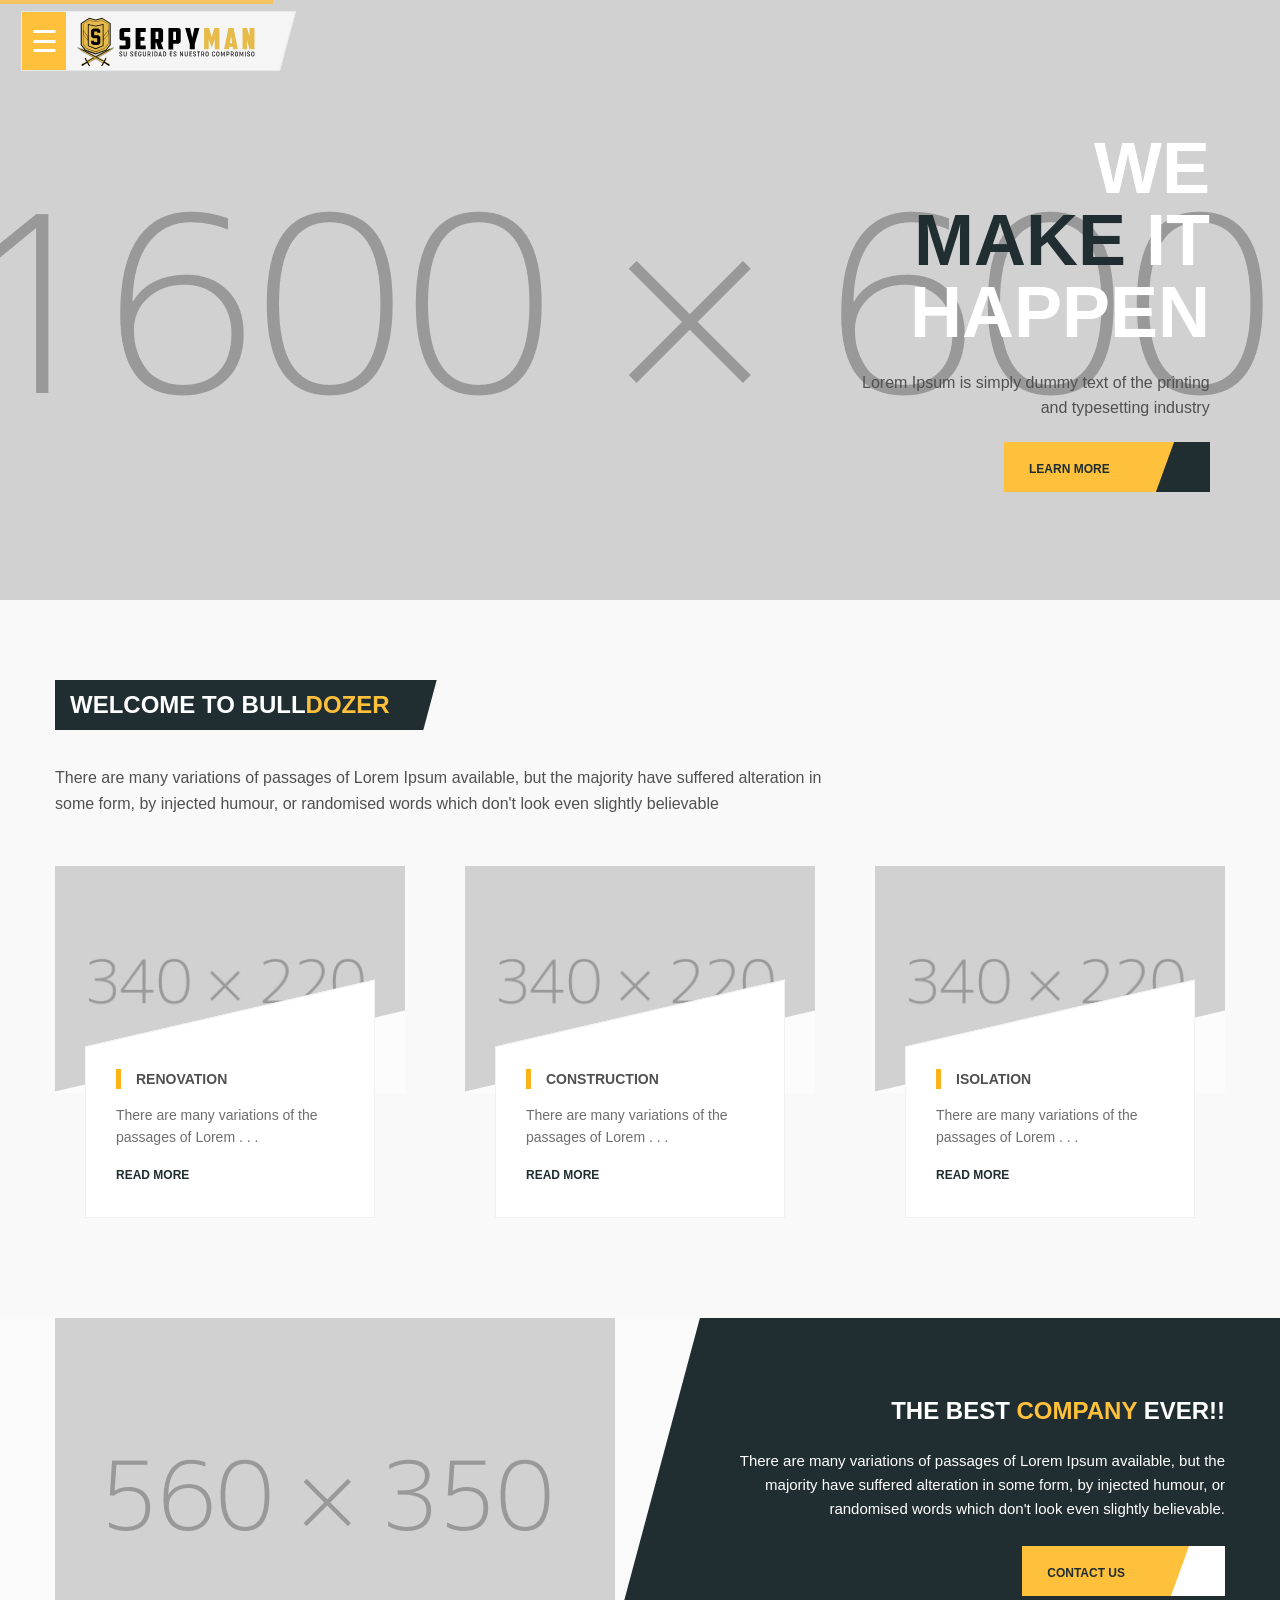
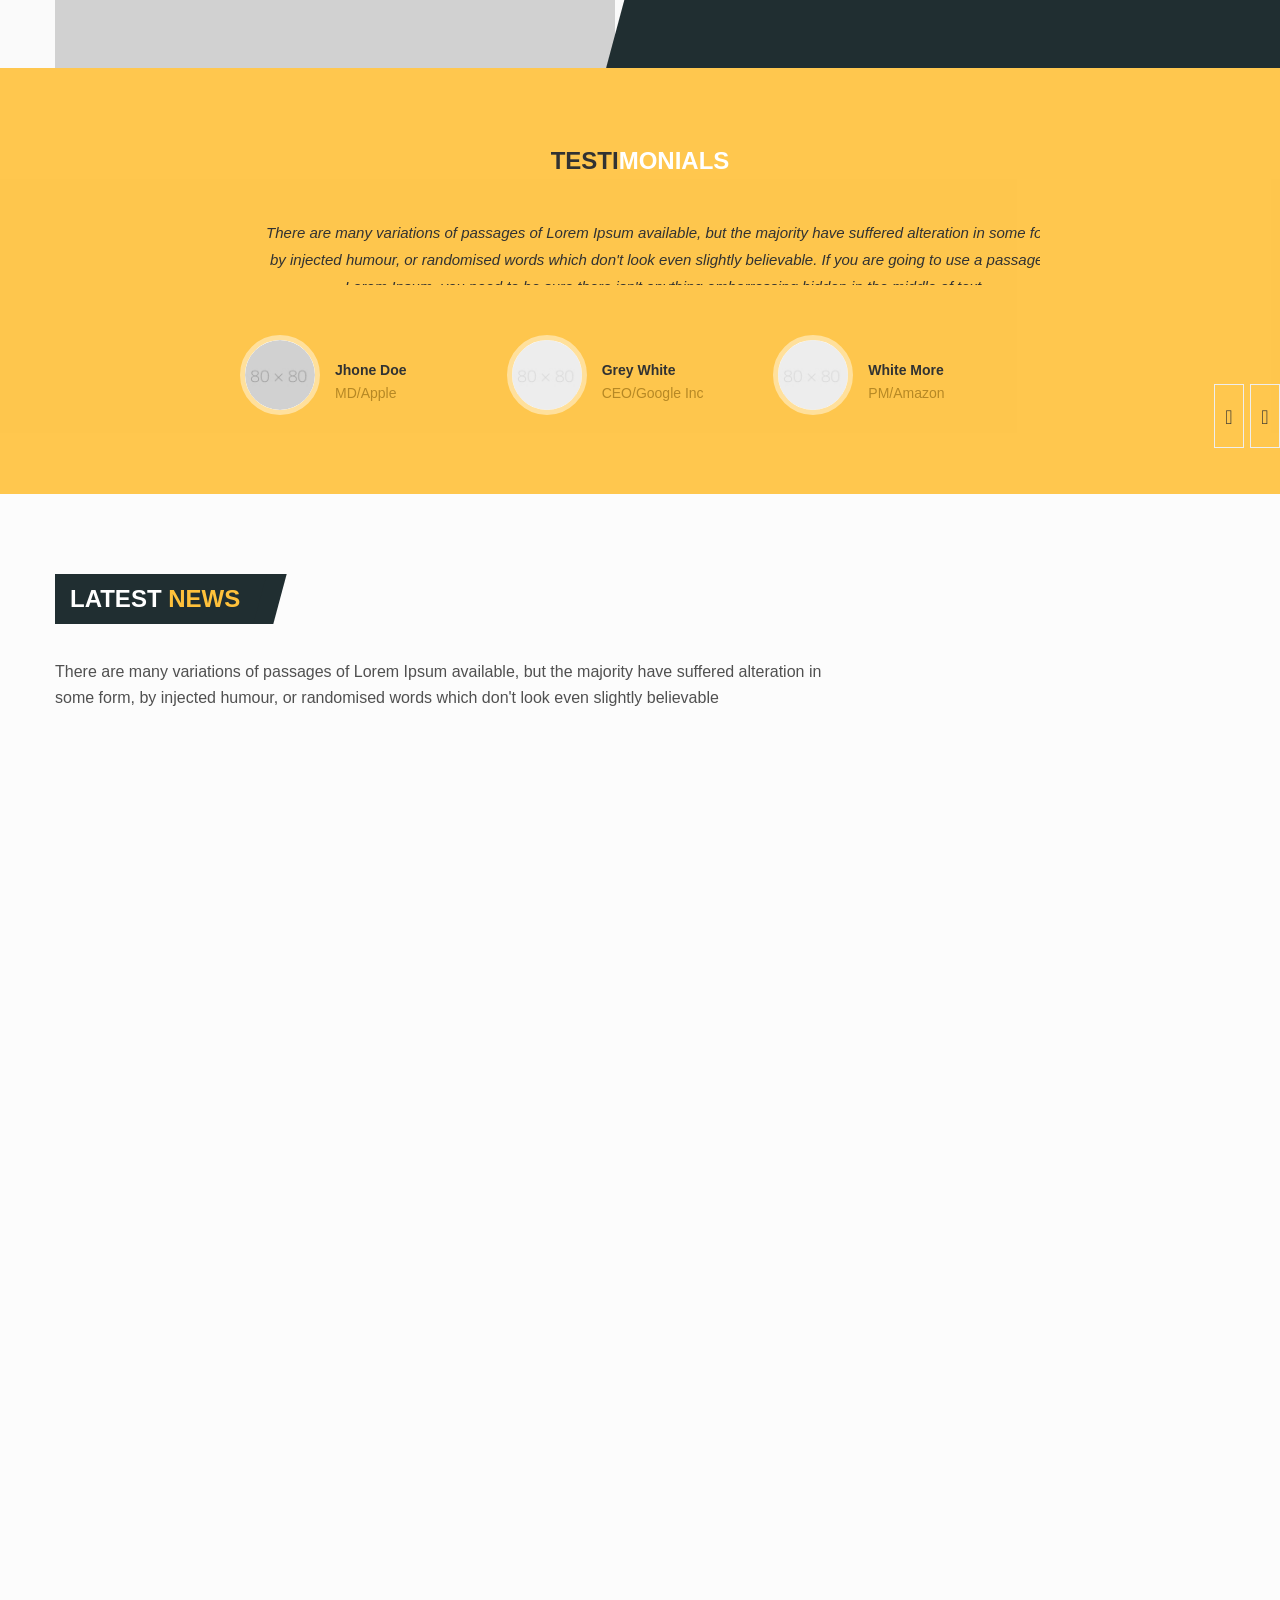
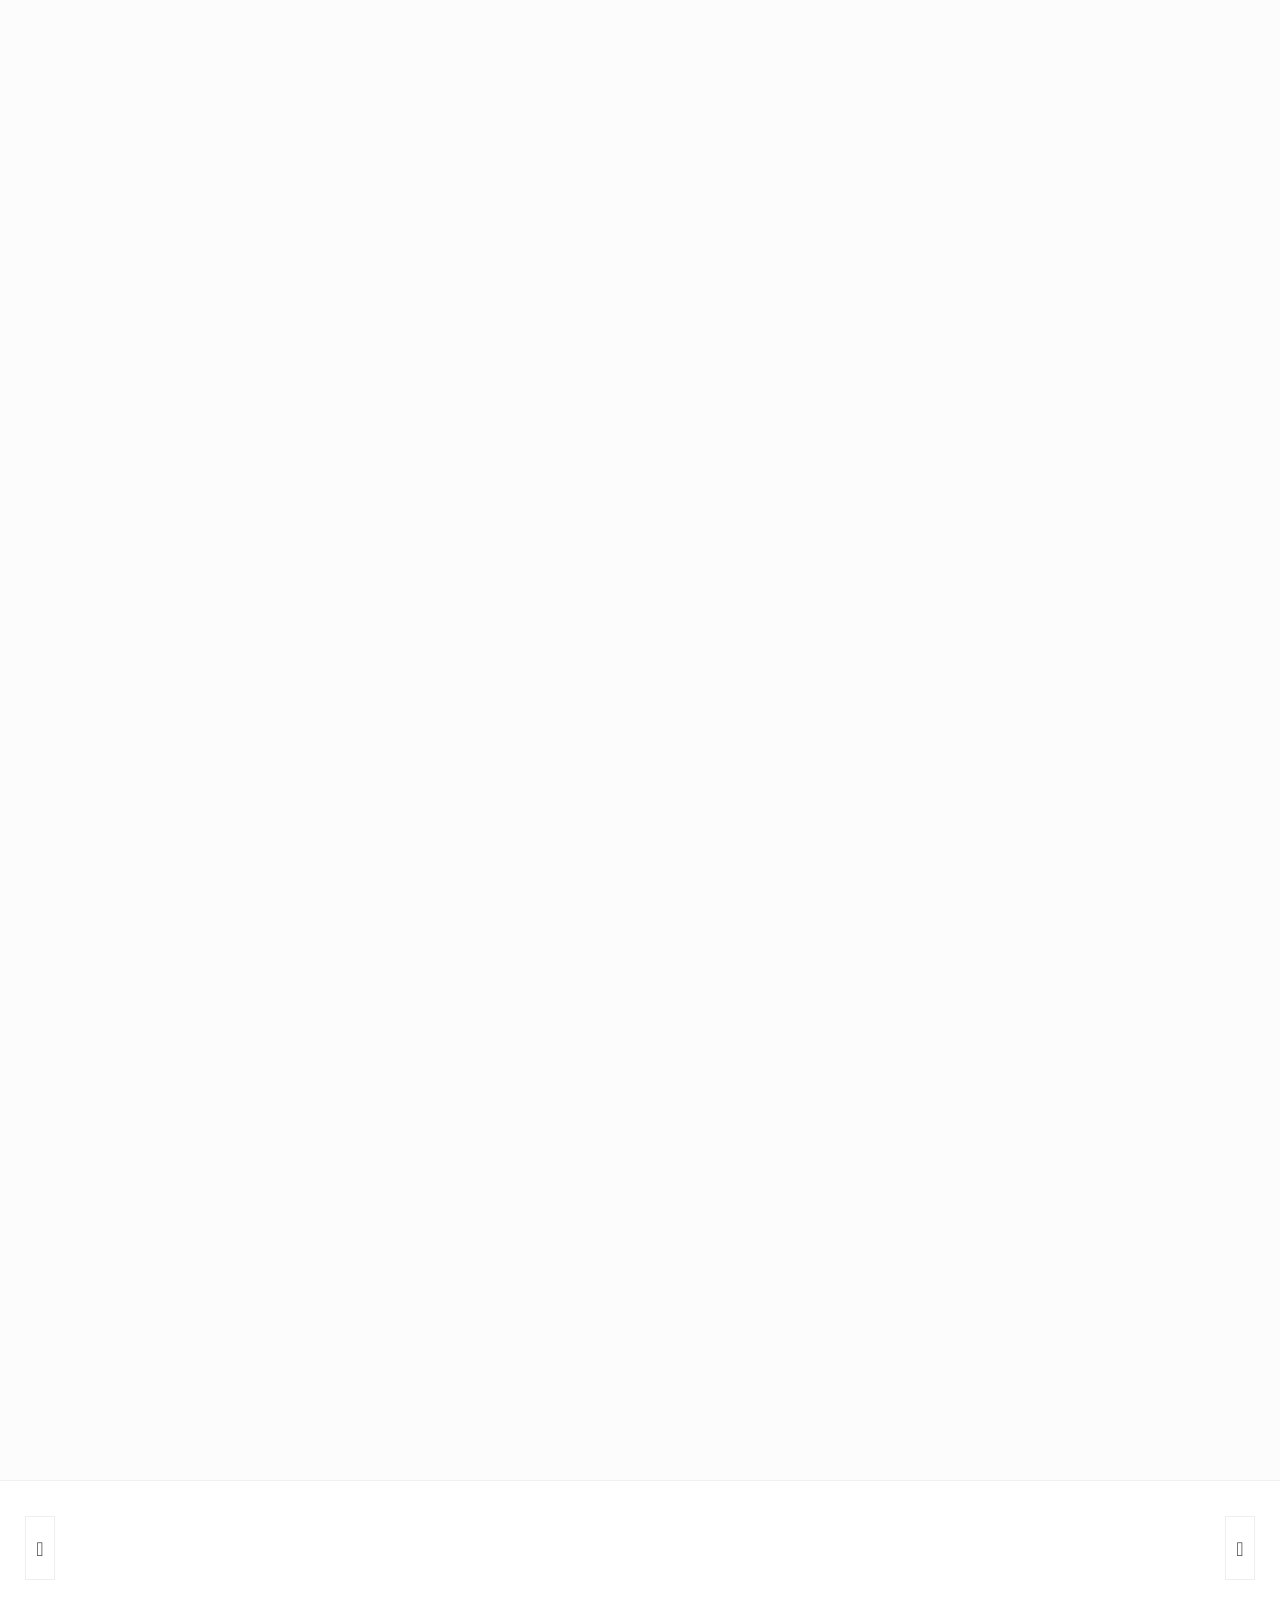
==== index.html @ 092952db "Initial commit" ====
<!DOCTYPE html>
<html>
<head>
<meta charset="utf-8">
<title>Bulldozer Multipurpose Construction Template | Home Page Style One</title>
<!-- Stylesheets -->
<link href="css/bootstrap.css" rel="stylesheet">
<link href="css/revolution-slider.css" rel="stylesheet">
<link href="css/owl.css" rel="stylesheet">
<link href="css/style.css" rel="stylesheet">
<link href="css/in_style.css" type="text/css" >
<!-- Responsive -->
<meta http-equiv="X-UA-Compatible" content="IE=edge">
<meta name="viewport" content="width=device-width, initial-scale=1.0, maximum-scale=1.0, user-scalable=0">
<link href="css/responsive.css" rel="stylesheet">
<!--[if lt IE 9]><script src="http://html5shim.googlecode.com/svn/trunk/html5.js"></script><![endif]-->
<!--[if lt IE 9]><script src="js/respond.js"></script><![endif]-->





<style>


</style>
</head>

<body>
<div class="page-wrapper">





 	
    <!-- Preloader -->
    <div class="preloader"></div>

<div class="container-fluid">
    <div class="row">
        <div class="col-md-6">
            

                    <nav class="navbar">
                      <div class="container-fluid" style="padding: 10px 5px 10px;">
                        <div class="header_box1">
                            <div class="header_box1_menu"> 
                                <span style="font-size:30px;cursor:pointer; color: white;" onclick="openNav()">&#9776;</span>
                            </div>
                            <div class="header_box1_logo"><a href="index.php">
                                <img src="img/logo.svg" width="220" class="logo" ></a>
                            </div>
                        </div>

                        <div id="mySidenav" class="sidenav">
                            <div class="row" style="background-color: white;padding: 20px;">
                                <img src="img/logo.svg" width="220" class="logoside" ></a>
                            </div>
                            <ul>
                                <li><a href="javascript:void(0)" class="closebtn" onclick="closeNav()">&times;</a></li>
                                <li class="dropdown">
                                  <a href="#" class="dropdown-toggle" data-toggle="dropdown" role="button" aria-haspopup="true" aria-expanded="false">Ventas</a>
                                  <ul class="dropdown-menu">
                                    <li><a href="#">Departamentos</a></li>
                                    <li><a href="#">Oficinas</a></li>
                                    <li><a href="#">Casa</a></li>
                                    <li><a href="#">Locales</a></li>
                                    <li><a href="">Terrenos</a></li>
                                  </ul>
                                </li>
                                <li class="dropdown">
                                  <a href="#" class="dropdown-toggle" data-toggle="dropdown" role="button" aria-haspopup="true" aria-expanded="false">Alquiler</a>
                                  <ul class="dropdown-menu">
                                    <li><a href="#">Departamentos</a></li>
                                    <li><a href="#">Oficinas</a></li>
                                    <li><a href="#">Casa</a></li>
                                    <li><a href="#">Locales</a></li>
                                    <li><a href="">Terrenos</a></li>
                                  </ul>
                                </li>
                                <li class="dropdown">
                                  <a href="#" class="dropdown-toggle" data-toggle="dropdown" role="button" aria-haspopup="true" aria-expanded="false">Proyectos</a>
                                  <ul class="dropdown-menu">
                                    <li><a href="#">Proyecto 1</a></li>
                                    <li><a href="#">Proyecto 2</a></li>
                                  </ul>
                                </li>
                                <li><a href="#">Quiero Vender</a></li>
                                <li><a href="contacto.php">Contacto</a></li>
                                <li><a href="blog.php">Blog</a></li>
                            </ul>
                                <div class="row">
                                    <div class="redes">
                                        <ul class="redes">
                                            <li><i class="fab fa-facebook-square"></i></li>
                                        </ul>
                                    </div>
                                </div>
                        </div>
                    </nav>

        </div>
        <div class="col-md-6">
            <!-- <p>hoola</p> -->
        </div>
    </div>
</div>

 	
    <!-- Main Header -
    <header class="main-header style-one">
        <div class="header-lower">
        	<div class="auto-container clearfix">
                <div class="logo"><a href="index.html">
                    <img src="img/logo.svg" alt="Bulldozer" title="Bulldozer"> 
                </a></div>
                
                <div class="right-cont clearfix">
                	<div class="search-btn">
                    	<div class="f-icon flaticon-magnifying47"></div>
                        <span class="curve"></span>
                    </div>
                    
                    <nav class="main-menu">
                        <div class="navbar-header">   
                            <button type="button" class="navbar-toggle" data-toggle="collapse" data-target=".navbar-collapse">
                                <span class="icon-bar"></span>
                                <span class="icon-bar"></span>
                                <span class="icon-bar"></span>
                            </button>
                        </div>
                        
                        <div class="navbar-collapse collapse clearfix">                                                                                              
                            <ul class="nav navbar-nav navbar-right">
                                <li class="current dropdown"><a href="index.html">Home</a>
                                    <ul class="submenu">
                                        <li><a href="index.html">Home Style One</a></li>
                                        <li><a href="index-2.html">Home Style Two</a></li>
                                    </ul>
                                </li>
                                <li class="dropdown"><a href="services.html">Services</a>
                                    <ul class="submenu">
                                        <li><a href="services.html">Services Style One</a></li>
                                        <li><a href="services-2.html">Services Style Two</a></li>
                                    </ul>
                                </li>
                                <li class="dropdown"><a href="project.html">Poject</a>
                                    <ul class="submenu">
                                        <li><a href="project.html">Poject Style One</a></li>
                                        <li class="dropdown"><a href="project-2.html">Poject Style Two</a>
                                            <ul class="submenu">
                                                <li><a href="project-details.html">Poject Details</a></li>
                                                <li><a href="project-details.html">Poject Details</a></li>
                                                <li><a href="project-details.html">Poject Details</a></li>
                                                <li><a href="project-details.html">Poject Details</a></li>
                                            </ul>
                                        </li>
                                    </ul>
                                </li>
                                <li><a href="team.html">Team</a></li>
                                <li><a href="blog.html">Blog</a>
                                	<ul class="submenu">
                                        <li><a href="blog.html">Blog</a></li>
                                        <li><a href="blog-detail.html">Blog Detail</a></li>
                                    </ul>
                                </li>
                                <li><a href="about-us.html">About Us</a></li>
                                <li><a href="contact-us.html">Contact Us</a></li>
                            </ul>
                            <div class="clearfix"></div>
        
                        </div>
                    </nav>
                </div>
            </div>
        </div>    
    </header>
    <!--End Main Header -->

    <!-- Main Slider -->
    <section class="main-slider">
    	
        <div class="tp-banner-container">
            <div class="tp-banner" >
                <ul>
                	
              <!--       <li data-transition="fade" data-slotamount="1" data-masterspeed="1000" data-thumb="images/main-slider/image-1.jpg"  data-saveperformance="off"  data-title="We are Awsome"> 
                    <img src="images/main-slider/image-1.jpg"  alt=""  data-bgposition="center top" data-bgfit="cover" data-bgrepeat="no-repeat"> 
                    
                    <div class="tp-caption lfb tp-resizeme"
                    data-x="left" data-hoffset="15"
                    data-y="center" data-voffset="-60"
                    data-speed="1500"
                    data-start="500"
                    data-easing="easeOutExpo"
                    data-splitin="none"
                    data-splitout="none"
                    data-elementdelay="0.01"
                    data-endelementdelay="0.3"
                    data-endspeed="1200"
                    data-endeasing="Power4.easeIn"
                    style="z-index: 4; max-width: auto; max-height: auto; white-space: nowrap;"><div class="big-title"><h2>WE <br>MAKE IT <br>HAPPEN</h2></div></div>
                    
                    <div class="tp-caption lfb tp-resizeme"
                    data-x="left" data-hoffset="15"
                    data-y="center" data-voffset="100"
                    data-speed="1500"
                    data-start="1000"
                    data-easing="easeOutExpo"
                    data-splitin="none"
                    data-splitout="none"
                    data-elementdelay="0.01"
                    data-endelementdelay="0.3"
                    data-endspeed="1200"
                    data-endeasing="Power4.easeIn"
                    style="z-index: 4; max-width: auto; max-height: auto; white-space: nowrap;"><div class="slide-text"><p>Lorem Ipsum is simply dummy text of the printing <br>and typesetting industry</p></div></div>
                    
                    <div class="tp-caption lfb tp-resizeme"
                    data-x="left" data-hoffset="15"
                    data-y="center" data-voffset="170"
                    data-speed="1500"
                    data-start="1500"
                    data-easing="easeOutExpo"
                    data-splitin="none"
                    data-splitout="none"
                    data-elementdelay="0.01"
                    data-endelementdelay="0.3"
                    data-endspeed="1200"
                    data-endeasing="Power4.easeIn"
                    style="z-index: 4; max-width: auto; max-height: auto; white-space: nowrap;"><div class="link-btn"><a class="primary-btn hvr-bounce-to-left"><span class="btn-text ">LEARN MORE</span> <strong class="icon"><span class="f-icon flaticon-right11"></span></strong></a></div></div>
                    
                    
                    </li> -->
                    
                    <li data-transition="slideup" data-slotamount="1" data-masterspeed="1000" data-thumb="images/main-slider/image-2.jpg"  data-saveperformance="off"  data-title="With Awsome Services"> 
                    <img src="images/main-slider/image-2.jpg"  alt=""  data-bgposition="center top" data-bgfit="cover" data-bgrepeat="no-repeat"> 
                    
                    <div class="tp-caption lfb tp-resizeme"
                    data-x="right" data-hoffset="-15"
                    data-y="center" data-voffset="-60"
                    data-speed="1500"
                    data-start="500"
                    data-easing="easeOutExpo"
                    data-splitin="none"
                    data-splitout="none"
                    data-elementdelay="0.01"
                    data-endelementdelay="0.3"
                    data-endspeed="1200"
                    data-endeasing="Power4.easeIn"
                    style="z-index: 4; max-width: auto; max-height: auto; white-space: nowrap;"><div class="big-title text-right"><h2><span class="txt-white">WE</span> <br>MAKE <span class="txt-white">IT</span> <br><span class="txt-white">HAPPEN</span></h2></div></div>
                    
                    <div class="tp-caption lfb tp-resizeme"
                    data-x="right" data-hoffset="-15"
                    data-y="center" data-voffset="100"
                    data-speed="1500"
                    data-start="1000"
                    data-easing="easeOutExpo"
                    data-splitin="none"
                    data-splitout="none"
                    data-elementdelay="0.01"
                    data-endelementdelay="0.3"
                    data-endspeed="1200"
                    data-endeasing="Power4.easeIn"
                    style="z-index: 4; max-width: auto; max-height: auto; white-space: nowrap;"><div class="slide-text text-right"><p>Lorem Ipsum is simply dummy text of the printing <br>and typesetting industry</p></div></div>
                    
                    <div class="tp-caption lfb tp-resizeme"
                    data-x="right" data-hoffset="-15"
                    data-y="center" data-voffset="170"
                    data-speed="1500"
                    data-start="1500"
                    data-easing="easeOutExpo"
                    data-splitin="none"
                    data-splitout="none"
                    data-elementdelay="0.01"
                    data-endelementdelay="0.3"
                    data-endspeed="1200"
                    data-endeasing="Power4.easeIn"
                    style="z-index: 4; max-width: auto; max-height: auto; white-space: nowrap;"><div class="link-btn text-right"><a class="primary-btn hvr-bounce-to-left"><span class="btn-text">LEARN MORE</span> <strong class="icon"><span class="f-icon flaticon-right11"></span></strong></a></div></div>
                    
                    
                    </li>
                    <li data-transition="slideup" data-slotamount="1" data-masterspeed="1000" data-thumb="images/main-slider/image-2.jpg"  data-saveperformance="off"  data-title="With Awsome Services"> 
                    <img src="images/main-slider/image-2.jpg"  alt=""  data-bgposition="center top" data-bgfit="cover" data-bgrepeat="no-repeat"> 
                    
                    <div class="tp-caption lfb tp-resizeme"
                    data-x="right" data-hoffset="-15"
                    data-y="center" data-voffset="-60"
                    data-speed="1500"
                    data-start="500"
                    data-easing="easeOutExpo"
                    data-splitin="none"
                    data-splitout="none"
                    data-elementdelay="0.01"
                    data-endelementdelay="0.3"
                    data-endspeed="1200"
                    data-endeasing="Power4.easeIn"
                    style="z-index: 4; max-width: auto; max-height: auto; white-space: nowrap;"><div class="big-title text-right"><h2><span class="txt-white">WE</span> <br>MAKE <span class="txt-white">IT</span> <br><span class="txt-white">HAPPEN</span></h2></div></div>
                    
                    <div class="tp-caption lfb tp-resizeme"
                    data-x="right" data-hoffset="-15"
                    data-y="center" data-voffset="100"
                    data-speed="1500"
                    data-start="1000"
                    data-easing="easeOutExpo"
                    data-splitin="none"
                    data-splitout="none"
                    data-elementdelay="0.01"
                    data-endelementdelay="0.3"
                    data-endspeed="1200"
                    data-endeasing="Power4.easeIn"
                    style="z-index: 4; max-width: auto; max-height: auto; white-space: nowrap;"><div class="slide-text text-right"><p>Lorem Ipsum is simply dummy text of the printing <br>and typesetting industry</p></div></div>
                    
                    <div class="tp-caption lfb tp-resizeme"
                    data-x="right" data-hoffset="-15"
                    data-y="center" data-voffset="170"
                    data-speed="1500"
                    data-start="1500"
                    data-easing="easeOutExpo"
                    data-splitin="none"
                    data-splitout="none"
                    data-elementdelay="0.01"
                    data-endelementdelay="0.3"
                    data-endspeed="1200"
                    data-endeasing="Power4.easeIn"
                    style="z-index: 4; max-width: auto; max-height: auto; white-space: nowrap;"><div class="link-btn text-right"><a class="primary-btn hvr-bounce-to-left"><span class="btn-text">LEARN MORE</span> <strong class="icon"><span class="f-icon flaticon-right11"></span></strong></a></div></div>
                    
                    
                    </li>
                    
              <!--       <li data-transition="slidedown" data-slotamount="1" data-masterspeed="1000" data-thumb="images/main-slider/image-1.jpg"  data-saveperformance="off"  data-title="We are Awsome"> 
                    <img src="images/main-slider/image-1.jpg"  alt=""  data-bgposition="center top" data-bgfit="cover" data-bgrepeat="no-repeat"> 
                    
                    <div class="tp-caption lfb tp-resizeme"
                    data-x="left" data-hoffset="15"
                    data-y="center" data-voffset="-60"
                    data-speed="1500"
                    data-start="500"
                    data-easing="easeOutExpo"
                    data-splitin="none"
                    data-splitout="none"
                    data-elementdelay="0.01"
                    data-endelementdelay="0.3"
                    data-endspeed="1200"
                    data-endeasing="Power4.easeIn"
                    style="z-index: 4; max-width: auto; max-height: auto; white-space: nowrap;"><div class="big-title"><h2>WE <br>MAKE IT <br>HAPPEN</h2></div></div>
                    
                    <div class="tp-caption lfb tp-resizeme"
                    data-x="left" data-hoffset="15"
                    data-y="center" data-voffset="100"
                    data-speed="1500"
                    data-start="1000"
                    data-easing="easeOutExpo"
                    data-splitin="none"
                    data-splitout="none"
                    data-elementdelay="0.01"
                    data-endelementdelay="0.3"
                    data-endspeed="1200"
                    data-endeasing="Power4.easeIn"
                    style="z-index: 4; max-width: auto; max-height: auto; white-space: nowrap;"><div class="slide-text"><p>Lorem Ipsum is simply dummy text of the printing <br>and typesetting industry</p></div></div>
                    
                    <div class="tp-caption lfb tp-resizeme"
                    data-x="left" data-hoffset="15"
                    data-y="center" data-voffset="170"
                    data-speed="1500"
                    data-start="1500"
                    data-easing="easeOutExpo"
                    data-splitin="none"
                    data-splitout="none"
                    data-elementdelay="0.01"
                    data-endelementdelay="0.3"
                    data-endspeed="1200"
                    data-endeasing="Power4.easeIn"
                    style="z-index: 4; max-width: auto; max-height: auto; white-space: nowrap;"><div class="link-btn"><a class="primary-btn hvr-bounce-to-left"><span class="btn-text">LEARN MORE</span> <strong class="icon"><span class="f-icon flaticon-right11"></span></strong></a></div></div>
                    
                    
                    </li> -->
                    
                </ul>
                
            	<div class="tp-bannertimer"></div>
            </div>
        </div>
    </section>
    
    
    <!--Top Services-->
    <section class="top-services">
        <div class="auto-container">
            
            <div class="sec-title wow fadeInLeft" data-wow-delay="300ms" data-wow-duration="1000ms">
                <h2>Welcome to Bull<span>dozer</span></h2>
            </div>
                
            <div class="sec-text wow fadeInUp" data-wow-delay="0ms" data-wow-duration="1000ms">
                <p>There are many variations of passages of Lorem Ipsum available, but the majority have suffered alteration in<br>some form, by injected humour, or randomised words which don't look even slightly believable</p>
            </div>
            
            <div class="row clearfix">
                
                <!--Post-->
                <article class="col-md-4 col-sm-6 col-xs-12 post wow fadeInUp" data-wow-delay="0ms" data-wow-duration="1000ms">
                	<div class="post-inner">
                    
                        <figure class="image">
                            <img class="img-responsive" src="images/resource/post-image-1.jpg" alt="" />
                            <span class="curve"></span>
                        </figure>
                        <div class="content">
                            <div class="inner-box">
                                <h3>Renovation</h3>
                                <div class="text">There are many variations of  the passages of Lorem . . .</div>
                                <a href="#" class="read_more">READ MORE</a>
                            </div>
                        </div>
                    </div>
                </article>
                
                <!--Post-->
                <article class="col-md-4 col-sm-6 col-xs-12 post wow fadeInUp" data-wow-delay="300ms" data-wow-duration="1000ms">
                	<div class="post-inner">
                    
                        <figure class="image">
                            <img class="img-responsive" src="images/resource/post-image-2.jpg" alt="" />
                            <span class="curve"></span>
                        </figure>
                        <div class="content">
                            <div class="inner-box">
                                <h3>Construction</h3>
                                <div class="text">There are many variations of  the passages of Lorem . . .</div>
                                <a href="#" class="read_more">READ MORE</a>
                            </div>
                        </div>
                        
                    </div>
                </article>
                
                <!--Post-->
                <article class="col-md-4 col-sm-12 col-xs-12 post wow fadeInUp" data-wow-delay="600ms" data-wow-duration="1000ms">
                	<div class="post-inner">
                    
                        <figure class="image">
                            <img class="img-responsive" src="images/resource/post-image-3.jpg" alt="" />
                            <span class="curve"></span>
                        </figure>
                        <div class="content">
                            <div class="inner-box">
                                <h3>Isolation</h3>
                                <div class="text">There are many variations of  the passages of Lorem . . .</div>
                                <a href="#" class="read_more">READ MORE</a>
                            </div>
                        </div>
                        
                    </div>
                </article>
                
            </div>
        </div>
	</section>

    
    <!--We Are Best-->
    <section class="we-are-best">
    	<div class="auto-container">
        	<div class="row clearfix">
            	
                <div class="col-md-6 col-sm-6 col-xs-12 image-side">
                	<figure class="image"><img class="img-responsive" src="images/resource/about-us-image-1.jpg" alt="" title=""></figure>
                </div>
                
                <div class="col-md-6 col-sm-6 col-xs-12 text-side">
                	<h2 class="wow fadeInUp" data-wow-delay="0ms" data-wow-duration="1000ms">The Best <span>Company</span> Ever!!</h2>
                    <div class="text wow fadeInUp" data-wow-delay="300ms" data-wow-duration="1000ms">
                    	<p>There are many variations of passages of Lorem Ipsum available, but the majority have suffered alteration in some form, by injected humour, or randomised words which don't look even slightly believable.</p>
                    </div>
                    <div class="link-btn wow fadeInUp" data-wow-delay="600ms" data-wow-duration="1000ms"><a class="primary-btn light hvr-bounce-to-left" href="contact-us.html"><span class="btn-text">CONTACT US</span> <strong class="icon"><span class="f-icon flaticon-new100"></span></strong></a></div>
                </div>
                
            </div>
        </div>
    </section>
    
    <!--Testimonials-->
    <section class="testimonials-area" style="background-image:url(images/parallax/image-1.jpg);">
    	<div class="auto-container clearfix">
        	<h2 class="wow tada" data-wow-delay="0ms" data-wow-duration="1500ms">TESTI<span>MONIALS</span></h2>
            <div class="icon-quote"><span class="fa fa-quote-left"></span></div>
        	<!--Slider-->
            <ul class="slider">
        		<li class="slide-item">There are many variations of passages of Lorem Ipsum available, but the majority have suffered alteration in some form, by injected humour, or randomised words which don't look even slightly believable. If you are going to use a passage of Lorem Ipsum, you need to be sure there isn't anything embarrassing hidden in the middle of text.</li>
                <li class="slide-item">There are many variations of passages of Lorem Ipsum available, but the majority have suffered alteration in some form, by injected humour, or randomised words which don't look even slightly believable. If you are going to use a passage of Lorem Ipsum, you need to be sure there isn't anything embarrassing hidden in the middle of text.</li>
                <li class="slide-item">There are many variations of passages of Lorem Ipsum available, but the majority have suffered alteration in some form, by injected humour, or randomised words which don't look even slightly believable. If you are going to use a passage of Lorem Ipsum, you need to be sure there isn't anything embarrassing hidden in the middle of text.</li>
            </ul>
            
            <!--Custom-Pager-->
            <div class="custom-pager clearfix">
            	
            	<a href="#" class="pager-item active" data-slide-index="0">
                	<span class="testi-thumb"><img class="img-circle" src="images/resource/testi-thumb-1.jpg" alt="" title=""></span>
                    <strong>Jhone Doe</strong>MD/Apple
                </a>
                <a href="#" class="pager-item" data-slide-index="1">
                	<span class="testi-thumb"><img class="img-circle" src="images/resource/testi-thumb-2.jpg" alt="" title=""></span>
                    <strong>Grey White</strong>CEO/Google Inc
                </a>
                <a href="#" class="pager-item" data-slide-index="2">
                	<span class="testi-thumb"><img class="img-circle" src="images/resource/testi-thumb-3.jpg" alt="" title=""></span>
                    <strong>White More</strong>PM/Amazon
                </a>
                
            </div>
            
        </div> 
    </section>
    
    <!--News Area-->
    <section class="news-area">
    	<div class="auto-container">
        	
            <div class="sec-title wow fadeInLeft" data-wow-delay="300ms" data-wow-duration="1000ms">
                <h2>Latest <span>News</span></h2>
            </div>
                
            <div class="sec-text wow fadeInUp" data-wow-delay="300ms" data-wow-duration="1000ms">
                <p>There are many variations of passages of Lorem Ipsum available, but the majority have suffered alteration in<br>some form, by injected humour, or randomised words which don't look even slightly believable</p>
            </div>
            
            <!--News Slider-->
            <div class="news-slider">
            
            	<!--Slide Item-->
                <article class="slide-item">
                	<figure class="image"><img src="images/resource/news-image-1.jpg" alt=""></figure>
                    <div class="content-box">
                    	<div class="text-content">
                        	<h3><a href="#">BLOG HEADLINE HERE</a></h3>
                            <div class="info">By <em><a href="#">Admin</a></em> at Feb 14, 2015</div>
                            <div class="text">There are many variations of passages of Lorem Ipsum available . . .</div>
                            <div class="link-btn"><a class="primary-btn hvr-bounce-to-left"><span class="btn-text">LEARN MORE</span> <strong class="icon"><span class="f-icon flaticon-right11"></span></strong></a></div>
                        </div>
                    </div>
                </article>
                
                <!--Slide Item-->
                <article class="slide-item">
                	<figure class="image"><img src="images/resource/news-image-2.jpg" alt=""></figure>
                    <div class="content-box">
                    	<div class="text-content">
                        	<h3><a href="#">BLOG HEADLINE HERE</a></h3>
                            <div class="info">By <em><a href="#">Admin</a></em> at Feb 14, 2015</div>
                            <div class="text">There are many variations of passages of Lorem Ipsum available . . .</div>
                            <div class="link-btn"><a class="primary-btn hvr-bounce-to-left"><span class="btn-text">LEARN MORE</span> <strong class="icon"><span class="f-icon flaticon-right11"></span></strong></a></div>
                        </div>
                    </div>
                </article>
                
                <!--Slide Item-->
                <article class="slide-item">
                	<figure class="image"><img src="images/resource/news-image-1.jpg" alt=""></figure>
                    <div class="content-box">
                    	<div class="text-content">
                        	<h3><a href="#">BLOG HEADLINE HERE</a></h3>
                            <div class="info">By <em><a href="#">Admin</a></em> at Feb 14, 2015</div>
                            <div class="text">There are many variations of passages of Lorem Ipsum available . . .</div>
                            <div class="link-btn"><a class="primary-btn hvr-bounce-to-left"><span class="btn-text">LEARN MORE</span> <strong class="icon"><span class="f-icon flaticon-right11"></span></strong></a></div>
                        </div>
                    </div>
                </article>
                
                <!--Slide Item-->
                <article class="slide-item">
                	<figure class="image"><img src="images/resource/news-image-2.jpg" alt=""></figure>
                    <div class="content-box">
                    	<div class="text-content">
                        	<h3><a href="#">BLOG HEADLINE HERE</a></h3>
                            <div class="info">By <em><a href="#">Admin</a></em> at Feb 14, 2015</div>
                            <div class="text">There are many variations of passages of Lorem Ipsum available . . .</div>
                            <div class="link-btn"><a class="primary-btn hvr-bounce-to-left"><span class="btn-text">LEARN MORE</span> <strong class="icon"><span class="f-icon flaticon-right11"></span></strong></a></div>
                        </div>
                    </div>
                </article>
                
            </div>
            
        </div>
    </section>
    
    <!--Client Logos-->
    <section class="client-logo wow fadeIn" data-wow-delay="300ms" data-wow-duration="1000ms">
    	<div class="auto-container">
        	<div class="slider-container">
            	
                <ul class="slider">
                	<li><a href="#"><img src="images/clients/1.png" alt="" title=""></a></li>
                    <li><a href="#"><img src="images/clients/2.png" alt="" title=""></a></li>
                    <li><a href="#"><img src="images/clients/3.png" alt="" title=""></a></li>
                    <li><a href="#"><img src="images/clients/4.png" alt="" title=""></a></li>
                    <li><a href="#"><img src="images/clients/1.png" alt="" title=""></a></li>
                    <li><a href="#"><img src="images/clients/2.png" alt="" title=""></a></li>
                    <li><a href="#"><img src="images/clients/3.png" alt="" title=""></a></li>
                    <li><a href="#"><img src="images/clients/4.png" alt="" title=""></a></li>
                </ul>
                
            </div>
        </div>
    </section>
    

    
</div>
<!--End pagewrapper-->
<script src="js/jquery.js"></script> 
<script src="js/bootstrap.min.js"></script>
<script src="js/revolution.min.js"></script>
<script src="js/bxslider.js"></script>
<script src="js/owl.carousel.min.js"></script>
<script src="js/jquery.mixitup.min.js"></script>
<script src="js/jquery.fancybox.pack.js"></script>
<script src="js/wow.js"></script>
<script src="js/script.js"></script>

<script>
function openNav() {
    document.getElementById("mySidenav").style.width = "400px";
}

function closeNav() {
    document.getElementById("mySidenav").style.width = "0";
}
</script>

</body>
</html>
---- css/revolution-slider.css ----
.tp-static-layers{position:absolute;z-index:505;top:0;left:0}.tp-hide-revslider,.tp-caption.tp-hidden-caption{visibility:hidden!important;display:none!important}.tp-caption{z-index:1;white-space:nowrap}.tp-caption-demo .tp-caption{position:relative!important;display:inline-block;margin-bottom:10px;margin-right:20px!important}.tp-caption.whitedivider3px{color:#000;text-shadow:none;background-color:#fff;background-color:rgba(255,255,255,1);text-decoration:none;min-width:408px;min-height:3px;background-position:initial initial;background-repeat:initial initial;border-width:0;border-color:#000;border-style:none}.tp-caption.finewide_large_white{color:#fff;text-shadow:none;font-size:60px;line-height:60px;font-weight:300;font-family:"Open Sans",sans-serif;background-color:transparent;text-decoration:none;text-transform:uppercase;letter-spacing:8px;border-width:0;border-color:#000;border-style:none}.tp-caption.whitedivider3px{color:#000;text-shadow:none;background-color:#fff;background-color:rgba(255,255,255,1);text-decoration:none;font-size:0;line-height:0;min-width:468px;min-height:3px;border-width:0;border-color:#000;border-style:none}.tp-caption.finewide_medium_white{color:#fff;text-shadow:none;font-size:37px;line-height:37px;font-weight:300;font-family:"Open Sans",sans-serif;background-color:transparent;text-decoration:none;text-transform:uppercase;letter-spacing:5px;border-width:0;border-color:#000;border-style:none}.tp-caption.boldwide_small_white{font-size:25px;line-height:25px;font-weight:800;font-family:"Open Sans",sans-serif;color:#fff;text-decoration:none;background-color:transparent;text-shadow:none;text-transform:uppercase;letter-spacing:5px;border-width:0;border-color:#000;border-style:none}.tp-caption.whitedivider3px_vertical{color:#000;text-shadow:none;background-color:#fff;background-color:rgba(255,255,255,1);text-decoration:none;font-size:0;line-height:0;min-width:3px;min-height:130px;border-width:0;border-color:#000;border-style:none}.tp-caption.finewide_small_white{color:#fff;text-shadow:none;font-size:25px;line-height:25px;font-weight:300;font-family:"Open Sans",sans-serif;background-color:transparent;text-decoration:none;text-transform:uppercase;letter-spacing:5px;border-width:0;border-color:#000;border-style:none}.tp-caption.finewide_verysmall_white_mw{font-size:13px;line-height:25px;font-weight:400;font-family:"Open Sans",sans-serif;color:#fff;text-decoration:none;background-color:transparent;text-shadow:none;text-transform:uppercase;letter-spacing:5px;max-width:470px;white-space:normal!important;border-width:0;border-color:#000;border-style:none}.tp-caption.lightgrey_divider{text-decoration:none;background-color:#ebebeb;background-color:rgba(235,235,235,1);width:370px;height:3px;background-position:initial initial;background-repeat:initial initial;border-width:0;border-color:#222;border-style:none}.tp-caption.finewide_large_white{color:#FFF;text-shadow:none;font-size:60px;line-height:60px;font-weight:300;font-family:"Open Sans",sans-serif;background-color:rgba(0,0,0,0);text-decoration:none;text-transform:uppercase;letter-spacing:8px;border-width:0;border-color:#000;border-style:none}.tp-caption.finewide_medium_white{color:#FFF;text-shadow:none;font-size:34px;line-height:34px;font-weight:300;font-family:"Open Sans",sans-serif;background-color:rgba(0,0,0,0);text-decoration:none;text-transform:uppercase;letter-spacing:5px;border-width:0;border-color:#000;border-style:none}.tp-caption.huge_red{position:absolute;color:#df4b6b;font-weight:400;font-size:150px;line-height:130px;font-family:'Oswald',sans-serif;margin:0;border-width:0;border-style:none;white-space:nowrap;background-color:#2d3136;padding:0}.tp-caption.middle_yellow{position:absolute;color:#fbd572;font-weight:600;font-size:50px;line-height:50px;font-family:'Open Sans',sans-serif;margin:0;border-width:0;border-style:none;white-space:nowrap}.tp-caption.huge_thin_yellow{position:absolute;color:#fbd572;font-weight:300;font-size:90px;line-height:90px;font-family:'Open Sans',sans-serif;margin:0;letter-spacing:20px;border-width:0;border-style:none;white-space:nowrap}.tp-caption.big_dark{position:absolute;color:#333;font-weight:700;font-size:70px;line-height:70px;font-family:"Open Sans";margin:0;border-width:0;border-style:none;white-space:nowrap}.tp-caption.medium_dark{position:absolute;color:#333;font-weight:300;font-size:40px;line-height:40px;font-family:"Open Sans";margin:0;letter-spacing:5px;border-width:0;border-style:none;white-space:nowrap}.tp-caption.medium_grey{position:absolute;color:#fff;text-shadow:0 2px 5px rgba(0,0,0,0.5);font-weight:700;font-size:20px;line-height:20px;font-family:Arial;padding:2px 4px;margin:0;border-width:0;border-style:none;background-color:#888;white-space:nowrap}.tp-caption.small_text{position:absolute;color:#fff;text-shadow:0 2px 5px rgba(0,0,0,0.5);font-weight:700;font-size:14px;line-height:20px;font-family:Arial;margin:0;border-width:0;border-style:none;white-space:nowrap}.tp-caption.medium_text{position:absolute;color:#fff;text-shadow:0 2px 5px rgba(0,0,0,0.5);font-weight:700;font-size:20px;line-height:20px;font-family:Arial;margin:0;border-width:0;border-style:none;white-space:nowrap}.tp-caption.large_bold_white_25{font-size:55px;line-height:65px;font-weight:700;font-family:"Open Sans";color:#fff;text-decoration:none;background-color:transparent;text-align:center;text-shadow:#000 0 5px 10px;border-width:0;border-color:#fff;border-style:none}.tp-caption.medium_text_shadow{font-size:25px;line-height:25px;font-weight:600;font-family:"Open Sans";color:#fff;text-decoration:none;background-color:transparent;text-align:center;text-shadow:#000 0 5px 10px;border-width:0;border-color:#fff;border-style:none}.tp-caption.large_text{position:absolute;color:#fff;text-shadow:0 2px 5px rgba(0,0,0,0.5);font-weight:700;font-size:40px;line-height:40px;font-family:Arial;margin:0;border-width:0;border-style:none;white-space:nowrap}.tp-caption.medium_bold_grey{font-size:30px;line-height:30px;font-weight:800;font-family:"Open Sans";color:#666;text-decoration:none;background-color:transparent;text-shadow:none;margin:0;padding:1px 4px 0;border-width:0;border-color:#ffd658;border-style:none}.tp-caption.very_large_text{position:absolute;color:#fff;text-shadow:0 2px 5px rgba(0,0,0,0.5);font-weight:700;font-size:60px;line-height:60px;font-family:Arial;margin:0;border-width:0;border-style:none;white-space:nowrap;letter-spacing:-2px}.tp-caption.very_big_white{position:absolute;color:#fff;text-shadow:none;font-weight:800;font-size:60px;line-height:60px;font-family:Arial;margin:0;border-width:0;border-style:none;white-space:nowrap;padding:0 4px;padding-top:1px;background-color:#000}.tp-caption.very_big_black{position:absolute;color:#000;text-shadow:none;font-weight:700;font-size:60px;line-height:60px;font-family:Arial;margin:0;border-width:0;border-style:none;white-space:nowrap;padding:0 4px;padding-top:1px;background-color:#fff}.tp-caption.modern_medium_fat{position:absolute;color:#000;text-shadow:none;font-weight:800;font-size:24px;line-height:20px;font-family:"Open Sans",sans-serif;margin:0;border-width:0;border-style:none;white-space:nowrap}.tp-caption.modern_medium_fat_white{position:absolute;color:#fff;text-shadow:none;font-weight:800;font-size:24px;line-height:20px;font-family:"Open Sans",sans-serif;margin:0;border-width:0;border-style:none;white-space:nowrap}.tp-caption.modern_medium_light{position:absolute;color:#000;text-shadow:none;font-weight:300;font-size:24px;line-height:20px;font-family:"Open Sans",sans-serif;margin:0;border-width:0;border-style:none;white-space:nowrap}.tp-caption.modern_big_bluebg{position:absolute;color:#fff;text-shadow:none;font-weight:800;font-size:30px;line-height:36px;font-family:"Open Sans",sans-serif;padding:3px 10px;margin:0;border-width:0;border-style:none;background-color:#4e5b6c;letter-spacing:0}.tp-caption.modern_big_redbg{position:absolute;color:#fff;text-shadow:none;font-weight:300;font-size:30px;line-height:36px;font-family:"Open Sans",sans-serif;padding:3px 10px;padding-top:1px;margin:0;border-width:0;border-style:none;background-color:#de543e;letter-spacing:0}.tp-caption.modern_small_text_dark{position:absolute;color:#555;text-shadow:none;font-size:14px;line-height:22px;font-family:Arial;margin:0;border-width:0;border-style:none;white-space:nowrap}.tp-caption.boxshadow{-moz-box-shadow:0 0 20px rgba(0,0,0,0.5);-webkit-box-shadow:0 0 20px rgba(0,0,0,0.5);box-shadow:0 0 20px rgba(0,0,0,0.5)}.tp-caption.black{color:#000;text-shadow:none}.tp-caption.noshadow{text-shadow:none}.tp-caption a{color:#ff7302;text-shadow:none;-webkit-transition:all .2s ease-out;-moz-transition:all .2s ease-out;-o-transition:all .2s ease-out;-ms-transition:all .2s ease-out}.tp-caption a:hover{color:#ffa902}.tp-caption.thinheadline_dark{position:absolute;color:rgba(0,0,0,0.85);text-shadow:none;font-weight:300;font-size:30px;line-height:30px;font-family:"Open Sans";background-color:transparent}.tp-caption.thintext_dark{position:absolute;color:rgba(0,0,0,0.85);text-shadow:none;font-weight:300;font-size:16px;line-height:26px;font-family:"Open Sans";background-color:transparent}.tp-caption.medium_bg_red a{color:#fff;text-decoration:none}.tp-caption.medium_bg_red a:hover{color:#fff;text-decoration:underline}.tp-caption.smoothcircle{font-size:30px;line-height:75px;font-weight:800;font-family:"Open Sans";color:#fff;text-decoration:none;background-color:#000;background-color:rgba(0,0,0,0.498039);padding:50px 25px;text-align:center;border-radius:500px 500px 500px 500px;border-width:0;border-color:#000;border-style:none}.tp-caption.largeblackbg{font-size:50px;line-height:70px;font-weight:300;font-family:"Open Sans";color:#fff;text-decoration:none;background-color:#000;padding:0 20px 5px;text-shadow:none;border-width:0;border-color:#fff;border-style:none}.tp-caption.largepinkbg{position:absolute;color:#fff;text-shadow:none;font-weight:300;font-size:50px;line-height:70px;font-family:"Open Sans";background-color:#db4360;padding:0 20px;-webkit-border-radius:0;-moz-border-radius:0;border-radius:0}.tp-caption.largewhitebg{position:absolute;color:#000;text-shadow:none;font-weight:300;font-size:50px;line-height:70px;font-family:"Open Sans";background-color:#fff;padding:0 20px;-webkit-border-radius:0;-moz-border-radius:0;border-radius:0}.tp-caption.largegreenbg{position:absolute;color:#fff;text-shadow:none;font-weight:300;font-size:50px;line-height:70px;font-family:"Open Sans";background-color:#67ae73;padding:0 20px;-webkit-border-radius:0;-moz-border-radius:0;border-radius:0}.tp-caption.excerpt{font-size:36px;line-height:36px;font-weight:700;font-family:Arial;color:#fff;text-decoration:none;background-color:rgba(0,0,0,1);text-shadow:none;margin:0;letter-spacing:-1.5px;padding:1px 4px 0 4px;width:150px;white-space:normal!important;height:auto;border-width:0;border-color:#fff;border-style:none}.tp-caption.large_bold_grey{font-size:60px;line-height:60px;font-weight:800;font-family:"Open Sans";color:#666;text-decoration:none;background-color:transparent;text-shadow:none;margin:0;padding:1px 4px 0;border-width:0;border-color:#ffd658;border-style:none}.tp-caption.medium_thin_grey{font-size:34px;line-height:30px;font-weight:300;font-family:"Open Sans";color:#666;text-decoration:none;background-color:transparent;padding:1px 4px 0;text-shadow:none;margin:0;border-width:0;border-color:#ffd658;border-style:none}.tp-caption.small_thin_grey{font-size:18px;line-height:26px;font-weight:300;font-family:"Open Sans";color:#757575;text-decoration:none;background-color:transparent;padding:1px 4px 0;text-shadow:none;margin:0;border-width:0;border-color:#ffd658;border-style:none}.tp-caption.lightgrey_divider{text-decoration:none;background-color:rgba(235,235,235,1);width:370px;height:3px;background-position:initial initial;background-repeat:initial initial;border-width:0;border-color:#222;border-style:none}.tp-caption.large_bold_darkblue{font-size:58px;line-height:60px;font-weight:800;font-family:"Open Sans";color:#34495e;text-decoration:none;background-color:transparent;border-width:0;border-color:#ffd658;border-style:none}.tp-caption.medium_bg_darkblue{font-size:20px;line-height:20px;font-weight:800;font-family:"Open Sans";color:#fff;text-decoration:none;background-color:#34495e;padding:10px;border-width:0;border-color:#ffd658;border-style:none}.tp-caption.medium_bold_red{font-size:24px;line-height:30px;font-weight:800;font-family:"Open Sans";color:#e33a0c;text-decoration:none;background-color:transparent;padding:0;border-width:0;border-color:#ffd658;border-style:none}.tp-caption.medium_light_red{font-size:21px;line-height:26px;font-weight:300;font-family:"Open Sans";color:#e33a0c;text-decoration:none;background-color:transparent;padding:0;border-width:0;border-color:#ffd658;border-style:none}.tp-caption.medium_bg_red{font-size:20px;line-height:20px;font-weight:800;font-family:"Open Sans";color:#fff;text-decoration:none;background-color:#e33a0c;padding:10px;border-width:0;border-color:#ffd658;border-style:none}.tp-caption.medium_bold_orange{font-size:24px;line-height:30px;font-weight:800;font-family:"Open Sans";color:#f39c12;text-decoration:none;background-color:transparent;border-width:0;border-color:#ffd658;border-style:none}.tp-caption.medium_bg_orange{font-size:20px;line-height:20px;font-weight:800;font-family:"Open Sans";color:#fff;text-decoration:none;background-color:#f39c12;padding:10px;border-width:0;border-color:#ffd658;border-style:none}.tp-caption.grassfloor{text-decoration:none;background-color:rgba(160,179,151,1);width:4000px;height:150px;border-width:0;border-color:#222;border-style:none}.tp-caption.large_bold_white{font-size:58px;line-height:60px;font-weight:800;font-family:"Open Sans";color:#fff;text-decoration:none;background-color:transparent;border-width:0;border-color:#ffd658;border-style:none}.tp-caption.medium_light_white{font-size:30px;line-height:36px;font-weight:300;font-family:"Open Sans";color:#fff;text-decoration:none;background-color:transparent;padding:0;border-width:0;border-color:#ffd658;border-style:none}.tp-caption.mediumlarge_light_white{font-size:34px;line-height:40px;font-weight:300;font-family:"Open Sans";color:#fff;text-decoration:none;background-color:transparent;padding:0;border-width:0;border-color:#ffd658;border-style:none}.tp-caption.mediumlarge_light_white_center{font-size:34px;line-height:40px;font-weight:300;font-family:"Open Sans";color:#fff;text-decoration:none;background-color:transparent;padding:0;text-align:center;border-width:0;border-color:#ffd658;border-style:none}.tp-caption.medium_bg_asbestos{font-size:20px;line-height:20px;font-weight:800;font-family:"Open Sans";color:#fff;text-decoration:none;background-color:#7f8c8d;padding:10px;border-width:0;border-color:#ffd658;border-style:none}.tp-caption.medium_light_black{font-size:30px;line-height:36px;font-weight:300;font-family:"Open Sans";color:#000;text-decoration:none;background-color:transparent;padding:0;border-width:0;border-color:#ffd658;border-style:none}.tp-caption.large_bold_black{font-size:58px;line-height:60px;font-weight:800;font-family:"Open Sans";color:#000;text-decoration:none;background-color:transparent;border-width:0;border-color:#ffd658;border-style:none}.tp-caption.mediumlarge_light_darkblue{font-size:34px;line-height:40px;font-weight:300;font-family:"Open Sans";color:#34495e;text-decoration:none;background-color:transparent;padding:0;border-width:0;border-color:#ffd658;border-style:none}.tp-caption.small_light_white{font-size:17px;line-height:28px;font-weight:300;font-family:"Open Sans";color:#fff;text-decoration:none;background-color:transparent;padding:0;border-width:0;border-color:#ffd658;border-style:none}.tp-caption.roundedimage{border-width:0;border-color:#222;border-style:none}.tp-caption.large_bg_black{font-size:40px;line-height:40px;font-weight:800;font-family:"Open Sans";color:#fff;text-decoration:none;background-color:#000;padding:10px 20px 15px;border-width:0;border-color:#ffd658;border-style:none}.tp-caption.mediumwhitebg{font-size:30px;line-height:30px;font-weight:300;font-family:"Open Sans";color:#000;text-decoration:none;background-color:#fff;padding:5px 15px 10px;text-shadow:none;border-width:0;border-color:#000;border-style:none}.tp-caption.medium_bg_orange_new1{font-size:20px;line-height:20px;font-weight:800;font-family:"Open Sans";color:#fff;text-decoration:none;background-color:#f39c12;padding:10px;border-width:0;border-color:#ffd658;border-style:none}.tp-caption.boxshadow{-moz-box-shadow:0 0 20px rgba(0,0,0,0.5);-webkit-box-shadow:0 0 20px rgba(0,0,0,0.5);box-shadow:0 0 20px rgba(0,0,0,0.5)}.tp-caption.black{color:#000;text-shadow:none;font-weight:300;font-size:19px;line-height:19px;font-family:'Open Sans',sans}.tp-caption.noshadow{text-shadow:none}.tp_inner_padding{box-sizing:border-box;-webkit-box-sizing:border-box;-moz-box-sizing:border-box;max-height:none!important}.tp-caption .frontcorner{width:0;height:0;border-left:40px solid transparent;border-right:0 solid transparent;border-top:40px solid #00a8ff;position:absolute;left:-40px;top:0}.tp-caption .backcorner{width:0;height:0;border-left:0 solid transparent;border-right:40px solid transparent;border-bottom:40px solid #00a8ff;position:absolute;right:0;top:0}.tp-caption .frontcornertop{width:0;height:0;border-left:40px solid transparent;border-right:0 solid transparent;border-bottom:40px solid #00a8ff;position:absolute;left:-40px;top:0}.tp-caption .backcornertop{width:0;height:0;border-left:0 solid transparent;border-right:40px solid transparent;border-top:40px solid #00a8ff;position:absolute;right:0;top:0}img.tp-slider-alternative-image{width:100%;height:auto}.tp-simpleresponsive .button{padding:6px 13px 5px;border-radius:3px;-moz-border-radius:3px;-webkit-border-radius:3px;height:30px;cursor:pointer;color:#fff!important;text-shadow:0 1px 1px rgba(0,0,0,0.6)!important;font-size:15px;line-height:45px!important;background:url(../images/gradient/g30.png) repeat-x top;font-family:arial,sans-serif;font-weight:bold;letter-spacing:-1px}.tp-simpleresponsive .button.big{color:#fff;text-shadow:0 1px 1px rgba(0,0,0,0.6);font-weight:bold;padding:9px 20px;font-size:19px;line-height:57px!important;background:url(../images/gradient/g40.png) repeat-x top}.tp-simpleresponsive .purchase:hover,.tp-simpleresponsive .button:hover,.tp-simpleresponsive .button.big:hover{background-position:bottom,15px 11px}@media only screen and (min-width:480px) and (max-width:767px){.tp-simpleresponsive .button{padding:4px 8px 3px;line-height:25px!important;font-size:11px!important;font-weight:normal}.tp-simpleresponsive a.button{-webkit-transition:none;-moz-transition:none;-o-transition:none;-ms-transition:none}}@media only screen and (min-width:0) and (max-width:479px){.tp-simpleresponsive .button{padding:2px 5px 2px;line-height:20px!important;font-size:10px!important}.tp-simpleresponsive a.button{-webkit-transition:none;-moz-transition:none;-o-transition:none;-ms-transition:none}}.tp-simpleresponsive .button.green,.tp-simpleresponsive .button:hover.green,.tp-simpleresponsive .purchase.green,.tp-simpleresponsive .purchase:hover.green{background-color:#21a117;-webkit-box-shadow:0 3px 0 0 #104d0b;-moz-box-shadow:0 3px 0 0 #104d0b;box-shadow:0 3px 0 0 #104d0b}.tp-simpleresponsive .button.blue,.tp-simpleresponsive .button:hover.blue,.tp-simpleresponsive .purchase.blue,.tp-simpleresponsive .purchase:hover.blue{background-color:#1d78cb;-webkit-box-shadow:0 3px 0 0 #0f3e68;-moz-box-shadow:0 3px 0 0 #0f3e68;box-shadow:0 3px 0 0 #0f3e68}.tp-simpleresponsive .button.red,.tp-simpleresponsive .button:hover.red,.tp-simpleresponsive .purchase.red,.tp-simpleresponsive .purchase:hover.red{background-color:#cb1d1d;-webkit-box-shadow:0 3px 0 0 #7c1212;-moz-box-shadow:0 3px 0 0 #7c1212;box-shadow:0 3px 0 0 #7c1212}.tp-simpleresponsive .button.orange,.tp-simpleresponsive .button:hover.orange,.tp-simpleresponsive .purchase.orange,.tp-simpleresponsive .purchase:hover.orange{background-color:#f70;-webkit-box-shadow:0 3px 0 0 #a34c00;-moz-box-shadow:0 3px 0 0 #a34c00;box-shadow:0 3px 0 0 #a34c00}.tp-simpleresponsive .button.darkgrey,.tp-simpleresponsive .button.grey,.tp-simpleresponsive .button:hover.darkgrey,.tp-simpleresponsive .button:hover.grey,.tp-simpleresponsive .purchase.darkgrey,.tp-simpleresponsive .purchase:hover.darkgrey{background-color:#555;-webkit-box-shadow:0 3px 0 0 #222;-moz-box-shadow:0 3px 0 0 #222;box-shadow:0 3px 0 0 #222}.tp-simpleresponsive .button.lightgrey,.tp-simpleresponsive .button:hover.lightgrey,.tp-simpleresponsive .purchase.lightgrey,.tp-simpleresponsive .purchase:hover.lightgrey{background-color:#888;-webkit-box-shadow:0 3px 0 0 #555;-moz-box-shadow:0 3px 0 0 #555;box-shadow:0 3px 0 0 #555}.fullscreen-container{width:100%;position:relative;padding:0}.fullwidthbanner-container{width:100%;position:relative;padding:0;overflow:hidden}.fullwidthbanner-container .fullwidthbanner{width:100%;position:relative}.tp-simpleresponsive .caption,.tp-simpleresponsive .tp-caption{position:absolute;visibility:hidden;-webkit-font-smoothing:antialiased!important}.tp-simpleresponsive img{max-width:none}.noFilterClass{filter:none!important}.tp-bannershadow{position:absolute;margin-left:auto;margin-right:auto;-moz-user-select:none;-khtml-user-select:none;-webkit-user-select:none;-o-user-select:none}.tp-bannershadow.tp-shadow1{background:url(assets/shadow1.png) no-repeat;background-size:100% 100%;width:890px;height:60px;bottom:-60px}.tp-bannershadow.tp-shadow2{background:url(assets/shadow2.png) no-repeat;background-size:100% 100%;width:890px;height:60px;bottom:-60px}.tp-bannershadow.tp-shadow3{background:url(assets/shadow3.png) no-repeat;background-size:100% 100%;width:890px;height:60px;bottom:-60px}.caption.fullscreenvideo{left:0;top:0;position:absolute;width:100%;height:100%}.caption.fullscreenvideo iframe,.caption.fullscreenvideo video{width:100%!important;height:100%!important;display:none}.tp-caption.fullscreenvideo{left:0;top:0;position:absolute;width:100%;height:100%}.tp-caption.fullscreenvideo iframe,.tp-caption.fullscreenvideo iframe video{width:100%!important;height:100%!important;display:none}.fullcoveredvideo video,.fullscreenvideo video{background:#000}.fullcoveredvideo .tp-poster{background-position:center center;background-size:cover;width:100%;height:100%;top:0;left:0}.html5vid.videoisplaying .tp-poster{display:none}.tp-video-play-button{background:#000;background:rgba(0,0,0,0.3);padding:5px;border-radius:5px;-moz-border-radius:5px;-webkit-border-radius:5px;position:absolute;top:50%;left:50%;font-size:40px;color:#FFF;z-index:3;margin-top:-27px;margin-left:-28px;text-align:center;cursor:pointer}.html5vid .tp-revstop{width:15px;height:20px;border-left:5px solid #fff;border-right:5px solid #fff;position:relative;margin:10px 20px;box-sizing:border-box;-moz-box-sizing:border-box;-webkit-box-sizing:border-box}.html5vid .tp-revstop{display:none}.html5vid.videoisplaying .revicon-right-dir{display:none}.html5vid.videoisplaying .tp-revstop{display:block}.html5vid.videoisplaying .tp-video-play-button{display:none}.html5vid:hover .tp-video-play-button{display:block}.fullcoveredvideo .tp-video-play-button{display:none!important}.tp-video-controls{position:absolute;bottom:0;left:0;right:0;padding:5px;opacity:0;-webkit-transition:opacity .3s;-moz-transition:opacity .3s;-o-transition:opacity .3s;-ms-transition:opacity .3s;transition:opacity .3s;background-image:linear-gradient(bottom,#000 13%,#323232 100%);background-image:-o-linear-gradient(bottom,#000 13%,#323232 100%);background-image:-moz-linear-gradient(bottom,#000 13%,#323232 100%);background-image:-webkit-linear-gradient(bottom,#000 13%,#323232 100%);background-image:-ms-linear-gradient(bottom,#000 13%,#323232 100%);background-image:-webkit-gradient(linear,left bottom,left top,color-stop(0.13,#000),color-stop(1,#323232));display:table;max-width:100%;overflow:hidden;box-sizing:border-box;-moz-box-sizing:border-box;-webkit-box-sizing:border-box}.tp-caption:hover .tp-video-controls{opacity:.9}.tp-video-button{background:rgba(0,0,0,.5);border:0;color:#EEE;-webkit-border-radius:3px;-moz-border-radius:3px;-o-border-radius:3px;border-radius:3px;cursor:pointer;line-height:12px;font-size:12px;color:#fff;padding:0;margin:0;outline:0}.tp-video-button:hover{cursor:pointer}.tp-video-button-wrap,.tp-video-seek-bar-wrap,.tp-video-vol-bar-wrap{padding:0 5px;display:table-cell}.tp-video-seek-bar-wrap{width:80%}.tp-video-vol-bar-wrap{width:20%}.tp-volume-bar,.tp-seek-bar{width:100%;cursor:pointer;outline:0;line-height:12px;margin:0;padding:0}.tp-dottedoverlay{background-repeat:repeat;width:100%;height:100%;position:absolute;top:0;left:0;z-index:4}.tp-dottedoverlay.twoxtwo{background:url(assets/gridtile.png)}.tp-dottedoverlay.twoxtwowhite{background:url(assets/gridtile_white.png)}.tp-dottedoverlay.threexthree{background:url(assets/gridtile_3x3.png)}.tp-dottedoverlay.threexthreewhite{background:url(assets/gridtile_3x3_white.png)}.tpclear{clear:both}.tp-bullets{z-index:1000;position:absolute;-ms-filter:"alpha(opacity=100)";-moz-opacity:1;-khtml-opacity:1;opacity:1;-webkit-transition:opacity .2s ease-out;-moz-transition:opacity .2s ease-out;-o-transition:opacity .2s ease-out;-ms-transition:opacity .2s ease-out;-webkit-transform:translateZ(5px)}.tp-bullets.hidebullets{-ms-filter:"alpha(opacity=0)";-moz-opacity:0;-khtml-opacity:0;opacity:0}.tp-bullets.simplebullets.navbar{border:1px solid #666;border-bottom:1px solid #444;background:url(assets/boxed_bgtile.png);height:40px;padding:0 10px;-webkit-border-radius:5px;-moz-border-radius:5px;border-radius:5px}.tp-bullets.simplebullets.navbar-old{background:url(assets/navigdots_bgtile.png);height:35px;padding:0 10px;-webkit-border-radius:5px;-moz-border-radius:5px;border-radius:5px}.tp-bullets.simplebullets.round .bullet{cursor:pointer;position:relative;background:url(assets/bullet.png) no-Repeat top left;width:20px;height:20px;margin-right:0;float:left;margin-top:0;margin-left:3px}.tp-bullets.simplebullets.round .bullet.last{margin-right:3px}.tp-bullets.simplebullets.round-old .bullet{cursor:pointer;position:relative;background:url(assets/bullets.png) no-Repeat bottom left;width:23px;height:23px;margin-right:0;float:left;margin-top:0}.tp-bullets.simplebullets.round-old .bullet.last{margin-right:0}.tp-bullets.simplebullets.square .bullet{cursor:pointer;position:relative;background:url(assets/bullets2.png) no-Repeat bottom left;width:19px;height:19px;margin-right:0;float:left;margin-top:0}.tp-bullets.simplebullets.square .bullet.last{margin-right:0}.tp-bullets.simplebullets.square-old .bullet{cursor:pointer;position:relative;background:url(assets/bullets2.png) no-Repeat bottom left;width:19px;height:19px;margin-right:0;float:left;margin-top:0}.tp-bullets.simplebullets.square-old .bullet.last{margin-right:0}.tp-bullets.simplebullets.navbar .bullet{cursor:pointer;position:relative;background:url(assets/bullet_boxed.png) no-Repeat top left;width:18px;height:19px;margin-right:5px;float:left;margin-top:0}.tp-bullets.simplebullets.navbar .bullet.first{margin-left:0!important}.tp-bullets.simplebullets.navbar .bullet.last{margin-right:0!important}.tp-bullets.simplebullets.navbar-old .bullet{cursor:pointer;position:relative;background:url(assets/navigdots.png) no-Repeat bottom left;width:15px;height:15px;margin-left:5px!important;margin-right:5px!important;float:left;margin-top:10px}.tp-bullets.simplebullets.navbar-old .bullet.first{margin-left:0!important}.tp-bullets.simplebullets.navbar-old .bullet.last{margin-right:0!important}.tp-bullets.simplebullets .bullet:hover,.tp-bullets.simplebullets .bullet.selected{background-position:top left}.tp-bullets.simplebullets.round .bullet:hover,.tp-bullets.simplebullets.round .bullet.selected,.tp-bullets.simplebullets.navbar .bullet:hover,.tp-bullets.simplebullets.navbar .bullet.selected{background-position:bottom left}.tparrows{-ms-filter:"alpha(opacity=100)";-moz-opacity:1;-khtml-opacity:1;opacity:1;-webkit-transition:opacity .2s ease-out;-moz-transition:opacity .2s ease-out;-o-transition:opacity .2s ease-out;-ms-transition:opacity .2s ease-out;-webkit-transform:translateZ(5000px);-webkit-transform-style:flat;-webkit-backface-visibility:hidden;z-index:600;position:relative}.tparrows.hidearrows{-ms-filter:"alpha(opacity=0)";-moz-opacity:0;-khtml-opacity:0;opacity:0}.tp-leftarrow{z-index:100;cursor:pointer;position:relative;background:url(assets/large_left.png) no-Repeat top left;width:40px;height:40px}.tp-rightarrow{z-index:100;cursor:pointer;position:relative;background:url(assets/large_right.png) no-Repeat top left;width:40px;height:40px}.tp-leftarrow.round{z-index:100;cursor:pointer;position:relative;background:url(assets/small_left.png) no-Repeat top left;width:19px;height:14px;margin-right:0;float:left;margin-top:0}.tp-rightarrow.round{z-index:100;cursor:pointer;position:relative;background:url(assets/small_right.png) no-Repeat top left;width:19px;height:14px;margin-right:0;float:left;margin-top:0}.tp-leftarrow.round-old{z-index:100;cursor:pointer;position:relative;background:url(assets/arrow_left.png) no-Repeat top left;width:26px;height:26px;margin-right:0;float:left;margin-top:0}.tp-rightarrow.round-old{z-index:100;cursor:pointer;position:relative;background:url(assets/arrow_right.png) no-Repeat top left;width:26px;height:26px;margin-right:0;float:left;margin-top:0}.tp-leftarrow.navbar{z-index:100;cursor:pointer;position:relative;background:url(assets/small_left_boxed.png) no-Repeat top left;width:20px;height:15px;float:left;margin-right:6px;margin-top:12px}.tp-rightarrow.navbar{z-index:100;cursor:pointer;position:relative;background:url(assets/small_right_boxed.png) no-Repeat top left;width:20px;height:15px;float:left;margin-left:6px;margin-top:12px}.tp-leftarrow.navbar-old{z-index:100;cursor:pointer;position:relative;background:url(assets/arrowleft.png) no-Repeat top left;width:9px;height:16px;float:left;margin-right:6px;margin-top:10px}.tp-rightarrow.navbar-old{z-index:100;cursor:pointer;position:relative;background:url(assets/arrowright.png) no-Repeat top left;width:9px;height:16px;float:left;margin-left:6px;margin-top:10px}.tp-leftarrow.navbar-old.thumbswitharrow{margin-right:10px}.tp-rightarrow.navbar-old.thumbswitharrow{margin-left:0}.tp-leftarrow.square{z-index:100;cursor:pointer;position:relative;background:url(assets/arrow_left2.png) no-Repeat top left;width:12px;height:17px;float:left;margin-right:0;margin-top:0}.tp-rightarrow.square{z-index:100;cursor:pointer;position:relative;background:url(assets/arrow_right2.png) no-Repeat top left;width:12px;height:17px;float:left;margin-left:0;margin-top:0}.tp-leftarrow.square-old{z-index:100;cursor:pointer;position:relative;background:url(assets/arrow_left2.png) no-Repeat top left;width:12px;height:17px;float:left;margin-right:0;margin-top:0}.tp-rightarrow.square-old{z-index:100;cursor:pointer;position:relative;background:url(assets/arrow_right2.png) no-Repeat top left;width:12px;height:17px;float:left;margin-left:0;margin-top:0}.tp-leftarrow.default{z-index:100;cursor:pointer;position:relative;background:url(assets/large_left.png) no-Repeat 0 0;width:40px;height:40px}.tp-rightarrow.default{z-index:100;cursor:pointer;position:relative;background:url(assets/large_right.png) no-Repeat 0 0;width:40px;height:40px}.tp-leftarrow:hover,.tp-rightarrow:hover{background-position:bottom left}.tp-bullets.tp-thumbs{z-index:1000;position:absolute;padding:3px;background-color:#fff;width:500px;height:50px;margin-top:-50px}.fullwidthbanner-container .tp-thumbs{padding:3px}.tp-bullets.tp-thumbs .tp-mask{width:500px;height:50px;overflow:hidden;position:relative}.tp-bullets.tp-thumbs .tp-mask .tp-thumbcontainer{width:5000px;position:absolute}.tp-bullets.tp-thumbs .bullet{width:100px;height:50px;cursor:pointer;overflow:hidden;background:0;margin:0;float:left;-ms-filter:"alpha(opacity=50)";-moz-opacity:.5;-khtml-opacity:.5;opacity:.5;-webkit-transition:all .2s ease-out;-moz-transition:all .2s ease-out;-o-transition:all .2s ease-out;-ms-transition:all .2s ease-out}.tp-bullets.tp-thumbs .bullet:hover,.tp-bullets.tp-thumbs .bullet.selected{-ms-filter:"alpha(opacity=100)";-moz-opacity:1;-khtml-opacity:1;opacity:1}.tp-thumbs img{width:100%}.tp-bannertimer{width:100%;height:10px;background:url(assets/timer.png);position:absolute;z-index:200;top:0}.tp-bannertimer.tp-bottom{bottom:0;height:5px;top:auto}@media only screen and (min-width:0) and (max-width:479px){.responsive .tp-bullets{display:none}.responsive .tparrows{display:none}}.tp-simpleresponsive img{-moz-user-select:none;-khtml-user-select:none;-webkit-user-select:none;-o-user-select:none}.tp-simpleresponsive a{text-decoration:none}.tp-simpleresponsive ul,.tp-simpleresponsive ul li,.tp-simpleresponsive ul li:before{list-style:none;padding:0!important;margin:0!important;list-style:none!important;overflow-x:visible;overflow-y:visible;background-image:none}.tp-simpleresponsive>ul>li{list-style:none;position:absolute;visibility:hidden}.caption.slidelink a div,.tp-caption.slidelink a div{width:3000px;height:1500px;background:url(assets/coloredbg.png) repeat}.tp-caption.slidelink a span{background:url(assets/coloredbg.png) repeat}.tparrows .tp-arr-imgholder{display:none}.tparrows .tp-arr-titleholder{display:none}.tparrows.preview1{width:100px;height:100px;-webkit-transform-style:preserve-3d;-webkit-perspective:1000;-moz-perspective:1000;-webkit-backface-visibility:hidden;-moz-backface-visibility:hidden;background:transparent}.tparrows.preview1:after{position:absolute;left:0;top:0;font-family:"revicons";color:#fff;font-size:30px;width:100px;height:100px;text-align:center;background:#fff;background:rgba(0,0,0,0.15);z-index:2;line-height:100px;-webkit-transition:background .3s,color .3s;-moz-transition:background .3s,color .3s;transition:background .3s,color .3s}.tp-rightarrow.preview1:after{content:'\e825'}.tp-leftarrow.preview1:after{content:'\e824'}.tparrows.preview1:hover:after{background:rgba(255,255,255,1);color:#aaa}.tparrows.preview1 .tp-arr-imgholder{background-size:cover;background-position:center center;display:block;width:100%;height:100%;position:absolute;top:0;-webkit-transition:-webkit-transform .3s;transition:transform .3s;-webkit-backface-visibility:hidden;backface-visibility:hidden}.tparrows.preview1 .tp-arr-iwrapper{-webkit-transition:all .3s;transition:all .3s;-ms-filter:"alpha(opacity=0)";filter:alpha(opacity=0);-moz-opacity:.0;-khtml-opacity:.0;opacity:.0}.tparrows.preview1:hover .tp-arr-iwrapper{-ms-filter:"alpha(opacity=100)";filter:alpha(opacity=100);-moz-opacity:1;-khtml-opacity:1;opacity:1}.tp-rightarrow.preview1 .tp-arr-imgholder{right:100%;-webkit-transform:rotateY(-90deg);transform:rotateY(-90deg);-webkit-transform-origin:100% 50%;transform-origin:100% 50%;-ms-filter:"alpha(opacity=0)";filter:alpha(opacity=0);-moz-opacity:.0;-khtml-opacity:.0;opacity:.0}.tp-leftarrow.preview1 .tp-arr-imgholder{left:100%;-webkit-transform:rotateY(90deg);transform:rotateY(90deg);-webkit-transform-origin:0 50%;transform-origin:0 50%;-ms-filter:"alpha(opacity=0)";filter:alpha(opacity=0);-moz-opacity:.0;-khtml-opacity:.0;opacity:.0}.tparrows.preview1:hover .tp-arr-imgholder{-webkit-transform:rotateY(0deg);transform:rotateY(0deg);-ms-filter:"alpha(opacity=100)";filter:alpha(opacity=100);-moz-opacity:1;-khtml-opacity:1;opacity:1}@media only screen and (min-width:768px) and (max-width:979px){.tparrows.preview1,.tparrows.preview1:after{width:80px;height:80px;line-height:80px;font-size:24px}}@media only screen and (min-width:480px) and (max-width:767px){.tparrows.preview1,.tparrows.preview1:after{width:60px;height:60px;line-height:60px;font-size:20px}}@media only screen and (min-width:0) and (max-width:479px){.tparrows.preview1,.tparrows.preview1:after{width:40px;height:40px;line-height:40px;font-size:12px}}.tp-bullets.preview1{height:21px}.tp-bullets.preview1 .bullet{cursor:pointer;position:relative!important;background:rgba(0,0,0,0.15)!important;-webkit-box-shadow:none;-moz-box-shadow:none;box-shadow:none;width:5px!important;height:5px!important;border:8px solid rgba(0,0,0,0)!important;display:inline-block;margin-right:5px!important;margin-bottom:0!important;-webkit-transition:background-color .2s,border-color .2s;-moz-transition:background-color .2s,border-color .2s;-o-transition:background-color .2s,border-color .2s;-ms-transition:background-color .2s,border-color .2s;transition:background-color .2s,border-color .2s;float:none!important;box-sizing:content-box;-moz-box-sizing:content-box;-webkit-box-sizing:content-box}.tp-bullets.preview1 .bullet.last{margin-right:0}.tp-bullets.preview1 .bullet:hover,.tp-bullets.preview1 .bullet.selected{-webkit-box-shadow:none;-moz-box-shadow:none;box-shadow:none;background:#aaa!important;width:5px!important;height:5px!important;border:8px solid rgba(255,255,255,1)!important}.tparrows.preview2{min-width:60px;min-height:60px;background:#fff;border-radius:30px;-moz-border-radius:30px;-webkit-border-radius:30px;overflow:hidden;-webkit-transition:-webkit-transform 1.3s;-webkit-transition:width .3s,background-color .3s,opacity .3s;transition:width .3s,background-color .3s,opacity .3s;backface-visibility:hidden}.tparrows.preview2:after{position:absolute;top:50%;font-family:"revicons";color:#aaa;font-size:25px;margin-top:-12px;-webkit-transition:color .3s;-moz-transition:color .3s;transition:color .3s}.tp-rightarrow.preview2:after{content:'\e81e';right:18px}.tp-leftarrow.preview2:after{content:'\e81f';left:18px}.tparrows.preview2 .tp-arr-titleholder{background-size:cover;background-position:center center;display:block;visibility:hidden;position:relative;top:0;-webkit-transition:-webkit-transform .3s;transition:transform .3s;-webkit-backface-visibility:hidden;backface-visibility:hidden;white-space:nowrap;color:#000;text-transform:uppercase;font-weight:400;font-size:14px;line-height:60px;padding:0 10px}.tp-rightarrow.preview2 .tp-arr-titleholder{right:50px;-webkit-transform:translateX(-100%);transform:translateX(-100%)}.tp-leftarrow.preview2 .tp-arr-titleholder{left:50px;-webkit-transform:translateX(100%);transform:translateX(100%)}.tparrows.preview2.hovered{width:300px}.tparrows.preview2:hover{background:#fff}.tparrows.preview2:hover:after{color:#000}.tparrows.preview2:hover .tp-arr-titleholder{-webkit-transform:translateX(0px);transform:translateX(0px);visibility:visible;position:absolute}.tp-bullets.preview2{height:17px}.tp-bullets.preview2 .bullet{cursor:pointer;position:relative!important;background:rgba(0,0,0,0.5)!important;-webkit-border-radius:10px;border-radius:10px;-webkit-box-shadow:none;-moz-box-shadow:none;box-shadow:none;width:6px!important;height:6px!important;border:5px solid rgba(0,0,0,0)!important;display:inline-block;margin-right:2px!important;margin-bottom:0!important;-webkit-transition:background-color .2s,border-color .2s;-moz-transition:background-color .2s,border-color .2s;-o-transition:background-color .2s,border-color .2s;-ms-transition:background-color .2s,border-color .2s;transition:background-color .2s,border-color .2s;float:none!important;box-sizing:content-box;-moz-box-sizing:content-box;-webkit-box-sizing:content-box}.tp-bullets.preview2 .bullet.last{margin-right:0}.tp-bullets.preview2 .bullet:hover,.tp-bullets.preview2 .bullet.selected{-webkit-box-shadow:none;-moz-box-shadow:none;box-shadow:none;background:rgba(255,255,255,1)!important;width:6px!important;height:6px!important;border:5px solid rgba(0,0,0,1)!important}.tp-arr-titleholder.alwayshidden{display:none!important}@media only screen and (min-width:768px) and (max-width:979px){.tparrows.preview2{min-width:40px;min-height:40px;width:40px;height:40px;border-radius:20px;-moz-border-radius:20px;-webkit-border-radius:20px}.tparrows.preview2:after{position:absolute;top:50%;font-family:"revicons";font-size:20px;margin-top:-12px}.tp-rightarrow.preview2:after{content:'\e81e';right:11px}.tp-leftarrow.preview2:after{content:'\e81f';left:11px}.tparrows.preview2 .tp-arr-titleholder{font-size:12px;line-height:40px;letter-spacing:0}.tp-rightarrow.preview2 .tp-arr-titleholder{right:35px}.tp-leftarrow.preview2 .tp-arr-titleholder{left:35px}}@media only screen and (min-width:480px) and (max-width:767px){.tparrows.preview2{min-width:30px;min-height:30px;width:30px;height:30px;border-radius:15px;-moz-border-radius:15px;-webkit-border-radius:15px}.tparrows.preview2:after{position:absolute;top:50%;font-family:"revicons";font-size:14px;margin-top:-12px}.tp-rightarrow.preview2:after{content:'\e81e';right:8px}.tp-leftarrow.preview2:after{content:'\e81f';left:8px}.tparrows.preview2 .tp-arr-titleholder{font-size:10px;line-height:30px;letter-spacing:0}.tp-rightarrow.preview2 .tp-arr-titleholder{right:25px}.tp-leftarrow.preview2 .tp-arr-titleholder{left:25px}.tparrows.preview2 .tp-arr-titleholder{display:none;visibility:none}}@media only screen and (min-width:0) and (max-width:479px){.tparrows.preview2{min-width:30px;min-height:30px;width:30px;height:30px;border-radius:15px;-moz-border-radius:15px;-webkit-border-radius:15px}.tparrows.preview2:after{position:absolute;top:50%;font-family:"revicons";font-size:14px;margin-top:-12px}.tp-rightarrow.preview2:after{content:'\e81e';right:8px}.tp-leftarrow.preview2:after{content:'\e81f';left:8px}.tparrows.preview2 .tp-arr-titleholder{display:none;visibility:none}.tparrows.preview2:hover{width:30px!important;height:30px!important}}.tparrows.preview3{width:70px;height:70px;background:#fff;background:rgba(255,255,255,1);-webkit-transform-style:flat}.tparrows.preview3:after{position:absolute;line-height:70px;text-align:center;font-family:"revicons";color:#aaa;font-size:30px;top:0;left:0;background:#fff;z-index:100;width:70px;height:70px;-webkit-transition:color .3s;-moz-transition:color .3s;transition:color .3s}.tparrows.preview3:hover:after{color:#000}.tp-rightarrow.preview3:after{content:'\e825'}.tp-leftarrow.preview3:after{content:'\e824'}.tparrows.preview3 .tp-arr-iwrapper{-webkit-transform:scale(0,1);transform:scale(0,1);-webkit-transform-origin:100% 50%;transform-origin:100% 50%;-webkit-transition:-webkit-transform .2s;transition:transform .2s;z-index:0;position:absolute;background:#000;background:rgba(0,0,0,0.75);display:table;min-height:90px;top:-10px}.tp-leftarrow.preview3 .tp-arr-iwrapper{-webkit-transform:scale(0,1);transform:scale(0,1);-webkit-transform-origin:0 50%;transform-origin:0 50%}.tparrows.preview3 .tp-arr-imgholder{display:block;background-size:cover;background-position:center center;display:table-cell;min-width:90px;height:90px;position:relative;top:0}.tp-rightarrow.preview3 .tp-arr-iwrapper{right:0;padding-right:70px}.tp-leftarrow.preview3 .tp-arr-iwrapper{left:0;direction:rtl;padding-left:70px}.tparrows.preview3 .tp-arr-titleholder{display:table-cell;padding:30px;font-size:16px;color:#fff;white-space:nowrap;position:relative;clear:right;vertical-align:middle}.tparrows.preview3:hover .tp-arr-iwrapper{-webkit-transform:scale(1,1);transform:scale(1,1)}.tp-bullets.preview3{height:17px}.tp-bullets.preview3 .bullet{cursor:pointer;position:relative!important;background:rgba(0,0,0,0.5)!important;-webkit-border-radius:10px;border-radius:10px;-webkit-box-shadow:none;-moz-box-shadow:none;box-shadow:none;width:6px!important;height:6px!important;border:5px solid rgba(0,0,0,0)!important;display:inline-block;margin-right:2px!important;margin-bottom:0!important;-webkit-transition:background-color .2s,border-color .2s;-moz-transition:background-color .2s,border-color .2s;-o-transition:background-color .2s,border-color .2s;-ms-transition:background-color .2s,border-color .2s;transition:background-color .2s,border-color .2s;float:none!important;box-sizing:content-box;-moz-box-sizing:content-box;-webkit-box-sizing:content-box}.tp-bullets.preview3 .bullet.last{margin-right:0}.tp-bullets.preview3 .bullet:hover,.tp-bullets.preview3 .bullet.selected{-webkit-box-shadow:none;-moz-box-shadow:none;box-shadow:none;background:rgba(255,255,255,1)!important;width:6px!important;height:6px!important;border:5px solid rgba(0,0,0,1)!important}@media only screen and (min-width:768px) and (max-width:979px){.tparrows.preview3:after,.tparrows.preview3{width:50px;height:50px;line-height:50px;font-size:20px}.tparrows.preview3 .tp-arr-iwrapper{min-height:70px}.tparrows.preview3 .tp-arr-imgholder{min-width:70px;height:70px}.tp-rightarrow.preview3 .tp-arr-iwrapper{padding-right:50px}.tp-leftarrow.preview3 .tp-arr-iwrapper{padding-left:50px}.tparrows.preview3 .tp-arr-titleholder{padding:10px;font-size:16px}}@media only screen and (max-width:767px){.tparrows.preview3:after,.tparrows.preview3{width:50px;height:50px;line-height:50px;font-size:20px}.tparrows.preview3 .tp-arr-iwrapper{min-height:70px}}.tparrows.preview4{width:30px;height:110px;background:transparent;-webkit-transform-style:preserve-3d;-webkit-perspective:1000;-moz-perspective:1000}.tparrows.preview4:after{position:absolute;line-height:110px;text-align:center;font-family:"revicons";color:#fff;font-size:20px;top:0;left:0;z-index:0;width:30px;height:110px;background:#000;background:rgba(0,0,0,0.25);-webkit-transition:all .2s ease-in-out;-moz-transition:all .2s ease-in-out;-o-transition:all .2s ease-in-out;transition:all .2s ease-in-out;-ms-filter:"alpha(opacity=100)";filter:alpha(opacity=100);-moz-opacity:1;-khtml-opacity:1;opacity:1}.tp-rightarrow.preview4:after{content:'\e825'}.tp-leftarrow.preview4:after{content:'\e824'}.tparrows.preview4 .tp-arr-allwrapper{visibility:hidden;width:180px;position:absolute;z-index:1;min-height:120px;top:0;left:-150px;overflow:hidden;-webkit-perspective:1000px;-webkit-transform-style:flat}.tp-leftarrow.preview4 .tp-arr-allwrapper{left:0}.tparrows.preview4 .tp-arr-iwrapper{position:relative}.tparrows.preview4 .tp-arr-imgholder{display:block;background-size:cover;background-position:center center;width:180px;height:110px;position:relative;top:0;-webkit-backface-visibility:hidden;backface-visibility:hidden}.tparrows.preview4 .tp-arr-imgholder2{display:block;background-size:cover;background-position:center center;width:180px;height:110px;position:absolute;top:0;left:180px;-webkit-backface-visibility:hidden;backface-visibility:hidden}.tp-leftarrow.preview4 .tp-arr-imgholder2{left:-180px}.tparrows.preview4 .tp-arr-titleholder{display:block;font-size:12px;line-height:25px;padding:0 10px;text-align:left;color:#fff;position:relative;background:#000;color:#FFF;text-transform:uppercase;white-space:nowrap;letter-spacing:1px;font-weight:700;font-size:11px;line-height:2.75;-webkit-transition:all .3s;transition:all .3s;-webkit-transform:rotateX(-90deg);transform:rotateX(-90deg);-webkit-transform-origin:50% 0;transform-origin:50% 0;-webkit-backface-visibility:hidden;backface-visibility:hidden;-ms-filter:"alpha(opacity=0)";filter:alpha(opacity=0);-moz-opacity:.0;-khtml-opacity:.0;opacity:.0}.tparrows.preview4:after{transform-origin:100% 100%;-webkit-transform-origin:100% 100%}.tp-leftarrow.preview4:after{transform-origin:0 0;-webkit-transform-origin:0 0}@media only screen and (min-width:768px){.tparrows.preview4:hover:after{-webkit-transform:rotateY(-90deg);transform:rotateY(-90deg)}.tp-leftarrow.preview4:hover:after{-webkit-transform:rotateY(90deg);transform:rotateY(90deg)}.tparrows.preview4:hover .tp-arr-titleholder{-webkit-transition-delay:.4s;transition-delay:.4s;-webkit-transform:rotateX(0deg);transform:rotateX(0deg);-ms-filter:"alpha(opacity=100)";filter:alpha(opacity=100);-moz-opacity:1;-khtml-opacity:1;opacity:1}}.tp-bullets.preview4{height:17px}.tp-bullets.preview4 .bullet{cursor:pointer;position:relative!important;background:rgba(0,0,0,0.5)!important;-webkit-border-radius:10px;border-radius:10px;-webkit-box-shadow:none;-moz-box-shadow:none;box-shadow:none;width:6px!important;height:6px!important;border:5px solid rgba(0,0,0,0)!important;display:inline-block;margin-right:2px!important;margin-bottom:0!important;-webkit-transition:background-color .2s,border-color .2s;-moz-transition:background-color .2s,border-color .2s;-o-transition:background-color .2s,border-color .2s;-ms-transition:background-color .2s,border-color .2s;transition:background-color .2s,border-color .2s;float:none!important;box-sizing:content-box;-moz-box-sizing:content-box;-webkit-box-sizing:content-box}.tp-bullets.preview4 .bullet.last{margin-right:0}.tp-bullets.preview4 .bullet:hover,.tp-bullets.preview4 .bullet.selected{-webkit-box-shadow:none;-moz-box-shadow:none;box-shadow:none;background:rgba(255,255,255,1)!important;width:6px!important;height:6px!important;border:5px solid rgba(0,0,0,1)!important}@media only screen and (max-width:767px){.tparrows.preview4{width:20px;height:80px}.tparrows.preview4:after{width:20px;height:80px;line-height:80px;font-size:14px}.tparrows.preview1 .tp-arr-allwrapper,.tparrows.preview2 .tp-arr-allwrapper,.tparrows.preview3 .tp-arr-allwrapper,.tparrows.preview4 .tp-arr-allwrapper{display:none!important}}.tp-loader{top:50%;left:50%;z-index:10000;position:absolute}.tp-loader.spinner0{width:40px;height:40px;background:url(assets/loader.gif) no-repeat center center;background-color:#fff;box-shadow:0 0 20px 0 rgba(0,0,0,0.15);-webkit-box-shadow:0 0 20px 0 rgba(0,0,0,0.15);margin-top:-20px;margin-left:-20px;-webkit-animation:tp-rotateplane 1.2s infinite ease-in-out;animation:tp-rotateplane 1.2s infinite ease-in-out;border-radius:3px;-moz-border-radius:3px;-webkit-border-radius:3px}.tp-loader.spinner1{width:40px;height:40px;background-color:#fff;box-shadow:0 0 20px 0 rgba(0,0,0,0.15);-webkit-box-shadow:0 0 20px 0 rgba(0,0,0,0.15);margin-top:-20px;margin-left:-20px;-webkit-animation:tp-rotateplane 1.2s infinite ease-in-out;animation:tp-rotateplane 1.2s infinite ease-in-out;border-radius:3px;-moz-border-radius:3px;-webkit-border-radius:3px}.tp-loader.spinner5{background:url(assets/loader.gif) no-repeat 10px 10px;background-color:#fff;margin:-22px -22px;width:44px;height:44px;border-radius:3px;-moz-border-radius:3px;-webkit-border-radius:3px}@-webkit-keyframes tp-rotateplane{0%{-webkit-transform:perspective(120px)}50%{-webkit-transform:perspective(120px) rotateY(180deg)}100%{-webkit-transform:perspective(120px) rotateY(180deg) rotateX(180deg)}}@keyframes tp-rotateplane{0%{transform:perspective(120px) rotateX(0deg) rotateY(0deg);-webkit-transform:perspective(120px) rotateX(0deg) rotateY(0deg)}50%{transform:perspective(120px) rotateX(-180.1deg) rotateY(0deg);-webkit-transform:perspective(120px) rotateX(-180.1deg) rotateY(0deg)}100%{transform:perspective(120px) rotateX(-180deg) rotateY(-179.9deg);-webkit-transform:perspective(120px) rotateX(-180deg) rotateY(-179.9deg)}}.tp-loader.spinner2{width:40px;height:40px;margin-top:-20px;margin-left:-20px;background-color:#f00;box-shadow:0 0 20px 0 rgba(0,0,0,0.15);-webkit-box-shadow:0 0 20px 0 rgba(0,0,0,0.15);border-radius:100%;-webkit-animation:tp-scaleout 1.0s infinite ease-in-out;animation:tp-scaleout 1.0s infinite ease-in-out}@-webkit-keyframes tp-scaleout{0%{-webkit-transform:scale(0.0)}100%{-webkit-transform:scale(1.0);opacity:0}}@keyframes tp-scaleout{0%{transform:scale(0.0);-webkit-transform:scale(0.0)}100%{transform:scale(1.0);-webkit-transform:scale(1.0);opacity:0}}.tp-loader.spinner3{margin:-9px 0 0 -35px;width:70px;text-align:center}.tp-loader.spinner3 .bounce1,.tp-loader.spinner3 .bounce2,.tp-loader.spinner3 .bounce3{width:18px;height:18px;background-color:#fff;box-shadow:0 0 20px 0 rgba(0,0,0,0.15);-webkit-box-shadow:0 0 20px 0 rgba(0,0,0,0.15);border-radius:100%;display:inline-block;-webkit-animation:tp-bouncedelay 1.4s infinite ease-in-out;animation:tp-bouncedelay 1.4s infinite ease-in-out;-webkit-animation-fill-mode:both;animation-fill-mode:both}.tp-loader.spinner3 .bounce1{-webkit-animation-delay:-0.32s;animation-delay:-0.32s}.tp-loader.spinner3 .bounce2{-webkit-animation-delay:-0.16s;animation-delay:-0.16s}@-webkit-keyframes tp-bouncedelay{0%,80%,100%{-webkit-transform:scale(0.0)}40%{-webkit-transform:scale(1.0)}}@keyframes tp-bouncedelay{0%,80%,100%{transform:scale(0.0);-webkit-transform:scale(0.0)}40%{transform:scale(1.0);-webkit-transform:scale(1.0)}}.tp-loader.spinner4{margin:-20px 0 0 -20px;width:40px;height:40px;text-align:center;-webkit-animation:tp-rotate 2.0s infinite linear;animation:tp-rotate 2.0s infinite linear}.tp-loader.spinner4 .dot1,.tp-loader.spinner4 .dot2{width:60%;height:60%;display:inline-block;position:absolute;top:0;background-color:#fff;border-radius:100%;-webkit-animation:tp-bounce 2.0s infinite ease-in-out;animation:tp-bounce 2.0s infinite ease-in-out;box-shadow:0 0 20px 0 rgba(0,0,0,0.15);-webkit-box-shadow:0 0 20px 0 rgba(0,0,0,0.15)}.tp-loader.spinner4 .dot2{top:auto;bottom:0;-webkit-animation-delay:-1.0s;animation-delay:-1.0s}@-webkit-keyframes tp-rotate{100%{-webkit-transform:rotate(360deg)}}@keyframes tp-rotate{100%{transform:rotate(360deg);-webkit-transform:rotate(360deg)}}@-webkit-keyframes tp-bounce{0%,100%{-webkit-transform:scale(0.0)}50%{-webkit-transform:scale(1.0)}}@keyframes tp-bounce{0%,100%{transform:scale(0.0);-webkit-transform:scale(0.0)}50%{transform:scale(1.0);-webkit-transform:scale(1.0)}}.tp-transparentimg{content:"url(assets/transparent.png)"}.tp-3d{-webkit-transform-style:preserve-3d;-webkit-transform-origin:50% 50%}.tp-caption img{background:transparent;-ms-filter:"progid:DXImageTransform.Microsoft.gradient(startColorstr=#00FFFFFF,endColorstr=#00FFFFFF)";filter:progid:DXImageTransform.Microsoft.gradient(startColorstr=#00FFFFFF,endColorstr=#00FFFFFF);zoom:1}@font-face{font-family:'revicons';src:url('../fonts/revicons90c6.eot?5510888');src:url('../fonts/revicons90c6.eot?5510888#iefix') format('embedded-opentype'),url('../fonts/revicons90c6.woff?5510888') format('woff'),url('../fonts/revicons90c6.ttf?5510888') format('truetype'),url('../fonts/revicons90c6.svg?5510888#revicons') format('svg');font-weight:normal;font-style:normal}[class^="revicon-"]:before,[class*=" revicon-"]:before{font-family:"revicons";font-style:normal;font-weight:normal;speak:none;display:inline-block;text-decoration:inherit;width:1em;margin-right:.2em;text-align:center;font-variant:normal;text-transform:none;line-height:1em;margin-left:.2em}.revicon-search-1:before{content:'\e802'}.revicon-pencil-1:before{content:'\e831'}.revicon-picture-1:before{content:'\e803'}.revicon-cancel:before{content:'\e80a'}.revicon-info-circled:before{content:'\e80f'}.revicon-trash:before{content:'\e801'}.revicon-left-dir:before{content:'\e817'}.revicon-right-dir:before{content:'\e818'}.revicon-down-open:before{content:'\e83b'}.revicon-left-open:before{content:'\e819'}.revicon-right-open:before{content:'\e81a'}.revicon-angle-left:before{content:'\e820'}.revicon-angle-right:before{content:'\e81d'}.revicon-left-big:before{content:'\e81f'}.revicon-right-big:before{content:'\e81e'}.revicon-magic:before{content:'\e807'}.revicon-picture:before{content:'\e800'}.revicon-export:before{content:'\e80b'}.revicon-cog:before{content:'\e832'}.revicon-login:before{content:'\e833'}.revicon-logout:before{content:'\e834'}.revicon-video:before{content:'\e805'}.revicon-arrow-combo:before{content:'\e827'}.revicon-left-open-1:before{content:'\e82a'}.revicon-right-open-1:before{content:'\e82b'}.revicon-left-open-mini:before{content:'\e822'}.revicon-right-open-mini:before{content:'\e823'}.revicon-left-open-big:before{content:'\e824'}.revicon-right-open-big:before{content:'\e825'}.revicon-left:before{content:'\e836'}.revicon-right:before{content:'\e826'}.revicon-ccw:before{content:'\e808'}.revicon-arrows-ccw:before{content:'\e806'}.revicon-palette:before{content:'\e829'}.revicon-list-add:before{content:'\e80c'}.revicon-doc:before{content:'\e809'}.revicon-left-open-outline:before{content:'\e82e'}.revicon-left-open-2:before{content:'\e82c'}.revicon-right-open-outline:before{content:'\e82f'}.revicon-right-open-2:before{content:'\e82d'}.revicon-equalizer:before{content:'\e83a'}.revicon-layers-alt:before{content:'\e804'}.revicon-popup:before{content:'\e828'}.boxedcontainer{max-width:1170px;margin:auto;padding:0 30px}.tp-dottedoverlay{background-color:rgba(0,0,0,0.5)!important;z-index:2}.tp-banner-container{height:100%!important;width:100%;position:relative;padding:0}.tp-banner{width:100%;position:relative}.tp-banner-fullscreen-container{width:100%;position:relative;padding:0}.tp-caption.medium_grey{position:absolute;color:#fff;text-shadow:0 2px 5px rgba(0,0,0,0.5);font-weight:700;font-size:20px;line-height:20px;font-family:Arial;padding:2px 4px;margin:0;border-width:0;border-style:none;background-color:#888;white-space:nowrap}.tp-caption.small_text{position:absolute;color:#fff;text-shadow:0 2px 5px rgba(0,0,0,0.5);font-weight:700;font-size:14px;line-height:20px;font-family:Arial;margin:0;border-width:0;border-style:none;white-space:nowrap}.tp-caption.medium_text{position:absolute;color:#fff;text-shadow:0 2px 5px rgba(0,0,0,0.5);font-weight:700;font-size:20px;line-height:20px;font-family:Arial;margin:0;border-width:0;border-style:none;white-space:nowrap}.tp-caption.large_text{position:absolute;color:#fff;text-shadow:0 2px 5px rgba(0,0,0,0.5);font-weight:700;font-size:40px;line-height:40px;font-family:Arial;margin:0;border-width:0;border-style:none;white-space:nowrap}.tp-caption.very_large_text{position:absolute;color:#fff;text-shadow:0 2px 5px rgba(0,0,0,0.5);font-weight:700;font-size:60px;line-height:60px;font-family:Arial;margin:0;border-width:0;border-style:none;white-space:nowrap;letter-spacing:-2px}.tp-caption.very_big_white{position:absolute;color:#fff;text-shadow:none;font-weight:800;font-size:60px;line-height:60px;font-family:Arial;margin:0;border-width:0;border-style:none;white-space:nowrap;padding:0 4px;padding-top:1px;background-color:#000}.tp-caption.very_big_black{position:absolute;color:#000;text-shadow:none;font-weight:700;font-size:60px;line-height:60px;font-family:Arial;margin:0;border-width:0;border-style:none;white-space:nowrap;padding:0 4px;padding-top:1px;background-color:#fff}.tp-caption.modern_medium_fat{position:absolute;color:#000;text-shadow:none;font-weight:800;font-size:24px;line-height:20px;font-family:"Open Sans",sans-serif;margin:0;border-width:0;border-style:none;white-space:nowrap}.tp-caption.modern_medium_fat_white{position:absolute;color:#fff;text-shadow:none;font-weight:800;font-size:24px;line-height:20px;font-family:"Open Sans",sans-serif;margin:0;border-width:0;border-style:none;white-space:nowrap}.tp-caption.modern_medium_light{position:absolute;color:#000;text-shadow:none;font-weight:300;font-size:24px;line-height:20px;font-family:"Open Sans",sans-serif;margin:0;border-width:0;border-style:none;white-space:nowrap}.tp-caption.modern_big_bluebg{position:absolute;color:#fff;text-shadow:none;font-weight:800;font-size:30px;line-height:36px;font-family:"Open Sans",sans-serif;padding:3px 10px;margin:0;border-width:0;border-style:none;background-color:#4e5b6c;letter-spacing:0}.tp-caption.modern_big_redbg{position:absolute;color:#fff;text-shadow:none;font-weight:300;font-size:30px;line-height:36px;font-family:"Open Sans",sans-serif;padding:3px 10px;padding-top:1px;margin:0;border-width:0;border-style:none;background-color:#de543e;letter-spacing:0}.tp-caption.modern_small_text_dark{position:absolute;color:#555;text-shadow:none;font-size:14px;line-height:22px;font-family:Arial;margin:0;border-width:0;border-style:none;white-space:nowrap}.tp-caption.boxshadow{-moz-box-shadow:0 0 20px rgba(0,0,0,0.5);-webkit-box-shadow:0 0 20px rgba(0,0,0,0.5);box-shadow:0 0 20px rgba(0,0,0,0.5)}.tp-caption.black{color:#000;text-shadow:none}.tp-caption.noshadow{text-shadow:none}.tp-caption.thinheadline_dark{position:absolute;color:rgba(0,0,0,0.85);text-shadow:none;font-weight:300;font-size:30px;line-height:30px;font-family:"Open Sans";background-color:transparent}.tp-caption.thintext_dark{position:absolute;color:rgba(0,0,0,0.85);text-shadow:none;font-weight:300;font-size:16px;line-height:26px;font-family:"Open Sans";background-color:transparent}.tp-caption.largeblackbg{position:absolute;color:#fff;text-shadow:none;font-weight:300;font-size:50px;line-height:70px;font-family:"Open Sans";background-color:#000;padding:0 20px;-webkit-border-radius:0;-moz-border-radius:0;border-radius:0}.tp-caption.largepinkbg{position:absolute;color:#fff;text-shadow:none;font-weight:300;font-size:50px;line-height:70px;font-family:"Open Sans";background-color:#db4360;padding:0 20px;-webkit-border-radius:0;-moz-border-radius:0;border-radius:0}.tp-caption.largewhitebg{position:absolute;color:#000;text-shadow:none;font-weight:300;font-size:50px;line-height:70px;font-family:"Open Sans";background-color:#fff;padding:0 20px;-webkit-border-radius:0;-moz-border-radius:0;border-radius:0}.tp-caption.largegreenbg{position:absolute;color:#fff;text-shadow:none;font-weight:300;font-size:50px;line-height:70px;font-family:"Open Sans";background-color:#67ae73;padding:0 20px;-webkit-border-radius:0;-moz-border-radius:0;border-radius:0}.tp-caption.excerpt{font-size:36px;line-height:36px;font-weight:700;font-family:Arial;color:#fff;text-decoration:none;background-color:rgba(0,0,0,1);text-shadow:none;margin:0;letter-spacing:-1.5px;padding:1px 4px 0 4px;width:150px;white-space:normal!important;height:auto;border-width:0;border-color:#fff;border-style:none}.tp-caption.large_bold_grey{font-size:60px;line-height:60px;font-weight:800;font-family:"Open Sans";color:#666;text-decoration:none;background-color:transparent;text-shadow:none;margin:0;padding:1px 4px 0;border-width:0;border-color:#ffd658;border-style:none}.tp-caption.medium_thin_grey{font-size:34px;line-height:30px;font-weight:300;font-family:"Open Sans";color:#666;text-decoration:none;background-color:transparent;padding:1px 4px 0;text-shadow:none;margin:0;border-width:0;border-color:#ffd658;border-style:none}.tp-caption.small_thin_grey{font-size:18px;line-height:26px;font-weight:300;font-family:"Open Sans";color:#757575;text-decoration:none;background-color:transparent;padding:1px 4px 0;text-shadow:none;margin:0;border-width:0;border-color:#ffd658;border-style:none}.tp-caption.lightgrey_divider{text-decoration:none;background-color:rgba(235,235,235,1);width:370px;height:3px;background-position:initial initial;background-repeat:initial initial;border-width:0;border-color:#222;border-style:none}.tp-caption.large_bold_darkblue{font-size:58px;line-height:60px;font-weight:800;font-family:"Open Sans";color:#34495e;text-decoration:none;background-color:transparent;border-width:0;border-color:#ffd658;border-style:none}.tp-caption.medium_bg_darkblue{font-size:20px;line-height:20px;font-weight:800;font-family:"Open Sans";color:#fff;text-decoration:none;background-color:#34495e;padding:10px;border-width:0;border-color:#ffd658;border-style:none}.tp-caption.medium_bold_red{font-size:24px;line-height:30px;font-weight:800;font-family:"Open Sans";color:#e33a0c;text-decoration:none;background-color:transparent;padding:0;border-width:0;border-color:#ffd658;border-style:none}.tp-caption.medium_light_red{font-size:21px;line-height:26px;font-weight:300;font-family:"Open Sans";color:#e33a0c;text-decoration:none;background-color:transparent;padding:0;border-width:0;border-color:#ffd658;border-style:none}.tp-caption.medium_bg_red{font-size:20px;line-height:20px;font-weight:800;font-family:"Open Sans";color:#fff;text-decoration:none;background-color:#e33a0c;padding:10px;border-width:0;border-color:#ffd658;border-style:none}.tp-caption.medium_bold_orange{font-size:24px;line-height:30px;font-weight:800;font-family:"Open Sans";color:#f39c12;text-decoration:none;background-color:transparent;border-width:0;border-color:#ffd658;border-style:none}.tp-caption.medium_bg_orange{font-size:20px;line-height:20px;font-weight:800;font-family:"Open Sans";color:#fff;text-decoration:none;background-color:#f39c12;padding:10px;border-width:0;border-color:#ffd658;border-style:none}.tp-caption.grassfloor{text-decoration:none;background-color:rgba(160,179,151,1);width:4000px;height:150px;border-width:0;border-color:#222;border-style:none}.tp-caption.large_bold_white{font-size:58px;line-height:60px;font-weight:800;font-family:"Open Sans";color:#fff;text-decoration:none;background-color:transparent;border-width:0;border-color:#ffd658;border-style:none}.tp-caption.medium_light_white{font-size:30px;line-height:36px;font-weight:300;font-family:"Open Sans";color:#fff;text-decoration:none;background-color:transparent;padding:0;border-width:0;border-color:#ffd658;border-style:none}.tp-caption.mediumlarge_light_white{font-size:34px;line-height:40px;font-weight:300;font-family:"Open Sans";color:#fff;text-decoration:none;background-color:transparent;padding:0;border-width:0;border-color:#ffd658;border-style:none}.tp-caption.mediumlarge_light_white_center{font-size:34px;line-height:40px;font-weight:300;font-family:"Open Sans";color:#fff;text-decoration:none;background-color:transparent;padding:0;text-align:center;border-width:0;border-color:#ffd658;border-style:none}.tp-caption.medium_bg_asbestos{font-size:20px;line-height:20px;font-weight:800;font-family:"Open Sans";color:#fff;text-decoration:none;background-color:#7f8c8d;padding:10px;border-width:0;border-color:#ffd658;border-style:none}.tp-caption.medium_light_black{font-size:30px;line-height:36px;font-weight:300;font-family:"Open Sans";color:#000;text-decoration:none;background-color:transparent;padding:0;border-width:0;border-color:#ffd658;border-style:none}.tp-caption.large_bold_black{font-size:58px;line-height:60px;font-weight:800;font-family:"Open Sans";color:#000;text-decoration:none;background-color:transparent;border-width:0;border-color:#ffd658;border-style:none}.tp-caption.mediumlarge_light_darkblue{font-size:34px;line-height:40px;font-weight:300;font-family:"Open Sans";color:#34495e;text-decoration:none;background-color:transparent;padding:0;border-width:0;border-color:#ffd658;border-style:none}.tp-caption.small_light_white{font-size:17px;line-height:28px;font-weight:300;font-family:"Open Sans";color:#fff;text-decoration:none;background-color:transparent;padding:0;border-width:0;border-color:#ffd658;border-style:none}.tp-caption.roundedimage{border-width:0;border-color:#222;border-style:none}.tp-caption.large_bg_black{font-size:40px;line-height:40px;font-weight:800;font-family:"Open Sans";color:#fff;text-decoration:none;background-color:#000;padding:10px 20px 15px;border-width:0;border-color:#ffd658;border-style:none}.tp-caption.mediumwhitebg{font-size:30px;line-height:30px;font-weight:300;font-family:"Open Sans";color:#000;text-decoration:none;background-color:#fff;padding:5px 15px 10px;text-shadow:none;border-width:0;border-color:#000;border-style:none}.tp-caption.large_bold_white_25{font-size:55px;line-height:65px;font-weight:700;font-family:"Open Sans";color:#fff;text-decoration:none;background-color:transparent;text-align:center;text-shadow:#000 0 5px 10px;border-width:0;border-color:#fff;border-style:none}.tp-caption.medium_text_shadow{font-size:25px;line-height:25px;font-weight:600;font-family:"Open Sans";color:#fff;text-decoration:none;background-color:transparent;text-align:center;text-shadow:#000 0 5px 10px;border-width:0;border-color:#fff;border-style:none}.tp-caption.black_heavy_60{font-size:60px;line-height:60px;font-weight:900;font-family:Raleway;color:#000;text-decoration:none;background-color:transparent;text-shadow:none;border-width:0;border-color:#000;border-style:none}.tp-caption.white_heavy_40{font-size:40px;line-height:40px;font-weight:900;font-family:Raleway;color:#fff;text-decoration:none;background-color:transparent;text-shadow:none;border-width:0;border-color:#000;border-style:none}.tp-caption.grey_heavy_72{font-size:72px;line-height:72px;font-weight:900;font-family:Raleway;color:#d5d2d2;text-decoration:none;background-color:transparent;text-shadow:none;border-width:0;border-color:#000;border-style:none}.tp-caption.grey_regular_18{font-size:18px;line-height:26px;font-family:"Open Sans";color:#777;text-decoration:none;background-color:transparent;text-shadow:none;border-width:0;border-color:#000;border-style:none}.tp-caption.black_thin_34{font-size:35px;line-height:35px;font-weight:100;font-family:Raleway;color:#000;text-decoration:none;background-color:transparent;text-shadow:none;border-width:0;border-color:#000;border-style:none}.tp-caption.arrowicon{line-height:1px;border-width:0;border-color:#222;border-style:none}.tp-caption.light_heavy_60{font-size:60px;line-height:60px;font-weight:900;font-family:Raleway;color:#fff;text-decoration:none;background-color:transparent;text-shadow:none;border-width:0;border-color:#000;border-style:none}.tp-caption.black_bold_40{font-size:40px;line-height:40px;font-weight:800;font-family:Raleway;color:#000;text-decoration:none;background-color:transparent;text-shadow:none;border-width:0;border-color:#000;border-style:none}.tp-caption.light_heavy_70{font-size:70px;line-height:70px;font-weight:900;font-family:Raleway;color:#fff;text-decoration:none;background-color:transparent;text-shadow:none;border-width:0;border-color:#000;border-style:none}.tp-caption.black_heavy_70{font-size:70px;line-height:70px;font-weight:900;font-family:Raleway;color:#000;text-decoration:none;background-color:transparent;text-shadow:none;border-width:0;border-color:#000;border-style:none}.tp-caption.black_bold_bg_20{font-size:20px;line-height:20px;font-weight:900;font-family:Raleway;color:#fff;text-decoration:none;background-color:#000;padding:5px 8px;text-shadow:none;border-width:0;border-color:#000;border-style:none}.tp-caption.greenbox30{line-height:30px;text-decoration:none;background-color:#86b567;padding:0 14px;border-width:0;border-color:#222;border-style:none}.tp-caption.blue_heavy_60{font-size:60px;line-height:60px;font-weight:900;font-family:Raleway;color:#fff;text-decoration:none;background-color:#31a5cb;padding:3px 10px;text-shadow:none;border-width:0;border-color:#000;border-style:none}.tp-caption.green_bold_bg_20{font-size:20px;line-height:20px;font-weight:900;font-family:Raleway;color:#fff;text-decoration:none;background-color:#86b567;padding:5px 8px;text-shadow:none;border-width:0;border-color:#000;border-style:none}.tp-caption.whitecircle_600px{line-height:1px;width:800px;height:800px;text-decoration:none;background:linear-gradient(to bottom,rgba(238,238,238,1) 0,rgba(255,255,255,1) 100%);filter:progid;background-color:transparent;border-radius:400px 400px 400px 400px;border-width:0;border-color:#222;border-style:none}.tp-caption.fullrounded{border-radius:400px 400px 400px 400px;border-width:0;border-color:#222;border-style:none}.tp-caption.light_heavy_40{font-size:40px;line-height:40px;font-weight:900;font-family:Raleway;color:#fff;text-decoration:none;background-color:transparent;text-shadow:none;border-width:0;border-color:#000;border-style:none}.tp-caption.white_thin_34{font-size:35px;line-height:35px;font-weight:200;font-family:Raleway;color:#fff;text-decoration:none;background-color:transparent;text-shadow:none;border-width:0;border-color:#000;border-style:none}.tp-caption.fullbg_gradient{width:100%;height:100%;text-decoration:none;background-color:#490202;border-width:0;border-color:#000;border-style:none}.tp-caption.light_medium_30{font-size:30px;line-height:40px;font-weight:700;font-family:Raleway;color:#fff;text-decoration:none;background-color:transparent;text-shadow:none;border-width:0;border-color:#000;border-style:none}.tp-caption.red_bold_bg_20{font-size:20px;line-height:20px;font-weight:900;font-family:Raleway;color:#fff;text-decoration:none;background-color:#e03300;padding:5px 8px;text-shadow:none;border-width:0;border-color:#000;border-style:none}.tp-caption.blue_bold_bg_20{font-size:20px;line-height:20px;font-weight:900;font-family:Raleway;color:#fff;text-decoration:none;background-color:#3598dc;padding:5px 8px;text-shadow:none;border-width:0;border-color:#000;border-style:none}.tp-caption.white_bold_bg_20{font-size:20px;line-height:20px;font-weight:900;font-family:Raleway;color:#000;text-decoration:none;background-color:#fff;padding:5px 8px;text-shadow:none;border-width:0;border-color:#000;border-style:none}.tp-caption.white_heavy_70{font-size:70px;line-height:70px;font-weight:900;font-family:Raleway;color:#fff;text-decoration:none;background-color:transparent;text-shadow:none;border-width:0;border-color:#000;border-style:none}.tp-caption.light_heavy_70_shadowed{font-size:70px;line-height:70px;font-weight:900;font-family:Raleway;color:#fff;text-decoration:none;background-color:transparent;text-shadow:0 0 7px rgba(0,0,0,0.25);border-width:0;border-color:#000;border-style:none}.tp-caption.light_medium_30_shadowed{font-size:30px;line-height:40px;font-weight:700;font-family:Raleway;color:#fff;text-decoration:none;background-color:transparent;text-shadow:0 0 7px rgba(0,0,0,0.25);border-width:0;border-color:#000;border-style:none}.tp-caption.blackboxed_heavy{font-size:70px;line-height:70px;font-weight:800;font-family:"Open Sans";color:#fff;text-decoration:none;background-color:#000;padding:5px 20px;text-shadow:rgba(0,0,0,0.14902) 0 0 7px;border-width:0;border-color:#000;border-style:none}.tp-caption.bignumbers_white{color:#fff;background-color:rgba(0,0,0,0);font-size:84px;line-height:84px;font-weight:800;font-family:Raleway;text-decoration:none;padding:0;text-shadow:rgba(0,0,0,0.247059) 0 0 7px;border-width:0;border-color:#fff;border-style:none solid none none}.tp-caption.whiteline_long{line-height:1px;min-width:660px;background-color:transparent;text-decoration:none;border-width:2px 0 0 0;border-color:#fff #222 #222 #222;border-style:solid none none none}.tp-caption.light_medium_20_shadowed{font-size:20px;line-height:30px;font-weight:700;font-family:Raleway;color:#fff;text-decoration:none;background-color:transparent;text-shadow:0 0 7px rgba(0,0,0,0.25);border-width:0;border-color:#000;border-style:none}.tp-caption.fullgradient_overlay{background:linear-gradient(to bottom,rgba(0,0,0,0) 0,rgba(0,0,0,0.5) 100%);filter:progid;width:100%;height:100%;border-width:0;border-color:#222;border-style:none}.tp-caption.light_medium_20{font-size:20px;line-height:30px;font-weight:700;font-family:Raleway;color:#fff;text-decoration:none;background-color:transparent;border-width:0;border-color:#000;border-style:none}.tp-caption.reddishbg_heavy_70{font-size:70px;line-height:70px;font-weight:900;font-family:Raleway;color:#fff;text-decoration:none;background-color:rgba(100,1,24,0.8);padding:50px;text-shadow:none;border-width:0;border-color:#000;border-style:none}.tp-caption.borderbox_725x130{min-width:725px;min-height:130px;background-color:transparent;text-decoration:none;border-width:2px;border-color:#fff;border-style:solid}.tp-caption.light_heavy_34{font-size:34px;line-height:34px;font-weight:900;font-family:Raleway;color:#fff;text-decoration:none;background-color:transparent;text-shadow:none;border-width:0;border-color:#000;border-style:none}.tp-caption.black_thin_30{font-size:30px;line-height:30px;font-weight:100;font-family:Raleway;color:#000;text-decoration:none;background-color:transparent;text-shadow:none;border-width:0;border-color:#000;border-style:none}.tp-caption.black_thin_whitebg_30{font-size:30px;line-height:30px;font-weight:300;font-family:Raleway;color:#000;text-decoration:none;background-color:#fff;padding:5px 10px;text-shadow:none;border-width:0;border-color:#000;border-style:none}.tp-caption.white_heavy_60{font-size:60px;line-height:60px;font-weight:900;font-family:Raleway;color:#fff;text-decoration:none;background-color:transparent;text-shadow:none;border-width:0;border-color:#000;border-style:none}.tp-caption.black_thin_blackbg_30{font-size:30px;line-height:30px;font-weight:300;font-family:Raleway;color:#fff;text-decoration:none;background-color:#000;padding:5px 10px;text-shadow:none;border-width:0;border-color:#000;border-style:none}.tp-caption.light_thin_60{font-size:60px;line-height:60px;font-weight:100;font-family:Raleway;color:#fff;text-decoration:none;background-color:transparent;text-shadow:none;border-width:0;border-color:#000;border-style:none}.tp-caption.greenbgfull{background-color:#85b85f;width:100%;height:100%;border-width:0;border-color:#222;border-style:none}.tp-caption.bluebgfull{text-decoration:none;width:100%;height:100%;background-color:#3da4cf;border-width:0;border-color:#222;border-style:none}.tp-caption.blackbgfull{text-decoration:none;width:100%;height:100%;background-color:rgba(0,0,0,0.247059);border-width:0;border-color:#222;border-style:none}.tp-caption.wave_repeat1{width:100%;height:600px;background-repeat:repeat-x;background-color:transparent;text-decoration:none;border-width:0;border-color:#222;border-style:none}.tp-caption.wavebg2{width:200%;height:300px;text-decoration:none;background-image:url(../../../../../../revolution.themepunch.com/wp-content/uploads/2014/05/wave21.png);border-width:0;border-color:#222;border-style:none}.tp-caption.wavebg1{width:200%;height:300px;text-decoration:none;background-image:url(http://themepunch.com/revolution/wp-content/uploads/2014/05/wave11.png);border-width:0;border-color:#222;border-style:none}.tp-caption.wavebg3{width:200%;height:300px;text-decoration:none;background-image:url(http://themepunch.com/revolution/wp-content/uploads/2014/05/wave3.png);border-width:0;border-color:#222;border-style:none}.tp-caption.wavebg4{width:200%;height:300px;text-decoration:none;background-image:url(http://themepunch.com/revolution/wp-content/uploads/2014/05/wave4.png);border-width:0;border-color:#222;border-style:none}.tp-caption.greenishbg_heavy_70{font-size:70px;line-height:70px;font-weight:900;font-family:Raleway;color:#fff;text-decoration:none;padding:50px;text-shadow:none;background-color:rgba(40,67,62,0.8);border-width:0;border-color:#000;border-style:none}.tp-caption.wavebg5{width:200%;height:300px;text-decoration:none;background-image:url(http://themepunch.com/revolution/wp-content/uploads/2014/05/wave51.png);border-width:0;border-color:#222;border-style:none}.tp-caption.deepblue_sea{width:100%;height:1000px;background-color:rgba(30,46,59,1);text-decoration:none;border-width:0;border-color:#222;border-style:none}.tp-caption a{color:#ff7302;text-shadow:none;-webkit-transition:all .2s ease-out;-moz-transition:all .2s ease-out;-o-transition:all .2s ease-out;-ms-transition:all .2s ease-out}.tp-caption a:hover{color:#ffa902}.largeredbtn{font-family:"Raleway",sans-serif;font-weight:900;font-size:16px;line-height:60px;color:#fff!important;text-decoration:none;padding-left:40px;padding-right:80px;padding-top:22px;padding-bottom:22px;background:#ea5b1f;background:-moz-linear-gradient(top,rgba(234,91,31,1) 0,rgba(227,58,12,1) 100%);background:-webkit-gradient(linear,left top,left bottom,color-stop(0%,rgba(234,91,31,1)),color-stop(100%,rgba(227,58,12,1)));background:-webkit-linear-gradient(top,rgba(234,91,31,1) 0,rgba(227,58,12,1) 100%);background:-o-linear-gradient(top,rgba(234,91,31,1) 0,rgba(227,58,12,1) 100%);background:-ms-linear-gradient(top,rgba(234,91,31,1) 0,rgba(227,58,12,1) 100%);background:linear-gradient(to bottom,rgba(234,91,31,1) 0,rgba(227,58,12,1) 100%);filter:progid:DXImageTransform.Microsoft.gradient(startColorstr='#ea5b1f',endColorstr='#e33a0c',GradientType=0)}.largeredbtn:hover{background:#e33a0c;background:-moz-linear-gradient(top,rgba(227,58,12,1) 0,rgba(234,91,31,1) 100%);background:-webkit-gradient(linear,left top,left bottom,color-stop(0%,rgba(227,58,12,1)),color-stop(100%,rgba(234,91,31,1)));background:-webkit-linear-gradient(top,rgba(227,58,12,1) 0,rgba(234,91,31,1) 100%);background:-o-linear-gradient(top,rgba(227,58,12,1) 0,rgba(234,91,31,1) 100%);background:-ms-linear-gradient(top,rgba(227,58,12,1) 0,rgba(234,91,31,1) 100%);background:linear-gradient(to bottom,rgba(227,58,12,1) 0,rgba(234,91,31,1) 100%);filter:progid:DXImageTransform.Microsoft.gradient(startColorstr='#e33a0c',endColorstr='#ea5b1f',GradientType=0)}.fullrounded img{-webkit-border-radius:400px;-moz-border-radius:400px;border-radius:400px}
---- css/style.css ----
.header_box1{
    width: 302px;
    height: 60px;
    /*background: #fff;*/
    display: -webkit-box;
    display: -ms-flexbox;
    display: flex;
    -webkit-box-orient: horizontal;
    -webkit-box-direction: normal;
    -ms-flex-direction: row;
    flex-direction: row;
    -ms-flex-wrap: nowrap;
    flex-wrap: nowrap;
    -webkit-box-pack: start;
    -ms-flex-pack: start;
    justify-content: flex-start;
    -webkit-box-align: center;
    -ms-flex-align: center;
    align-items: center;
    position: fixed;
    z-index: 99999;
}
.header_box1_logo{
    margin-left: -20px;
    height: 60px;
    width: 242px;
    border-top: 1px solid #e6eaed;
    border-right: 1px solid #e6eaed;
    border-bottom: 1px solid #e6eaed;
    padding: 0 20px;
    -webkit-box-sizing: border-box;
    box-sizing: border-box;
    background-color: #f5f5f5;
    transform: skewX(-15deg);
    z-index: -30;;
}


@media  screen  and (max-width: 370px){
    .header_box1_logo{
        
        width: 242px;
        border-top: 0px solid #e6eaed;
        border-right: 0px solid #e6eaed;
        border-bottom: 0px solid #e6eaed;
        padding: 0px 40px;
        -webkit-box-sizing: border-box;
        box-sizing: border-box;
    }
}





.header_box1_menu{
    margin: 0;
    background-color: #ffc13b;
    line-height: 60px;
    display: block;
    width: 15%;
    height: 100%;
    text-align: center;
    color: #000;
    border-top: 1px solid #e6eaed;
    border-left: 1px solid #e6eaed;
    border-bottom: 1px solid #e6eaed;
}

.sidenav {
    height: 100%;
    width: 0;
    position: fixed;
    z-index: 9999;
    top: 0;
    left: 0;
    background-color: #e7bb4a;
    overflow-x: hidden;
    transition: 0.5s;
    padding-top: 60px;
}

.sidenav a {
    /* padding: 8px 8px 8px 32px; */
    text-decoration: none;
    font-size: 28px;
    color: #fff;
    display: block;
    transition: 0.3s;
    font-family: opptitle;
}

.sidenav a:hover {
    color: #f1f1f1;
}

.cont_txt2 {
    color: white;
    padding-left: 20px;
}
.white{
    color: white !important;
}
.btn-defaults {
    color: #ffffff;
    background-color: #fff0;
    border-color: #ffffff;
    margin: 20px 0px 0px;
    font-size: 19px;
}


.sidenav .closebtn {
    position: absolute;
    top: 0;
    right: 25px;
    font-size: 36px;
    margin-left: 50px;
    -webkit-animation-name: example; /* Safari 4.0 - 8.0 */
    -webkit-animation-duration: 2s; /* Safari 4.0 - 8.0 */
    animation-name: example;
    animation-duration: 2s;
    animation-iteration-count: infinite;

}
/* Standard syntax */
@keyframes example {
    from {
            -webkit-transform: rotateY(0deg); /* Safari */
            transform: rotateY(0deg);
    }
    to {
            -webkit-transform: rotateY(360deg); /* Safari */
            transform: rotateY(360deg);
    }
}


.dropdown-menu {
    position: absolute;
    top: 100%;
    left: 0;
    z-index: 1005;
    display: none;
    float: left;
    min-width: 310px;
    padding: 5px 0;
    /* margin: 2px 0 0; */
    font-size: 14px;
    text-align: left;
    list-style: none;
    background-color: #fff;
    -webkit-background-clip: padding-box;
    background-clip: padding-box;
    border: 1px solid #ccc;
    border: 1px solid rgba(0, 0, 0, .15);
    /* border-radius: 4px; */
    -webkit-box-shadow: 0 6px 12px rgba(0, 0, 0, .175);
    box-shadow: 0 6px 12px rgba(0, 0, 0, .175);
}

@media screen and (max-height: 450px) {
  .sidenav {padding-top: 15px;}
  .sidenav a {font-size: 18px;}
}
 .logo{
    width: 200px;
    height: 50px;
    margin-top: 5px;
    transform: skewX(15deg);
}
.logoside{
    width: 200px;
    height: 50px;
    margin-top: 5px;
    margin-left: 20px;
}


/* Bulldozer Multipurpose Construction Template */


/************ TABLE OF CONTENTS ***************
1.  Fonts
2.  Reset
3.  Global
4.  Main Header
5.  Main Slider
6.  Top Services
7.  Fact Counter Style One
8.  Our Services / All Three Styles
9.  We Are Best
10. Our Projects / All Two Styles
11. Our Team
12. Testimonials
13. News Area / Blog Area
14. Main Footer
15. Page Banner
16. Featured Services
17. Project Details
18. About Us
19. Contact Us
20. Blog Pages


**********************************************/


@import url(http://fonts.googleapis.com/css?family=Raleway:400,300,500,600,700,800);
@import url(http://fonts.googleapis.com/css?family=Hind:400,300,500,600,700);

@import url('font-awesome.css');
@import url('flaticon.css');
@import url('animate.css');
@import url('hover.css');
@import url('jquery.fancybox.css');
@import url('owl.css');

/*** 

====================================================================
	Reset
====================================================================

 ***/
* {
	margin:0px;
	padding:0px;
	border:none;
	outline:none;
}

/*** 

====================================================================
	Global Settings
====================================================================

 ***/

body {
	font-family: 'Hind', sans-serif;
	font-size:14px;
	color:#505050;
	line-height:1.6em;
	font-weight:400;
	background:#f9f9f9;
}

a{
	text-decoration:none;
	cursor:pointer;
	color:#ffc13b;	
}

a:hover,a:focus,a:visited{
    text-decoration: none;
    outline: none;
    color: #ffffff;
}

h1,h2,h3,h4,h5,h6 {
	position:relative;
	font-family: 'Raleway', sans-serif;
	font-weight:normal;
	margin:0px;
	background:none;
}

input,button,select,textarea{
	font-family: 'Hind', sans-serif;	
}

/*::-webkit-input-placeholder { color:rgba(0,0,0,0.80);}
::-moz-placeholder { color:rgba(0,0,0,0.80) ;}
:-ms-input-placeholder { color:rgba(0,0,0,0.80) ;}
input:-moz-placeholder { color:rgba(0,0,0,0.80) ;}*/

p{
	position:relative;
	line-height:1.6em;
		
}

.strike-through{
	text-decoration:line-through;	
}

.auto-container{
	position:static;
	max-width:1200px;
	padding:0px 15px;
	margin:0 auto;
}

.page-wrapper{
	position:relative;
	margin:0 auto;
	width:100%;
	min-width:300px;
	min-height:400px;
	overflow:hidden;
	
}

ul,li{
	list-style: none;
    padding: 5px;
    margin: 5px;
}

.btn-normal{
	transition:all 0.3s ease;
	-moz-transition:all 0.3s ease;
	-webkit-transition:all 0.3s ease;
	-ms-transition:all 0.3s ease;
	-o-transition:all 0.3s ease;
}

.center{
	text-align:center;	
}

.anim-3,.anim-3-all *{
	transition:all 0.3s ease;
	-moz-transition:all 0.3s ease;
	-webkit-transition:all 0.3s ease;
	-ms-transition:all 0.3s ease;
	-o-transition:all 0.3s ease;	
}

.anim-5,.anim-5-all *{
	transition:all 0.5s ease;
	-moz-transition:all 0.5s ease;
	-webkit-transition:all 0.5s ease;
	-ms-transition:all 0.5s ease;
	-o-transition:all 0.5s ease;	
}

.anim-7,.anim-7-all *{
	transition:all 0.7s ease;
	-moz-transition:all 0.7s ease;
	-webkit-transition:all 0.7s ease;
	-ms-transition:all 0.7s ease;
	-o-transition:all 0.7s ease;	
}

.theme-bg{
	background-color:#ffc13b;	
}

.theme-color{
	color:#ffc13b;	
}

.out{
	opacity:0;	
}

.in{
	opacity:1;	
}

.uppercase{
	text-transform:uppercase !important;	
}

.capitalized{
	text-transform:capitalize !important;	
}

.lowercase{
	text-transform:lowercase !important;	
}

.no-uppercase{
	text-transform:none !important;	
}

.light-btn{
	position:relative;
	display:inline-block;
	padding:10px 30px;
	line-height:26px;
	border:1px solid transparent;
	background:#ffc13b;
	margin-bottom:5px;
	color:#ffffff;
	text-transform:uppercase;
	font-family:'Hind',sans-serif;
	transition:all 0.5s ease;
	-moz-transition:all 0.5s ease;
	-webkit-transition:all 0.5s ease;
	-ms-transition:all 0.5s ease;
	-o-transition:all 0.5s ease;
}

.dark-btn{
	position:relative;
	display:inline-block;
	padding:10px 30px;
	line-height:26px;
	border:1px solid transparent;
	background:#202e31;
	margin-bottom:5px;
	color:#ffffff;
	text-transform:uppercase;
	font-family:'Hind',sans-serif;
	transition:all 0.5s ease;
	-moz-transition:all 0.5s ease;
	-webkit-transition:all 0.5s ease;
	-ms-transition:all 0.5s ease;
	-o-transition:all 0.5s ease;
}

.light-btn:hover,
.dark-btn:hover{
	background-color:#ffc13b;
	border-color:#2d2d2d;
	color:#ffffff;	
}

.primary-btn{
	position:relative;
	left:0px;
	display:inline-block;
	overflow:hidden;
	background:#ffc13b;
	color:#202e31 !important;
	padding-right:60px;
}

.primary-btn *{
	transition:all 700ms ease;
	-moz-transition:all 700ms ease;
	-webkit-transition:all 700ms ease;
	-ms-transition:all 700ms ease;
	-o-transition:all 700ms ease;	
}

.primary-btn .btn-text{
	position:relative;
	display:block;
	line-height:30px;
	padding:12px 40px 8px 25px;
	font-size:12px;
	font-weight:600;
	text-transform:uppercase;
}

.primary-btn .icon{
	position:absolute;
	right:-10px;
	top:0px;
	display:block;
	line-height:30px;
	padding:10px 30px 10px 25px;
	text-align:center;
	font-size:12px;
	color:#ffffff;
	height:100%;
	background:#202e31;
	transform:skewX(-20deg);
	-ms-transform:skewX(-20deg);
	-o-transform:skewX(-20deg);
	-moz-transform:skewX(-20deg);
	-webkit-transform:skewX(-20deg);
}

.primary-btn.light .icon{
	background:#ffffff;
	color:#202e31;	
}

.primary-btn .icon .f-icon{
	position:relative;
	display:block;
	transform:skewX(20deg);
	-ms-transform:skewX(20deg);
	-o-transform:skewX(20deg);
	-moz-transform:skewX(20deg);
	-webkit-transform:skewX(20deg);
}

.primary-btn:hover .btn-text{
	opacity:1;
	color:#ffffff;	
}

.primary-btn.hvr-bounce-to-left::before{
	background:#202e31;	
}

.we-are-best .primary-btn.hvr-bounce-to-left::before{
	background:#505050;	
}

.preloader{ position:fixed; left:0px; top:0px; width:100%; height:100%; z-index:999999; background-color:#ffffff; background-position:center center; background-repeat:no-repeat; background-image:url(../images/icons/preloader.GIF);}


/*** 

====================================================================
	Main Header style
====================================================================

***/

.main-header{
	position:relative;
	left:0px;
	top:0px;
	width:100%;
	background:#ffffff;
	border-bottom:1px solid #dddddd;
	z-index:999;
	transition:all 1s ease;
	-webkit-transition:all 1s ease;
	-ms-transition:all 1s ease;
	-o-transition:all 1s ease;
	-moz-transition:all 1s ease;
}

.main-header .header-top{
	position:relative;
	background:#202e31;
	padding:12px 0px;
}

.main-header .header-top *{
	transition:all 0.5s ease;
	-moz-transition:all 0.5s ease;
	-webkit-transition:all 0.5s ease;
	-ms-transition:all 0.5s ease;
	-o-transition:all 0.5s ease;
}

.main-header .header-top a{
	color:#777777;	
}

.main-header .header-top a:hover{
	color:#ffffff;	
}

.main-header .header-top .top-left{
	position:relative;
	line-height:26px;	
}

.main-header.style-two .header-top .top-left .phone,
.main-header.style-two .header-top .top-left .email{
	margin-right:40px;
	line-height:26px;
	font-size:13px;
	font-weight:500;
}

.main-header .header-top .top-left .phone,
.main-header .header-top .top-left .email{
	margin-right:0px;
	margin-left:40px;
}

.main-header .header-top .top-left .f-icon{
	position:relative;
	top:0px;
	font-size:14px;
	padding-right:5px;
	color:#ffc13b;
}

.main-header .header-top .top-right{
	position:relative;
	top:3px;
	font-size:12px;
	line-height:26px;
}

.main-header .header-top ul li{
	position:relative;
	display:inline-block;
	margin:0px 10px;
	color:#5a6163;
}

.main-header .header-top ul li:after{
	content:'|';
	position:absolute;
	right:-11px;
	top:-1px;
	line-height:26px;
	display:inline-block;	
}

.main-header .header-top ul li:last-child:after{
	display:none;
}

.main-header .header-top ul li a{
	position:relative;
	display:block;
	color:#777777;
	line-height:26px;
	text-transform:uppercase;
	font-weight:600;
}

.main-header .header-lower{
	position:relative;
	background:#ffffff;
	min-height:100px;
	padding:20px 0px;
}

.main-header.header-fixed .header-lower{
	position:fixed;
	left:0px;
	top:0px;
	width:100%;
	z-index:555;
	border-bottom:1px solid #505050;	
}

.main-header .header-lower .logo{
	position:relative;
	float:left;
	transition:all 500ms ease;
	-moz-transition:all 500ms ease;
	-webkit-transition:all 500ms ease;
	-ms-transition:all 500ms ease;
	-o-transition:all 500ms ease;
}

.main-header .header-lower .logo img{
	position:relative;
	display:inline-block;
	max-width:100%;
	height:auto;
	transition:all 500ms ease;
	-moz-transition:all 500ms ease;
	-webkit-transition:all 500ms ease;
	-ms-transition:all 500ms ease;
	-o-transition:all 500ms ease;
}

.main-header.style-two .header-lower .logo a{
	z-index:5;	
}

.main-header.style-two .header-lower .logo img{
	margin-top:-30px;
	z-index:5;	
}

.main-header.style-two.header-fixed .header-lower .logo img{
	margin-top:0px;
	height:60px;	
}

.main-header.style-two .header-lower .logo:before{
	content:'';
	position:absolute;
	width:1200px;
	height:152px;
	background:#ffc13b;
	left:-900px;
	bottom:-20px;
	transform:skewX(-15deg);
	-webkit-transform:skewX(-15deg);
	-ms-transform:skewX(-15deg);
	-o-transform:skewX(-15deg);
	-moz-transform:skewX(-15deg);
	z-index:1;	
}

.main-header .header-lower .right-cont{
	position:relative;
	float:right;
	padding:14px 0px;
	padding-right:60px;
}

.main-header .main-menu{
	position:relative;
	transition:all 1s ease;
	-webkit-transition:all 1s ease;
	-ms-transition:all 1s ease;
	-o-transition:all 1s ease;
	-moz-transition:all 1s ease;	
}

.main-header .main-menu .navbar-collapse{
	padding:0px;	
}

.main-header .main-menu .navbar-nav{
	margin:0px;	
}

.main-header .main-menu .navbar-nav > li{
	position:relative;
	padding:0px;
	margin-left:15px;	
}

.main-header .main-menu .navbar-nav > li > a{
	position:relative;
	display:block;
	padding:6px 16px 4px;
	font-size:14px;
	line-height:22px;
	font-weight:600;
	text-transform:uppercase;
	color:#393939;
	opacity:1;
	z-index:2;
	transition:all 500ms ease;
	-moz-transition:all 500ms ease;
	-webkit-transition:all 500ms ease;
	-ms-transition:all 500ms ease;
	-o-transition:all 500ms ease;
}

.main-header .main-menu .navbar-nav > li:after{
	content:'';
	position:absolute;
	left:0px;
	top:0px;
	width:100%;
	height:100%;
	background:#ffc13b;
	z-index:1;
	opacity:0;
	transition:all 500ms ease;
	-moz-transition:all 500ms ease;
	-webkit-transition:all 500ms ease;
	-ms-transition:all 500ms ease;
	-o-transition:all 500ms ease;
	transform:skewX(-15deg);
	-ms-transform:skewX(-15deg);
	-o-transform:skewX(-15deg);
	-moz-transform:skewX(-15deg);
	-webkit-transform:skewX(-15deg);
}

.main-header .main-menu .navbar-nav > li:hover:after,
.main-header .main-menu .navbar-nav > li.current:after,
.main-header .main-menu .navbar-nav > li.current-menu-item:after{
	opacity:1;	
}

.main-header .main-menu .navbar-nav > li > a:hover,
.main-header .main-menu .navbar-nav > li > a:active,
.main-header .main-menu .navbar-nav > li > a:focus{
	background:none;
	color:#ffffff;
	opacity:1;	
}

.main-header .main-menu .navbar-nav > li > a:visited{
	background:none;
}

.main-header .main-menu .navbar-nav > li:hover > a,
.main-header .main-menu .navbar-nav > li.current > a,
.main-header .main-menu .navbar-nav > li.current-menu-item > a,
.main-header .main-menu .navbar-nav > li > ul > li:hover > a{
	color:#ffffff;
	opacity:1;
}

.main-header .main-menu .navbar-nav > li > ul{
	position:absolute;
	left:-4px;
	top:200%;
	width:200px;
	padding:0px;
	border:1px solid rgba(255,255,255,0.50);
	border-top:none;
	z-index:100;
	background:#ffc13b;
	visibility:hidden;
	opacity:0;
	border-radius:0px 2px 2px 2px;
	-ms-border-radius:0px 2px 2px 2px;
	-webkit-border-radius:0px 2px 2px 2px;
	-moz-border-radius:0px 2px 2px 2px;
	-o-border-radius:0px 2px 2px 2px;
	transition:all 500ms ease;
	-moz-transition:all 500ms ease;
	-webkit-transition:all 500ms ease;
	-ms-transition:all 500ms ease;
	-o-transition:all 500ms ease;
}

.main-header .main-menu .navbar-nav > li:hover > ul {
	top:100%;
	opacity:1;
	visibility:visible;	
}

.main-header .main-menu .navbar-nav > li > ul > li.dropdown:before{
	font-family: 'FontAwesome';
	content:'\f0da';
	position:absolute;
	right:7px;
	top:7px;
	width:20px;
	height:20px;
	display:block;
	color:#ffffff;
	line-height:20px;
	font-size:16px;
	text-align:center;
	z-index:5;	
}

.main-header .main-menu .navbar-nav > li > ul > li{
	position:relative;
	float:none;
	width:100%;
	border-bottom:1px solid rgba(255,255,255,0.50);
}

.main-header .main-menu .navbar-nav > li > ul > li:last-child{
	border:none;	
}

.main-header .main-menu .navbar-nav > li > ul > li > a{
	position:relative;
	display:block;
	padding:5px 20px;
	font-weight:normal;
	font-size:14px;
	color:#ffffff;
	word-wrap:break-word;
	transition:all 500ms ease;
	-moz-transition:all 500ms ease;
	-webkit-transition:all 500ms ease;
	-ms-transition:all 500ms ease;
	-o-transition:all 500ms ease;
}

.main-header .main-menu .navbar-nav > li > ul > li:hover > a{
	padding-left:25px;	
}

.main-header .main-menu .navbar-nav > li > ul > li > ul{
	position:absolute;
	left:200%;
	top:0px;
	width:200px;
	padding:0px;
	border:1px solid rgba(255,255,255,0.50);
	z-index:100;
	background:#ffc13b;
	visibility:hidden;
	opacity:0;
	border-radius:0px 2px 2px 2px;
	-ms-border-radius:0px 2px 2px 2px;
	-webkit-border-radius:0px 2px 2px 2px;
	-moz-border-radius:0px 2px 2px 2px;
	-o-border-radius:0px 2px 2px 2px;
	transition:all 500ms ease;
	-moz-transition:all 500ms ease;
	-webkit-transition:all 500ms ease;
	-ms-transition:all 500ms ease;
	-o-transition:all 500ms ease;
}

.main-header .main-menu .navbar-nav > li > ul > li:hover > ul {
	left:100%;
	opacity:1;
	visibility:visible;	
}

.main-header .main-menu .navbar-nav > li > ul > li > ul > li{
	position:relative;
	float:none;
	width:100%;
	border-bottom:1px solid rgba(255,255,255,0.50);
}

.main-header .main-menu .navbar-nav > li .navbar-toggle{
	z-index:5;
	position:absolute;
	right:7px;
	top:5px;
	padding:7px 9px;	
}

.main-header .main-menu .navbar-nav > li > ul > li > ul > li:last-child{
	border:none;	
}

.main-header .main-menu .navbar-nav > li > ul > li > ul > li > a{
	position:relative;
	display:block;
	padding:5px 20px;
	font-weight:normal;
	font-size:14px;
	color:#ffffff;
	word-wrap:break-word;
	transition:all 500ms ease;
	-moz-transition:all 500ms ease;
	-webkit-transition:all 500ms ease;
	-ms-transition:all 500ms ease;
	-o-transition:all 500ms ease;
}

.main-header .main-menu .navbar-nav > li > ul > li > ul > li:hover > a{
	padding-left:25px;	
}

.main-header .search-box{
	position:relative;
	padding:15px 0px;
	background:#ffc13b;
	color:#ffffff;
	display:none;	
}

.main-header .search-box .search-title{
	position:relative;
	float:left;
}

.main-header .search-box .search-title h2{
	font-size:20px;
	font-weight:600;
	line-height:36px;	
}

.main-header .search-box .search-form{
	position:relative;
	float:right;
	max-width:300px;
	overflow:hidden;
	width:50%;	
}

.main-header .search-box .form-group{
	position:relative;
	display:block;
	padding:0px;
	margin:0px;
	width:100%;
	overflow:hidden;	
}

.main-header .search-box .form-group input[type="search"],
.main-header .search-box .form-group input[type="text"]{
	position:relative;
	display:block;
	width:100%;
	padding:6px 40px 4px 15px;
	border:2px solid #ffffff;
	color:#ffffff;
	font-weight:500;
	font-size:16px;
	line-height:22px;
	background:none;
}

.main-header .search-box .form-group .search-submit{
	position:absolute;
	right:-5px;
	top:0px;
	width:45px;
	height:38px;
	background:#ffffff;
	display:block;
	padding:5px 10px 5px 10px;
	color:#ffc13b;
	font-size:16px;
	line-height:26px;
	transform:skewX(-15deg);
	-webkit-transform:skewX(-15deg);
	-ms-transform:skewX(-15deg);
	-o-transform:skewX(-15deg);
	-moz-transform:skewX(-15deg);
}

.main-header .search-box .form-group .search-submit .f-icon{
	display:inline-block;
	transform:skewX(15deg);
	-webkit-transform:skewX(15deg);
	-ms-transform:skewX(15deg);
	-o-transform:skewX(15deg);
	-moz-transform:skewX(15deg);
}

.main-header .search-btn{
	position:absolute;
	right:0px;
	top:14px;
	width:60px;
	height:32px;
	padding-left:30px;
	cursor:pointer;
}

.main-header .search-btn .f-icon{
	position:relative;
	width:28px;
	height:32px;
	line-height:30px;
	border:2px solid #fbb317;
	border-left:none;
	color:#fbb317;
	text-align:center;
	padding-right:2px;
}

.main-header .search-btn .curve{
	position:absolute;
	left:22px;
	top:0px;
	width:30px;
	height:32px;
	border:2px solid #fbb317;
	border-right:none;
	transform:skewX(-15deg);
	-webkit-transform:skewX(-15deg);
	-ms-transform:skewX(-15deg);
	-o-transform:skewX(-15deg);
	-moz-transform:skewX(-15deg);
}

.txt-white{
	color:#ffffff;	
}


/*** 

====================================================================
	Main Slider style
====================================================================

***/

.main-slider{
    position: relative;
    z-index: -999;
    margin-top: -70px;
}

.main-slider .tp-bannertimer{
	height:4px;
	background:rgba(255,193,59,0.75);	
}

.main-slider h2{
	position:relative;
	font-size:72px;
	font-weight:800;
	line-height:1em;
	color:#202e31;
}

.main-slider .slide-text{
	position:relative;
	font-size:16px;
	line-height:1.8em;
}


/*** 

====================================================================
	Featured Services style
====================================================================

***/

.sec-title{
	position:relative;
	margin-bottom:35px;	
}

.sec-title h2{
	position:relative;
	display:inline-block;
	color:#ffffff;
	line-height:30px;
	font-size:24px;
	padding:10px 30px 10px 15px;
	background:#202e31;
	text-transform:uppercase;
	font-weight:800;
}

.sec-title h2:after{
	content:'';
	position:absolute;
	right:-10px;
	top:0px;
	width:20px;
	height:100%;
	background:#202e31;
	transform:skewX(-15deg);
	-webkit-transform:skewX(-15deg);
	-ms-transform:skewX(-15deg);
	-o-transform:skewX(-15deg);
	-moz-transform:skewX(-15deg);
}

.sec-title h2 span{
	position:relative;
	color:#ffc13b;	
}

.sec-text{
	position:relative;
	font-size:16px;
	line-height:1.6em;
	margin-bottom:50px;	
}

.top-services{
	position:relative;
	padding:80px 0px 50px;
	background:#f9f9f9;
}

.top-services .row{
	margin-left:-30px;
	margin-right:-30px;
}

.top-services .post{
	position:relative;
	padding:0px 15px;
	margin:0 auto 50px;	
}

.top-services .post-inner{
	position:relative;
	max-width:400px;
	padding:0px 15px;
	margin:0 auto;	
}

.top-services .post *{
	transition:all 700ms ease;
	-moz-transition:all 700ms ease;
	-webkit-transition:all 700ms ease;
	-ms-transition:all 700ms ease;
	-o-transition:all 700ms ease;
}

.top-services .post .image{
	position:relative;
	overflow:hidden;
	width:100%;
	z-index:1;
}

.top-services .post .image::after{
	content:'';
	position:absolute;
	left:0px;
	top:-100%;
	width:100%;
	height:100%;
	display:block;
	background:#ffc13b;
	opacity:0.50;
	z-index:0;
	transition:all 700ms ease;
	-moz-transition:all 700ms ease;
	-webkit-transition:all 700ms ease;
	-ms-transition:all 700ms ease;
	-o-transition:all 700ms ease;
}

.top-services .post:hover .image::after{
	top:0%;	
}

.top-services .post .image img{
	position:relative;
	display:block;
	width:100%;	
}

.top-services .post .image .curve{
	position:absolute;
	right:-100px;
	top:100%;
	width:250%;
	height:150%;
	z-index:1;
	background:#fcfcfc;
	transform:rotate(-13deg);
	-webkit-transform:rotate(-13deg);
	-moz-transform:rotate(-13deg);
	-ms-transform:rotate(-13deg);
	-o-transform:rotate(-13deg);	
}

.top-services .post:hover .image .curve{
	transform:rotate(0deg);
	-webkit-transform:rotate(0deg);
	-moz-transform:rotate(0deg);
	-ms-transform:rotate(0deg);
	-o-transform:rotate(0deg);
}

.top-services .post .content{
	position:relative;
	top:0px;
	margin:-44px 30px 0px;
	z-index:2;
}

.top-services .post:hover .content{
	top:46px;	
}

.top-services .post .content:before{
	position:absolute;
    right: 0px;
    top: -36px;
	background:#ffffff;
    content: "";
    height: 96%;
    width: 100%;
	border:1px solid #f1f1f1;
	z-index:0;
    position: absolute;
    transform: skewY(-13deg);
	-webkit-transform: skewY(-13deg);
	-moz-transform: skewY(-13deg);
	-ms-transform: skewY(-13deg);
	-o-transform: skewY(-13deg);
	transition:all 700ms ease;
	-moz-transition:all 700ms ease;
	-webkit-transition:all 700ms ease;
	-ms-transition:all 700ms ease;
	-o-transition:all 700ms ease;
}

.top-services .post:hover .content:before,
.top-services .post:hover .content .inner-box{
	border-color:#fbb317;	
}

.top-services .post .content .inner-box{
	position:relative;
	background:#ffffff;
	border:1px solid #f1f1f1;
	border-top:none;
	padding:20px 30px 30px;
	z-index:5;	
}

.top-services .post .content h3{
	position:relative;
	padding-left:15px;
	border-left:5px solid #fbb317;
	font-size:14px;
	font-weight:800;
	text-transform:uppercase;
	line-height:20px;
	margin-bottom:15px;
}

.top-services .post .content .text{
	position:relative;
	font-size:14px;
	font-weight:500;
	line-height:1.6em;
	margin-bottom:15px;
	color:#6e6e6e;
}

.top-services .post .content .read_more{
	position:relative;
	color:#202e31;
	font-size:12px;
	font-weight:700;
	text-transform:uppercase;
}

.top-services .post .content .read_more:hover{
	color:#fbb317;	
}

/*** 

====================================================================
	Fact Counter style
====================================================================

***/

.fact-counter{
	position:relative;	
}

/* Style One*/
.fact-counter-one{
	position:relative;
	min-height:250px;
	width:100%;
	background-size:cover;
	background-attachment:fixed;
	background-repeat:no-repeat;
	background-position:center center;
	overflow:hidden;	
}

.fact-counter-one:before{
	content:'';
	position:absolute;
	left:0px;
	top:0px;
	width:100%;
	height:100%;
	z-index:0;
	background:rgba(255,193,59,0.90);
}

.fact-counter-one .inner{
	position:relative;
	max-width:1250px;
	padding:0px 9%;
	margin:0 auto;
	background:url(../images/icons/fun-fact-bg.png) center center no-repeat;
	background-size:cover;
}

.fact-counter-one .column{
	position:relative;
	float:left;
	width:25%;
	height:250px;
	z-index:5;
	text-align:center;
}

.fact-counter-one .column.odd{
	padding-top:110px;
}

.fact-counter-one .column.even{
	padding-top:30px;
}

.fact-counter-one .content{
	position:relative;
	display:inline-block;
	min-height:110px;
	padding:8px 0px 10px 70px;
	background:url(../images/icons/counter-icon.png) left top no-repeat;
	text-transform:uppercase;
	font-size:12px;
	color:#202e31;
	font-weight:700;
}

.fact-counter-one .content .count-text{
	position:relative;
	display:block;
	font-size:60px;
	font-weight:600;
	line-height:56px;
	margin-bottom:0px;	
}


/* Style Two*/
.fact-counter-two{
	position:relative;
	margin-top:-50px;
	z-index:5;
	background:none;
}

.fact-counter-two .column{
	position:relative;
	float:left;
	width:25%;
	height:160px;
	z-index:5;
	text-align:center;
	background:#ffffff;
	border-right:1px solid #cccccc;
	transform:skewX(-15deg);
	-webkit-transform:skewX(-15deg);
	-ms-transform:skewX(-15deg);
	-moz-transform:skewX(-15deg);
	-o-transform:skewX(-15deg);
}

.fact-counter-two .column:last-child{
	border:none;	
}

.fact-counter-two .column.hvr-bounce-to-right::before{
	background:rgba(255,193,59,0.50);	
}

.fact-counter-two .content{
	position:relative;
	top:36px;
	display:inline-block;
	min-height:110px;
	padding:12px 0px 10px 70px;
	background:url(../images/icons/counter-icon.png) left top no-repeat;
	text-transform:uppercase;
	font-size:12px;
	color:#202e31;
	font-weight:700;
	transform:skewX(15deg);
	-webkit-transform:skewX(15deg);
	-ms-transform:skewX(15deg);
	-moz-transform:skewX(15deg);
	-o-transform:skewX(15deg);
}

.fact-counter-two .content .count-text{
	position:relative;
	display:block;
	font-size:60px;
	font-weight:600;
	line-height:56px;
	margin-bottom:0px;	
}

/*** 

====================================================================
	Our Services style
====================================================================

***/

.services-area{
	position:relative;
	width:100%;
	background:#ffffff;
	padding:100px 0px 80px;
}

.service-tabs{
	position:relative;	
}

.service-tabs .tab-btns{
	position:relative;
	float:left;
	width:22%;
	border:1px solid #f1f1f1;
	border-bottom:none;
	margin-bottom:20px;
}

.service-tabs.style-two .tab-btns{
	float:none;
	width:100%;
	margin-bottom:50px;
	border:1px solid #f1f1f1 !important;
	border-right:none !important;
}

.service-tabs .tab-btns *{
	transition:all 400ms ease;
	-webkit-transition:all 400ms ease;
	-ms-transition:all 400ms ease;
	-o-transition:all 400ms ease;
	-moz-transition:all 400ms ease;
}

.service-tabs .tab-btns .tab-btn{
	position:relative;
	display:block;
	cursor:pointer;
	border-bottom:1px solid #f1f1f1;
	background:#ffffff;
	padding:20px 15px 20px 85px;
	font-size:13px;
}

.service-tabs.style-two .tab-btns .tab-btn{
	width:20%;
	float:left;
	border-bottom:none;	
	border-right:1px solid #f1f1f1;
}

.service-tabs .tab-btns .tab-btn.active-btn{
	background:#ffc13b;
	color:#ffffff;
	border-color:#ffffff;
	
}

.service-tabs .tab-btns .tab-btn.hvr-bounce-to-bottom:before,
.service-tabs .tab-btns .tab-btn.hvr-bounce-to-top:before,
.service-tabs .tab-btns .tab-btn.hvr-bounce-to-left:before,
.service-tabs .tab-btns .tab-btn.hvr-bounce-to-right:before{
	background:#ffc13b;	
}

.service-tabs .tab-btns .tab-btn strong{
	position:relative;
	top:1px;
	font-family:'Raleway',sans-serif;	
}

.service-tabs .tab-btns .tab-btn .icon{
	position:absolute;
	left:15px;
	top:20px;
	font-size:36px;
	width:70px;
	line-height:44px;
	color:#ffc13b;
	text-align:center;
}

.service-tabs .tab-btns .tab-btn .skill{
	position:relative;
	top:-1px;
	color:#acacac;
}

.service-tabs .tab-btns .tab-btn strong{
	position:relative;
	display:block;
	text-transform:uppercase;	
}

.service-tabs .tab-btns .tab-btn:hover .icon,
.service-tabs .tab-btns .tab-btn.active-btn .icon,
.service-tabs .tab-btns .tab-btn:hover .skill,
.service-tabs .tab-btns .tab-btn.active-btn .skill{
	color:#ffffff;
}

.service-tabs .tab-content{
	position:relative;
	float:left;
	width:78%;
}

.service-tabs.style-two .tab-content{
	float:none;
	width:100%;	
}

.service-tabs .tab-content .tab{
	position:relative;
	top:50px;
	display:none;
	visibility:hidden;
	opacity:0;
	transition:all 500ms ease;
	-webkit-transition:all 500ms ease;
	-ms-transition:all 500ms ease;
	-o-transition:all 500ms ease;
	-moz-transition:all 500ms ease;
}

.service-tabs .tab-content .active-tab{
	top:0px;
	display:block;
	visibility:visible;
	opacity:1;	
}

.service-tabs .tab-content .content-box{
	position:relative;
	float:left;
	width:65%;
	padding:0px 40px;
	font-size:13px;
}

.service-tabs.style-two .tab-content .content-box{
	width:50%;
	padding-left:0px;	
}

.service-tabs .tab-content .content-box h4{
	position:relative;
	font-size:14px;
	text-transform:uppercase;
	font-weight:700;
	margin-bottom:15px;
	color:#202e31;
}

.service-tabs .tab-content .tab-text{
	position:relative;
	margin-bottom:30px;	
}

.service-tabs .tab-content .skill-meter{
	position:relative;
	overflow:hidden;
	width:100%;
	margin-bottom:45px;
	height:30px;
	background:#f2f2f2;
}

.service-tabs .tab-content .skill-meter .progress-bar{
	position:relative;
	left:-10px;
	width:85%;
	height:30px;
	color:#ffffff;
	font-size:12px;
	background:#ffc13b;
	transform:skewX(-20deg);
	-webkit-transform:skewX(-20deg);
	-ms-transform:skewX(-20deg);
	-o-transform:skewX(-20deg);
	-moz-transform:skewX(-20deg);
}

.service-tabs .tab-content .skill-meter .percent{
	position:absolute;
	right:50px;
	top:0px;
	height:30px;
	line-height:32px;
	transform:skewX(20deg);
	-webkit-transform:skewX(20deg);
	-ms-transform:skewX(20deg);
	-o-transform:skewX(20deg);
	-moz-transform:skewX(20deg);
}

.service-tabs .tab-content .work-process{
	position:relative;
}

.service-tabs .tab-content .step{
	position:relative;
	text-align:center;
	color:#acacac;
	font-weight:600;
	font-size:12px;
	text-transform:uppercase;
}

.service-tabs .tab-content .step .num{
	position:relative;
	text-align:center;
	width:36px;
	height:36px;
	line-height:36px;
	display:block;
	margin:0px auto 20px;
	border:2px solid #ffc13b;
	color:#222222;
	transition:all 0.5s ease;
	-webkit-transition:all 0.5s ease;
	-ms-transition:all 0.5s ease;
	-o-transition:all 0.5s ease;
	-moz-transition:all 0.5s ease;
}

.service-tabs .tab-content .step:hover .num{
	background:#ffc13b;
	color:#ffffff;	
}

.service-tabs .tab-content .step .work{
	display:block;
	color:#202e31;
	margin-top:2px;
}

.service-tabs .tab-content .step:nth-child(2){
	border-left:1px solid #cccccc;
	border-right:1px solid #cccccc;	
}


.service-tabs .tab-content .featured-box{
	position:relative;
	float:left;
	width:35%;
	padding:0px 0px;
}

.service-tabs.style-two .tab-content .featured-box{
	width:50%;	
}

.service-tabs.style-two.three-column .posts-container{
	position:relative;
	margin-left:-30px;
	margin-right:-30px;
}

.service-tabs.style-two.three-column .tab-content .featured-box{
	width:33.333%;
	padding:0px 30px;
	margin-bottom:50px;
}

.service-tabs .tab-content .featured-box .box-inner{
	position:relative;
	max-width:400px;
	margin:0 auto;	
}

.service-tabs.style-two .tab-content .featured-box .box-inner{
	max-width:550px;
}

.service-tabs .tab-content .featured-box .box-inner *{
	transition:all 700ms ease;
	-moz-transition:all 700ms ease;
	-webkit-transition:all 700ms ease;
	-ms-transition:all 700ms ease;
	-o-transition:all 700ms ease;
}

.service-tabs .tab-content .featured-box .box-inner .image{
	position:relative;
	overflow:hidden;
	width:100%;
	z-index:1;
}

.service-tabs .tab-content .featured-box .box-inner .image::after{
	content:'';
	position:absolute;
	left:-100%;
	top:0%;
	width:100%;
	height:100%;
	display:block;
	background:#ffc13b;
	opacity:0.50;
	z-index:0;
	transition:all 700ms ease;
	-moz-transition:all 700ms ease;
	-webkit-transition:all 700ms ease;
	-ms-transition:all 700ms ease;
	-o-transition:all 700ms ease;
}

.service-tabs .tab-content .featured-box:hover .box-inner .image::after{
	left:0%;	
}

.service-tabs .tab-content .featured-box .box-inner .image img{
	position:relative;
	display:block;
	width:100%;	
}

.service-tabs .tab-content .featured-box .box-inner .image .curve{
	position:absolute;
	right:-100px;
	top:100%;
	width:250%;
	height:150%;
	z-index:1;
	background:#ffffff;
	transform:rotate(-13deg);
	-webkit-transform:rotate(-13deg);
	-moz-transform:rotate(-13deg);
	-ms-transform:rotate(-13deg);
	-o-transform:rotate(-13deg);	
}

.service-tabs .tab-content .featured-box .box-inner:hover .image .curve{
	transform:rotate(0deg);
	-webkit-transform:rotate(0deg);
	-moz-transform:rotate(0deg);
	-ms-transform:rotate(0deg);
	-o-transform:rotate(0deg);
}

.service-tabs .tab-content .featured-box .box-inner .content{
	position:relative;
	top:0px;
	margin:-44px 30px 0px;
	z-index:2;
}

.service-tabs.style-two .tab-content .featured-box .box-inner .content{
	margin-top:-64px;	
}

.service-tabs.style-two.three-column .tab-content .featured-box .box-inner .content{
	margin-top:-44px;	
}

.service-tabs .tab-content .featured-box .box-inner:hover .content{
	top:46px;	
}

.service-tabs .tab-content .featured-box .box-inner .content:before{
	position:absolute;
    right: 0px;
    top: -36px;
	background:#ffffff;
    content: "";
    height: 66%;
    width: 100%;
	border:1px solid #f1f1f1;
	z-index:0;
    position: absolute;
    transform: skewY(-13deg);
	-webkit-transform: skewY(-13deg);
	-moz-transform: skewY(-13deg);
	-ms-transform: skewY(-13deg);
	-o-transform: skewY(-13deg);
	transition:all 700ms ease;
	-moz-transition:all 700ms ease;
	-webkit-transition:all 700ms ease;
	-ms-transition:all 700ms ease;
	-o-transition:all 700ms ease;
}

.service-tabs.style-two .tab-content .featured-box .box-inner .content:before{
	top:-58px;	
}

.service-tabs.style-two.three-column .tab-content .featured-box .box-inner .content:before{
	top:-36px;	
}

.service-tabs .tab-content .featured-box .box-inner:hover .content:before,
.service-tabs .tab-content .featured-box .box-inner:hover .content .inner-box{
	border-color:#fbb317;	
}

.service-tabs .tab-content .featured-box .box-inner .content .inner-box{
	position:relative;
	background:#ffffff;
	border:1px solid #f1f1f1;
	border-top:none;
	padding:20px 30px 30px;
	z-index:5;	
}

.service-tabs.style-two .tab-content .featured-box .box-inner .content .inner-box{
	padding:30px 30px 30px;	
}

.service-tabs.style-two.three-column .tab-content .featured-box .box-inner{
	padding:30px 0px;	
	max-width:420px;
	margin:0 auto;
}

.service-tabs .tab-content .featured-box .box-inner .content h3{
	position:relative;
	padding-left:15px;
	border-left:5px solid #fbb317;
	font-size:14px;
	font-weight:800;
	text-transform:uppercase;
	line-height:20px;
	margin-bottom:15px;
	color:#202e31;
}

.service-tabs .tab-content .featured-box .box-inner .content h3 span{
	position:relative;
	display:block;
	margin-top:3px;
	color:#cacaca;
	font-size:13px;	
}

.service-tabs .tab-content .featured-box .box-inner .content .text{
	position:relative;
	font-size:14px;
	font-weight:500;
	line-height:1.6em;
	margin-bottom:15px;
	color:#6e6e6e;
}

.service-tabs .tab-content .featured-box .box-inner .content .social{
	position:relative;	
}

.service-tabs .tab-content .featured-box .box-inner .content a{
	color:#fbb317;	
}

.service-tabs .tab-content .featured-box .box-inner .content .read_more{
	position:relative;
	color:#202e31;
	font-size:12px;
	font-weight:700;
	text-transform:uppercase;
}

.service-tabs .tab-content .featured-box .box-inner .content .read_more:hover{
	color:#fbb317;	
}

/*** 

====================================================================
	We are Best style
====================================================================

***/

.we-are-best{
	position:relative;
	background:#fafafa;	
}

.we-are-best:after{
	content:'';
	position:absolute;
	right:0px;
	top:0px;
	width:54%;
	height:100%;
	background:#202e31;
	z-index:2;
	right:-5%;
	transform:skewX(-15deg);
	-webkit-transform:skewX(-15deg);
	-ms-transform:skewX(-15deg);
	-o-transform:skewX(-15deg);
	-moz-transform:skewX(-15deg);
}

.we-are-best .auto-container{
	position:relative;	
}

.we-are-best .image-side{
	position:relative;
	z-index:1;
}

.we-are-best .text-side{
	position:relative;
	color:#ffffff;
	z-index:5;
	padding-top:70px;
	text-align:right;
	padding-left:50px;
}

.we-are-best .text-side h2{
	position:relative;
	font-size:24px;
	font-weight:800;
	text-transform:uppercase;
	color:#ffffff;
	margin:10px 0px 25px;	
}

.we-are-best .text-side h2 span{
	color:#ffc13b;	
}

.we-are-best .text-side .text{
	position:relative;
	margin-bottom:25px;
	font-size:15px;
	color:#ffffff;	
}

.we-are-best .text-side .primary-btn .icon{
	font-size:18px;	
}

/*** 

====================================================================
	Our Projects style
====================================================================

***/

.our-projects{
	position:relative;
	padding:100px 0px 0px;
	border-bottom:1px solid #f1f1f1;
	background:#ffffff;	
}

.our-projects.with-margin{
	margin-bottom:100px;	
}

.our-projects .filter-tabs{
	position:relative;
	margin-bottom:50px;
}

.our-projects .filter-tabs li{
	position:relative;
	float:left;
	margin:0px 8px 8px 0px;
	padding:4px 25px;
	font-size:11px;
	text-transform:uppercase;
	color:#202e31;
	cursor:pointer;
	font-family:'Raleway',sans-serif;
	font-weight:700;	
}

.our-projects .filter-tabs li:before{
	content:'';
	position:absolute;
	left:0px;
	top:-1px;
	width:100%;
	height:100%;
	border:1px solid #f1f1f1;
	background:none;
	z-index:0;
	transform:skewX(-15deg);
	-webkit-transform:skewX(-15deg);
	-ms-transform:skewX(-15deg);
	-o-transform:skewX(-15deg);
	-moz-transform:skewX(-15deg);
}

.our-projects .filter-tabs li:hover:before,
.our-projects .filter-tabs li.active:before{
	background:#ffc13b;
	color:#ffffff;
	border-color:#ffffff;
}

.our-projects .filter-tabs li:hover,
.our-projects .filter-tabs li.active{
	color:#ffffff;
}

.our-projects .filter-tabs li .btn-txt{
	position:relative;
	z-index:1;	
}

.our-projects .projects-container{
	position:relative;	
}

.our-projects .project-box{
	position:relative;
	width:25%;
	float:left;
	display:none;
	overflow:hidden;
	transition:all 0.7s ease;	
}

.our-projects .project-box .image{
	position:relative;
	width:100%;
	z-index:2;
}

.our-projects .project-box .image img{
	position:relative;
	display:block;
	width:100%;
	height:auto;	
}

.our-projects .project-box .image .zoom-icon{
	position:absolute;
	left:0px;
	top:-100%;
	width:100%;
	height:100%;
	background:url(../images/icons/icon-plus.png) center 40% no-repeat;
	background-color:rgba(32,46,49,0.85);
	opacity:0;
	transition:all 700ms ease;
	-moz-transition:all 700ms ease;
	-webkit-transition:all 700ms ease;
	-ms-transition:all 700ms ease;
	-o-transition:all 700ms ease;
	z-index:1;
}

.our-projects .project-box:hover .image .zoom-icon{
	top:0%;
	opacity:1;
}

.our-projects .project-box .text-content{
	position:absolute;
	left:0px;
	bottom:-20%;
	width:100.5%;
	height:42%;
	z-index:5;
	border-top:4px solid #ffc13b;
	background:#ffffff;
	text-align:right;
	padding:0px 30px;
	transform:skewY(-19deg);
	-webkit-transform:skewY(-19deg);
	-ms-transform:skewY(-19deg);
	-o-transform:skewY(-19deg);
	-moz-transform:skewY(-19deg);
}

.our-projects.style-two .project-box .text-content{
	bottom:-1px;
	left:-33px;
	padding:22px 40px 22px 64px;
	height:auto;
	width:100%;
	text-align:left;
	background:rgba(255,255,255,0.95);
	transform:skewX(35deg);
}

.our-projects.style-two .project-box .text-content.hvr-bounce-to-bottom:before{
	background:#ffc13b;	
}

.our-projects.style-two .project-box .text-content:hover .text{
	color:#ffffff;	
}

.our-projects .project-box .text-content .text{
	position:relative;
	top:-10px;
	color:#b9b9b9;
	transform:skewY(19deg);
	-webkit-transform:skewY(19deg);
	-ms-transform:skewY(19deg);
	-o-transform:skewY(19deg);
	-moz-transform:skewY(19deg);	
}

.our-projects.style-two .project-box .text-content .text{
	top:0px;
	transform:skewX(-35deg);
}

.our-projects .project-box .text-content .text h4{
	font-weight:800;
	font-size:14px;
	text-transform:uppercase;
	color:#202e31;
	margin-top:5px;	
}

/*** 

====================================================================
	Our Team style
====================================================================

***/

.our-team-area{
	position:relative;
	padding:80px 0px 40px;
	background:#ffffff;	
}

.our-team-area .team-member{
	display: block;
	margin: 5px auto 70px;
}

.our-team-area .team-member .image{
	position:relative;
	text-align:center;
	z-index: 0;
}

.our-team-area .team-member .image img{
	position:relative;
	display:inline-block;
	max-width: 100%;
	position: relative;
}

.our-team-area .team-member .content-box{
	position:absolute;
	left:0px;
	bottom:16%;
	display: block;
	width:100%;
	background: none;
}

.our-team-area.style-two .team-member .content-box{
	bottom:-15px;	
}

.our-team-area.style-two .team-member .content-box .info p{
	color:#ffffff;
	text-transform:uppercase;
}

.our-team-area .team-member .content-box .inner{
	position:relative;
	display:block;
	max-width: 300px;
	min-height:180px;
	margin:0 auto;
	background:#ffc13e;
	transform: skewY(-11deg);
	-webkit-transform: skewY(-11deg);
	-ms-transform: skewY(-11deg);
	-o-transform: skewY(-11deg);
	-moz-transform: skewY(-11deg);
}

.our-team-area .team-member .content-box .inner.hvr-bounce-to-bottom::before,
.our-team-area .team-member .content-box .inner.hvr-bounce-to-top::before{
	background:#ffb006;	
}

.our-team-area .team-member .content-box .text-content{
	position:relative;
	padding: 54px 48px 20px 30px;
	text-align: left;
	z-index:5;
	transform: skewY(11deg);
	-webkit-transform: skewY(11deg);
	-ms-transform: skewY(11deg);
	-o-transform: skewY(11deg);
	-moz-transform: skewY(11deg);
}
.our-team-area .team-member .content-box .text-content h4{
	font-family: 'Raleway', sans-serif;
	font-weight:800;
	font-size:14px;
	color:#313232;
	margin-bottom:0px;
	text-transform:uppercase;
}
.our-team-area .team-member .content-box .text-content p{
	font-size:14px;
	color:#313232;
	line-height:25px;
}

.our-team-area .team-member .content-box .info p{
	font-size:12px;
	font-family: 'Raleway', sans-serif;
	font-weight:800;
	color:#b68825;
	margin: 0;
	margin-bottom:10px;
}
.our-team-area .team-member .social-links{
	position:absolute;
	right:0px;
	top:0px;
	width:48px;
	z-index:10;
	transform: skewY(11deg);
	-webkit-transform: skewY(11deg);
	-ms-transform: skewY(11deg);
	-o-transform: skewY(11deg);
	-moz-transform: skewY(11deg);
}
.our-team-area .team-member .social-links:before{
	content: "";
	position: absolute;
	left: 0;
	top: 4px;
	border-left: 1px solid #fff;
	height: 99%;
	width: 100%;
	z-index: 0;
}
.our-team-area .team-member .social-links ul{
	position:relative;
	text-align: center;
	margin:0px;
	padding:0px;
	z-index:5;
}
.our-team-area .team-member .social-links ul li{
	position:relative;
	display:block;
	border-bottom:1px solid #fff;
}
.our-team-area .team-member .social-links ul li:last-child{
	border-bottom:none;
}
.our-team-area .team-member .social-links ul li a{
	position:relative;
	display:block;
	padding:13px;
	font-size:14px;
	line-height:20px;
	color:rgba(255,255,255,0.70);
}

.our-team-area .team-member .social-links ul li a:hover{
	color:rgba(255,255,255,1);
}

/*** 

====================================================================
	Testimonials Area style
====================================================================

***/

.testimonials-area{
	position:relative;
	padding:80px 0px 80px;
	width:100%;
	background-size:cover;
	background-attachment:fixed;
	background-repeat:no-repeat;
	background-position:center center;
}

.testimonials-area:before{
	content:'';
	position:absolute;
	left:0px;
	top:0px;
	width:100%;
	height:100%;
	z-index:0;
	background:rgba(255,193,59,0.90);
}

.testimonials-area .auto-container{
	position:relative;
	max-width:830px;
	z-index:5;
}

.testimonials-area h2{
	position:relative;
	font-size:24px;
	text-transform:uppercase;
	margin-bottom:30px;
	font-weight:800;
	color:#313232;
	text-align:center;
}

.testimonials-area h2 span{
	color:#ffffff;	
}

.testimonials-area .icon-quote{
	position:relative;
	margin-bottom:30px;
	font-size:30px;
	color:#ffffff;
	text-align:center;	
}

.testimonials-area .slide-item{
	text-align:center;
	font-size:15px;
	font-style:italic;
	color:#313232;
	padding:0px 15px;
	line-height:1.8em;	
}

.testimonials-area .custom-pager{
	position:relative;
	margin:50px 0px 10px;
}

.testimonials-area .custom-pager .pager-item{
	position:relative;
	display:block;
	float:left;
	width:33.333%;
	padding:24px 10px 0px 95px;
	font-size:14px;
	color:#b68825;	
}

.testimonials-area .custom-pager .pager-item strong{
	font-family:'Raleway',sans-serif;
	color:#313232;
	display:block;	
}

.testimonials-area .custom-pager .testi-thumb{
	position:absolute;
	left:0px;
	top:0px;
	width:80px;
	height:80px;
	border:5px solid #ffe09c;
	background:#ffffff;
	border-radius:50%;
	-webkit-border-radius:50%;
	-ms-border-radius:50%;
	-o-border-radius:50%;
	-moz-border-radius:50%;
	transition:all 1.5s ease;
	-webkit-transition:all 1.5s ease;
	-ms-transition:all 1.5s ease;
	-o-transition:all 1.5s ease;
	-moz-transition:all 1.5s ease;
	overflow:hidden;
}

.testimonials-area .custom-pager .testi-thumb img{
	position:relative;
	display:block;
	width:70px;
	height:70px;
	opacity:0.40;	
}

.testimonials-area .custom-pager .pager-item.active .testi-thumb{
	transform:rotate(360deg);
	-webkit-transform:rotate(360deg);
	-ms-transform:rotate(360deg);
	-o-transform:rotate(360deg);
	-moz-transform:rotate(360deg);	
}

.testimonials-area .custom-pager .pager-item.active .testi-thumb img{
	opacity:1;
}

/*** 

====================================================================
	News Area style
====================================================================

***/

.news-area{
	position:relative;
	padding:80px 0px;
	width:100%;
	background:#fcfcfc;
}

.news-area .slide-item{
	position:relative;	
}

.news-area .slide-item .image{
	position:relative;
	width:100%;	
}

.news-area .slide-item .image:before{
	content:'';
	position:absolute;
	left:300px;
	top:0px;
	width:56px;
	height:100%;
	background:#fcfcfc;
	z-index:1;
	transform:skewX(-10deg);
	-webkit-transform:skewX(-10deg);
	-ms-transform:skewX(-10deg);
	-o-transform:skewX(-10deg);
	-moz-transform:skewX(-10deg);
}

.news-area .slide-item .image img{
	position:relative;
	display:block;
	width:auto !important;	
}

.news-area .slide-item .content-box{
	position:absolute;
	right:0px;
	top:0px;
	padding:25px 0px;
}

.news-area .slide-item .content-box .text-content{
	position:relative;
	width:280px;
	padding:25px 20px 25px 30px;
	background:#ffffff;
	border:1px solid #f1f1f1;
	border-left:none;
	z-index:5;
}

.news-area .slide-item .content-box .text-content h3,
.news-area .slide-item .content-box .text-content .info,
.news-area .slide-item .content-box .text-content .text,
.news-area .slide-item .content-box .text-content .link-btn{
	z-index:3;
}

.news-area .slide-item .content-box .text-content:before{
	content:'';
	position:absolute;
	left:-24px;
	top:-0.5%;
	margin-bottom:-1px;
	width:44px;
	height:101%;
	background:#ffffff;
	border:1px solid #f1f1f1;
	border-left:4px solid #ffc13b;
	border-right:none;
	z-index:1;
	transform:skewX(-10deg);
	-webkit-transform:skewX(-10deg);
	-ms-transform:skewX(-10deg);
	-o-transform:skewX(-10deg);
	-moz-transform:skewX(-10deg);
}

.news-area .slide-item .content-box .text-content h3{
	position:relative;
	font-size:14px;
	text-transform:uppercase;
	font-weight:700;
	margin-bottom:7px;	
}

.news-area .slide-item .content-box .text-content .info{
	position:relative;
	font-size:14px;
	color:#878787;
	margin-bottom:15px;	
}

.news-area .slide-item .content-box .text-content h3 a,
.news-area .slide-item .content-box .text-content .info a{
	color:#202e31;	
}

.news-area .slide-item .content-box .text-content h3 a:hover{
	color:#ffc13b;	
}

.news-area .slide-item .content-box .text-content .text{
	position:relative;
	font-size:14px;
	color:#595959;
	margin-bottom:20px;	
}

.news-area .slide-item .content-box .text-content .primary-btn .btn-text{
	padding:8px 10px 6px 20px !important;
}

.news-area .slide-item .content-box .text-content .primary-btn .icon{
	padding:6px 25px 6px 20px;
}

.news-area .owl-nav{
	position:absolute;
	right:0px;
	top:-110px;
	width:100px;
	height:54px;
}

.news-area .owl-dots{
	display:none !important;	
}

.news-area .owl-nav .owl-prev,
.news-area .owl-nav .owl-next{
	position:absolute;
	border:1px solid #eeeeee;
	top:0px !important;
	width:30px !important;
	height:64px !important;
	line-height:54px !important;
	padding:5px 5px !important;
	font-size:0px !important;
	overflow:hidden !important;
	color:#f1c410 !important;
	text-align:center !important;
	background:none !important;
	border-radius:0% !important;
	-webkit-border-radius:0% !important;
	-ms-border-radius:0% !important;
	-o-border-radius:0% !important;
	-moz-border-radius:0% !important;
	transition:all 0.5s ease;
	-webkit-transition:all 0.5s ease;
	-ms-transition:all 0.5s ease;
	-o-transition:all 0.5s ease;
	-moz-transition:all 0.5s ease;	
}

.news-area .owl-nav .owl-prev{
	right:36px;
}

.news-area .owl-nav .owl-next{
	right:0px;
}

.news-area .owl-nav .owl-prev:after,
.news-area .owl-nav .owl-next:after{
	font-size:20px !important;
	color:#313131;
	font-family: 'FontAwesome';
}

.news-area .owl-nav .owl-prev:after{
	content: "\f104";
}

.news-area .owl-nav .owl-next:after{
	content: "\f105";
}

.news-area .owl-nav .owl-prev:hover,
.news-area .owl-nav .owl-next:hover{
	background:#ffc13b !important;
	color:#ffffff;
	border-color:#ffc13b;	
}

.news-area .owl-nav .owl-prev:hover:after,
.news-area .owl-nav .owl-next:hover:after{
	color:#ffffff;
}

/*** 

====================================================================
	Clients style
====================================================================

***/

.client-logo{
	position:relative;
	padding:30px 0px;
	width:100%;
	background:#ffffff;
	border-top:1px solid #f1f1f1;
}

.client-logo .slider-container{
	position:relative;
	padding:0px 30px;
}

.client-logo .slider-container li{
	text-align:center;	
}

.client-logo .slider-container li img{
	width:auto !important;
	display:inline-block !important;
	opacity:0.40;
	transition:all 0.5s ease;
	-webkit-transition:all 0.5s ease;
	-ms-transition:all 0.5s ease;
	-o-transition:all 0.5s ease;
	-moz-transition:all 0.5s ease;
}

.client-logo .slider-container li img:hover{
	opacity:1;	
}

.client-logo .owl-controls{
	margin:0px !important;	
}

.client-logo .owl-nav{
	position:absolute;
	left:0px;
	top:0px;
	width:100%;
	height:0px;
}

.client-logo .owl-dots{
	display:none !important;	
}

.client-logo .owl-nav .owl-prev,
.client-logo .owl-nav .owl-next{
	position:absolute;
	border:1px solid #eeeeee;
	top:0px !important;
	width:30px !important;
	height:64px !important;
	line-height:54px !important;
	padding:5px 5px !important;
	margin:0px !important;
	font-size:0px !important;
	overflow:hidden !important;
	color:#f1c410 !important;
	text-align:center !important;
	background:none !important;
	border-radius:0% !important;
	-webkit-border-radius:0% !important;
	-ms-border-radius:0% !important;
	-o-border-radius:0% !important;
	-moz-border-radius:0% !important;
	transition:all 0.5s ease;
	-webkit-transition:all 0.5s ease;
	-ms-transition:all 0.5s ease;
	-o-transition:all 0.5s ease;
	-moz-transition:all 0.5s ease;	
}

.client-logo .owl-nav .owl-prev{
	left:-30px;
}

.client-logo .owl-nav .owl-next{
	right:-30px;
}

.client-logo .owl-nav .owl-prev:after,
.client-logo .owl-nav .owl-next:after{
	font-size:20px !important;
	color:#313131;
	font-family: 'FontAwesome';
}

.client-logo .owl-nav .owl-prev:after{
	content: "\f104";
}

.client-logo .owl-nav .owl-next:after{
	content: "\f105";
}

.client-logo .owl-nav .owl-prev:hover,
.client-logo .owl-nav .owl-next:hover{
	background:#ffc13b !important;
	color:#ffffff;
	border-color:#ffc13b;	
}

.client-logo .owl-nav .owl-prev:hover:after,
.client-logo .owl-nav .owl-next:hover:after{
	color:#ffffff;
}

/*** 

====================================================================
	Main Footer style
====================================================================

***/

.main-footer{
	position:relative;
	background:#202e31;
	color:#ffffff;
}

.main-footer .subscribe-area{
	position:relative;
	margin:0px 30px;
	padding:20px 30px;
	background:#ffc13b;
	transform:skewX(-15deg);
	-webkit-transform:skewX(-15deg);
	-ms-transform:skewX(-15deg);
	-o-transform:skewX(-15deg);
	-moz-transform:skewX(-15deg);
}

.main-footer .subscribe-area .subs-box{
	position:relative;
	max-width:660px;
	padding:12px 0px 12px 40px;
	min-height:0px;
	margin:0 auto;
	background:url(../images/icons/envelop_bg.png) left center no-repeat;
	transform:skewX(15deg);
	-webkit-transform:skewX(15deg);
	-ms-transform:skewX(15deg);
	-o-transform:skewX(15deg);
	-moz-transform:skewX(15deg);	
}

.main-footer .subscribe-area h2{
	position:relative;
	top:1px;
	font-size:24px;
	text-transform:uppercase;
	color:#202e31;
	padding:10px 0px;
	line-height:30px;
	font-weight:700;	
}

.main-footer .subscribe-area h2 span{
	color:#ffffff;	
}

.main-footer .subscribe-area .form-box{
	padding:0px;	
}

.main-footer .subscribe-area .form-group{
	position:relative;
	margin:0px;
	padding:0px;
	overflow:hidden;	
}

.main-footer .subscribe-area .form-group input[type="email"],
.main-footer .subscribe-area .form-group input[type="text"]{
	position:relative;
	display:block;
	width:100%;
	line-height:30px;
	background:#ffffff;
	color:#202e31;
	padding:10px 80px 10px 15px;
}

.main-footer .subscribe-area .form-group input[type="submit"],
.main-footer .subscribe-area .form-group button[type="submit"]{
	position:absolute;
	right:-8px;
	top:0px;
	display:block;
	width:80px;
	height:50px;
	line-height:30px;
	text-align:center;
	background:#202e31;
	color:#d3d4d4;
	font-size:18px;
	padding:12px 15px 10px 5px;
	transform:skewX(-15deg);
	-webkit-transform:skewX(-15deg);
	-ms-transform:skewX(-15deg);
	-o-transform:skewX(-15deg);
	-moz-transform:skewX(-15deg);
}

.main-footer .subscribe-area .form-group button[type="submit"] .fa{
	transform:skewX(15deg);
	-webkit-transform:skewX(15deg);
	-ms-transform:skewX(15deg);
	-o-transform:skewX(15deg);
	-moz-transform:skewX(15deg);		
}

.main-footer .subscribe-area .form-group button[type="submit"]:hover{
	color:#ffffff;	
}

.main-footer .footer-widget-area{
	position:relative;
	padding:60px 0px 20px;
	margin:0px -30px;	
}

.main-footer .footer-widget-area .footer-widget{
	position:relative;
	padding:0px 40px !important;
	margin-bottom:30px;
}

.main-footer .footer-widget-area .footer-widget h3{
	position:relative;
	font-size:18px;
	text-transform:uppercase;
	margin-bottom:25px;
	font-weight:700;
}

.main-footer .footer-widget-area .footer-widget h3 img{
	position:relative;
	margin-top:-5px;	
}

.main-footer .footer-widget-area .about-widget,
.main-footer .footer-widget-area .quick-links,
.main-footer .footer-widget-area .address,
.main-footer .footer-widget-area .latest-work{
	position:relative;
}

.main-footer .about-widget p{
	color:#c1c2c2;
	margin-bottom:20px;
	line-height:1.6em;
}

.main-footer .footer-widget .widget-content *{
	transition:all 0.5s ease;
	-webkit-transition:all 0.5s ease;
	-ms-transition:all 0.5s ease;
	-o-transition:all 0.5s ease;
	-moz-transition:all 0.5s ease;
}

.main-footer .quick-links ul li{
	position:relative;
	padding-left:20px;
	line-height:24px;
	margin-bottom:7px;
}

.main-footer .quick-links ul li .fa{
	position:absolute;
	left:0px;
	top:0px;
	line-height:18px;
	color:#ffc13b;
	font-size:15px;
}

.main-footer .quick-links ul li a{
	display:block;
	color:#e8e8e8;	
}

.main-footer .footer-widget a:hover{
	color:#ffc13b;	
}

.main-footer .address .info{
	position:relative;
	margin-bottom:20px;	
}

.main-footer .address .info li{
	position:relative;
	color:#c1c2c2;
	margin-bottom:7px;	
}

.main-footer .address .info li a{
	position:relative;
	color:#c1c2c2;
}

.main-footer .address .info li a:hover{
	color:#ffc13b;	
}

.main-footer .address .info li .fa{
	position:relative;
	color:#ffc13b;
}

.main-footer .address .social{
	position:relative;
}

.main-footer .address .social a{
	position:relative;
	display:inline-block;
	width:30px;
	height:30px;
	line-height:22px;
	padding:3px;
	text-align:center;
	color:#606060;
	border:2px solid #606060;
	background:none;
	margin-right:3px;
}

.main-footer .address .social a:hover{
	border-color:#ffc13b;
	background:#ffc13b;
	color:#202e31;
}

.main-footer .latest-work ,.widget-content{
	max-width:400px;	
}

.main-footer .latest-work .image{
	position:relative;
	float:left;
	width:33.333%;
	border:2px solid #202e31;
	overflow:hidden;	
}

.main-footer .latest-work .image img{
	display:block;
	width:100%;
	transition:all 0.5s ease;
	-webkit-transition:all 0.5s ease;
	-ms-transition:all 0.5s ease;
	-o-transition:all 0.5s ease;
	-moz-transition:all 0.5s ease;
}

.main-footer .latest-work .image img:hover{
	opacity:0.75;
	transform:scale(1.1,1.1);
	-webkit-transform:scale(1.1,1.1);
	-ms-transform:scale(1.1,1.1);
	-o-transform:scale(1.1,1.1);
	-moz-transform:scale(1.1,1.1);
}

.main-footer .footer-bottom{
	position:relative;
	line-height:24px;
	padding:18px 0px;
	color:#7a7b7b;
	background:#1d282b;
	font-size:13px;
	font-weight:500;
}

.main-footer .footer-bottom a{
	color:#ffc13b;	
}

/*** 

====================================================================
	Page Banner style
====================================================================

***/

.page-banner{
	position:relative;
	padding:60px 0px 50px;
	background-color:#555555;
	color:#ffffff;
	background-size:cover;
	background-attachment:fixed;
	background-repeat:no-repeat;
	background-position:center center;
}

.page-banner:before{
	content:'';
	position:absolute;
	left:0px;
	top:0px;
	width:100%;
	height:100%;
	z-index:0;
	background:rgba(0,0,0,0.70);	
}

.page-banner h1{
	position:relative;
	font-size:30px;
	text-transform:uppercase;
	margin-bottom:30px;
	font-weight:800;
	z-index:5;	
}

.page-banner h1:after{
	content:'';
	position:relative;
	top:5px;
	display:block;
	width:35px;
	height:3px;
	margin:5px auto 0px;
	background:#ffffff;	
}

.page-banner .bread-crumb{
	position:relative;
	margin:0px;
	padding:0px;
	z-index:5;
}

.page-banner .bread-crumb li{
	position:relative;
	display:inline-block;
	line-height:24px;
	font-size:14px;
	margin:0px 10px;
}

.page-banner .bread-crumb li:after{
	content:'/';
	position:absolute;
	right:-20px;
	top:0px;
	display:inline;
	margin:0px 5px;
	line-height:24px;
}

.page-banner .bread-crumb li:last-child:after{
	display:none;	
}

.page-banner .bread-crumb li a{
	position:relative;
	color:#ffffff;
	display:block;	
}

.page-banner .bread-crumb li a:hover{
	color:#ffc13b;	
}


/*** 

====================================================================
	Featured Services style
====================================================================

***/

.featured-services{
	position:relative;
	padding:80px 0px 50px;	
}

.featured-services .row{
	margin-left:-20px;
	margin-right:-20px;
}

.featured-services .column{
	position:relative;
	padding:0px 15px;
}

.featured-services .post{
	position:relative;
	margin:0 auto 40px;	
}

.featured-services .column .post-inner{
	position:relative;
	max-width:760px;
	padding:0px 0px;
	margin:0 auto;	
}

.featured-services .post *{
	transition:all 700ms ease;
	-moz-transition:all 700ms ease;
	-webkit-transition:all 700ms ease;
	-ms-transition:all 700ms ease;
	-o-transition:all 700ms ease;
}

.featured-services .post .image{
	position:relative;
	overflow:hidden;
	width:100%;
	z-index:1;
}

.featured-services .post .image::after{
	content:'';
	position:absolute;
	left:0px;
	top:-100%;
	width:100%;
	height:100%;
	display:block;
	background:#ffc13b;
	opacity:0.50;
	z-index:0;
	transform:scale(0,0);
	-webkit-transform:scale(0,0);
	-ms-transform:scale(0,0);
	-o-transform:scale(0,0);
	-moz-transform:scale(0,0);
	transition:all 700ms ease;
	-moz-transition:all 700ms ease;
	-webkit-transition:all 700ms ease;
	-ms-transition:all 700ms ease;
	-o-transition:all 700ms ease;
}

.featured-services .post:hover .image::after{
	top:0;
	transform:scale(1,1);
	-webkit-transform:scale(1,1);
	-ms-transform:scale(1,1);
	-o-transform:scale(1,1);
	-moz-transform:scale(1,1);
}

.featured-services .post .image img{
	position:relative;
	display:block;
	width:100%;	
}

.featured-services .post .image .curve{
	position:absolute;
	z-index:1;
	right:-112px;
	top:100%;
	width:258%;
	height:150%;
	background:#f9f9f9;
	transform:rotate(-13deg);
	-webkit-transform:rotate(-13deg);
	-moz-transform:rotate(-13deg);
	-ms-transform:rotate(-13deg);
	-o-transform:rotate(-13deg);	
}

.featured-services .post .content{
	position:relative;
	top:0px;
	margin:-44px 30px 0px;
	z-index:2;
}

.featured-services .big-post .content{
	margin-top:-96px;	
}

.featured-services .post .content:before{
	position:absolute;
    right: 0px;
    top: -36px;
	background:#ffffff;
    content: "";
    height: 66%;
    width: 100%;
	border:1px solid #f1f1f1;
	z-index:0;
    position: absolute;
    transform: skewY(-13deg);
	-webkit-transform: skewY(-13deg);
	-moz-transform: skewY(-13deg);
	-ms-transform: skewY(-13deg);
	-o-transform: skewY(-13deg);
	transition:all 700ms ease;
	-moz-transition:all 700ms ease;
	-webkit-transition:all 700ms ease;
	-ms-transition:all 700ms ease;
	-o-transition:all 700ms ease;
}

.featured-services .big-post .content:before{
	height:96%;
	top:-86px;	
}

.featured-services .post:hover .content:before,
.featured-services .post:hover .content .inner-box{
	border-color:#fbb317;	
}

.featured-services .post .content .inner-box{
	position:relative;
	background:#ffffff;
	border:1px solid #f1f1f1;
	border-top:none;
	padding:20px 30px 30px;
	z-index:5;	
}

.featured-services .post .content h3{
	position:relative;
	padding-left:15px;
	border-left:5px solid #fbb317;
	font-size:14px;
	font-weight:800;
	text-transform:uppercase;
	line-height:20px;
	margin-bottom:15px;
}

.featured-services .post .content .text{
	position:relative;
	font-size:14px;
	font-weight:500;
	line-height:1.6em;
	margin-bottom:15px;
	color:#6e6e6e;
}

.featured-services .post .content .read_more{
	position:relative;
	color:#202e31;
	font-size:12px;
	font-weight:700;
	text-transform:uppercase;
}

.featured-services .post .content .read_more:hover{
	color:#fbb317;	
}


/*** 

====================================================================
	Project Details style
====================================================================

***/

.project-details{
	position:relative;
	padding:90px 0px 60px;
	background:#ffffff;	
}

.project-details .proj-title{
	position:relative;
	margin-bottom:30px;	
}

.project-details .proj-title h2{
	position:relative;
	font-size:24px;
	color:#202e31;
	text-transform:uppercase;
	font-weight:800;	
}

.project-details .row{
	margin-left:-20px;
	margin-right:-20px;
}

.project-details .column{
	position:relative;
	padding:0px 15px;
}

.project-details .post{
	position:relative;
	margin:0 auto 40px;	
}

.project-details .column .post-inner{
	position:relative;
	max-width:760px;
	padding:0px 0px;
	margin:0 auto;	
}

.project-details .post .image{
	position:relative;
	overflow:hidden;
	width:100%;
	z-index:1;
	transition:all 700ms ease;
	-moz-transition:all 700ms ease;
	-webkit-transition:all 700ms ease;
	-ms-transition:all 700ms ease;
	-o-transition:all 700ms ease;
}

.project-details .post .image::after{
	content:'';
	position:absolute;
	right:0px;
	top:0px;
	width:100%;
	height:100%;
	display:block;
	background:#ffc13b;
	opacity:0;
	z-index:0;
	transition:all 700ms ease;
	-moz-transition:all 700ms ease;
	-webkit-transition:all 700ms ease;
	-ms-transition:all 700ms ease;
	-o-transition:all 700ms ease;
}

.project-details .post:hover .image::after{
	opacity:0.50;
}

.project-details .post .image img{
	position:relative;
	display:block;
	width:100%;
	transition:all 700ms ease;
	-moz-transition:all 700ms ease;
	-webkit-transition:all 700ms ease;
	-ms-transition:all 700ms ease;
	-o-transition:all 700ms ease;	
}

.project-details .post .image .curve{
	position:absolute;
	right:-112px;
	top:100%;
	width:258%;
	height:150%;
	z-index:1;
	background:#ffffff;
	transform:rotate(-13deg);
	-webkit-transform:rotate(-13deg);
	-moz-transform:rotate(-13deg);
	-ms-transform:rotate(-13deg);
	-o-transform:rotate(-13deg);
	transition:all 700ms ease;
	-moz-transition:all 700ms ease;
	-webkit-transition:all 700ms ease;
	-ms-transition:all 700ms ease;
	-o-transition:all 700ms ease;	
}

.project-details .post .content{
	position:relative;
	top:0px;
	margin:-44px 30px 0px;
	z-index:2;
}

.project-details .detail-content .content{
	margin-top:-96px;	
}

.project-details .post .content:before{
	position:absolute;
    right: 0px;
    top: -36px;
	background:#ffffff;
    content: "";
    height: 66%;
    width: 100%;
	border:1px solid #f1f1f1;
	z-index:0;
    position: absolute;
    transform: skewY(-13deg);
	-webkit-transform: skewY(-13deg);
	-moz-transform: skewY(-13deg);
	-ms-transform: skewY(-13deg);
	-o-transform: skewY(-13deg);
	transition:all 700ms ease;
	-moz-transition:all 700ms ease;
	-webkit-transition:all 700ms ease;
	-ms-transition:all 700ms ease;
	-o-transition:all 700ms ease;
}

.project-details .detail-content .content:before{
	height:96%;
	top:-86px;	
}

.project-details .post:hover .content:before,
.project-details .post:hover .content .inner-box{
	border-color:#fbb317;	
}

.project-details .post .content .inner-box{
	position:relative;
	background:#ffffff;
	border:1px solid #f1f1f1;
	border-top:none;
	padding:20px 30px 30px;
	z-index:5;
	transition:all 700ms ease;
	-moz-transition:all 700ms ease;
	-webkit-transition:all 700ms ease;
	-ms-transition:all 700ms ease;
	-o-transition:all 700ms ease;
}

.project-details .detail-content .content .inner-box{
	padding:40px 40px;
}

.project-details .post .post-inner h3{
	position:relative;
	padding-left:15px;
	border-left:5px solid #fbb317;
	font-size:14px;
	font-weight:800;
	text-transform:uppercase;
	line-height:20px;
	margin-bottom:15px;
	color:#202e31;
}

.project-details .post .post-inner h3 span{
	position:relative;
	display:block;
	margin-top:3px;
	color:#cacaca;
	font-size:13px;	
}

.project-details .post .content .text{
	position:relative;
	font-size:14px;
	font-weight:500;
	line-height:1.6em;
	margin-bottom:15px;
	color:#6e6e6e;
}

.project-details .post .content .social{
	position:relative;	
}

.project-details .post .content a{
	color:#fbb317;
	transition:all 700ms ease;
	-moz-transition:all 700ms ease;
	-webkit-transition:all 700ms ease;
	-ms-transition:all 700ms ease;
	-o-transition:all 700ms ease;	
}

.project-details .post .content .read_more{
	position:relative;
	color:#202e31;
	font-size:12px;
	font-weight:700;
	text-transform:uppercase;
}

.project-details .post .content .read_more:hover{
	color:#fbb317;	
}

.project-details .project-info{
	position:relative;	
}

.project-details .project-info li{
	position:relative;
	float:left;
	width:33.333%;
	line-height:24px;
	padding:5px 0px 0px;
	color:#929292;
	font-size:14px;	
}

.project-details .project-info li strong{
	font-weight:600;
	color:#5f5f5f;
}

.project-details .project-slider{
	position:relative;
	margin-bottom:50px;	
}

.project-details .project-slider img{
	transition:all 700ms ease;
	-moz-transition:all 700ms ease;
	-webkit-transition:all 700ms ease;
	-ms-transition:all 700ms ease;
	-o-transition:all 700ms ease;	
}

.project-details .project-slider img:hover{
	opacity:0.50;
}

.project-details .owl-nav{
	position:absolute;
	right:-4px;
	top:-100px;
	width:100px;
	height:54px;
}

.project-details .owl-dots{
	display:none !important;	
}

.project-details .owl-nav .owl-prev,
.project-details .owl-nav .owl-next{
	position:absolute;
	border:1px solid #eeeeee;
	top:0px !important;
	width:30px !important;
	height:64px !important;
	line-height:54px !important;
	padding:5px 5px !important;
	font-size:0px !important;
	overflow:hidden !important;
	color:#f1c410 !important;
	text-align:center !important;
	background:none !important;
	border-radius:0% !important;
	-webkit-border-radius:0% !important;
	-ms-border-radius:0% !important;
	-o-border-radius:0% !important;
	-moz-border-radius:0% !important;
	transition:all 0.5s ease;
	-webkit-transition:all 0.5s ease;
	-ms-transition:all 0.5s ease;
	-o-transition:all 0.5s ease;
	-moz-transition:all 0.5s ease;	
}

.project-details .owl-nav .owl-prev{
	right:36px;
}

.project-details .owl-nav .owl-next{
	right:0px;
}

.project-details .owl-nav .owl-prev:after,
.project-details .owl-nav .owl-next:after{
	font-size:20px !important;
	color:#313131 !important;
	font-family: 'FontAwesome';
}

.project-details .owl-nav .owl-prev:after{
	content: "\f104";
}

.project-details .owl-nav .owl-next:after{
	content: "\f105";
}

.project-details .owl-nav .owl-prev:hover,
.project-details .owl-nav .owl-next:hover{
	background:#ffc13b !important;
	color:#ffffff !important;
	border-color:#ffc13b;	
}

.project-details .owl-nav .owl-prev:hover:after,
.project-details .owl-nav .owl-next:hover:after{
	color:#ffffff !important;
}

.project-details .goal{
	padding-top:20px;	
}

.project-details .goal .primary-btn{
	display:block;	
}

.project-details .goal .primary-btn .icon{
	font-size:24px;	
}

/*** 

====================================================================
	About Us style
====================================================================

***/

.about-us-area{
	position:relative;
	background:#fcfcfc;
}

.about-us-area .about-upper{
	position:relative;
	background:#fafafa;
	padding:80px 0px 0px;	
}

.about-us-area .about-upper .image img{
	position:relative;
	display:inline-block;
	max-width:100%;	
}

.about-us-area .about-lower{
	position:relative;
	background:#fafafa;
	padding:80px 0px 60px;	
}

.about-us-area .about-lower .quote-slider{
	position:relative;
	max-width:600px;
	margin:0 auto 20px;
}

.about-us-area .quote-slider .slide-item{
	position:relative;
	width:100%;		
}

.about-us-area .quote-slider .slide-item .big-image{
	position:relative;
	display:block;
	width:100%;
	height:auto;	
}

.about-us-area .quote-slider .slide-item .content-box{
	position:absolute;
	left:0px;
	bottom:0px;
	padding:20px;
	background:none;
}

.about-us-area .quote-slider .slide-item .content{
	position:relative;
	padding:25px 25px 25px 130px;
	background:rgba(255,255,255,0.95);
}

.about-us-area .quote-slider .slide-item .content .quote-thumb{
	position:absolute;
	left:25px;
	top:25px;
	width:80px;
	height:80px;
	overflow:hidden;	
}

.about-us-area .quote-slider .slide-item .content .quote-thumb img{
	display:block;
	width:80px;
	height:80px;	
}

.about-us-area .quote-slider .slide-item .content .quote-text{
	position:relative;
	line-height:1.7em;
	margin-bottom:15px;
}

.about-us-area .quote-slider .slide-item .content .quote-author{
	position:relative;
	padding-left:8px;
	border-left:3px solid #fbb317;
	font-size:14px;
	font-weight:700;
	text-transform:uppercase;
	line-height:14px;
	margin-bottom:0px;
	color:#202e31;
}

.about-us-area .quote-slider .owl-dots{
	display:none !important;	
}

.about-us-area .text-blocks{
	position:relative;	
}

.about-us-area .text-block{
	position:relative;
	margin-bottom:45px;	
}

.about-us-area .text-block h3{
	position:relative;
	font-size:14px;
	font-weight:800;
	margin-bottom:20px;
	text-transform:uppercase;	
}

.about-us-area .text-block .text{
	position:relative;
	font-size:14px;
	line-height:1.6em;
}

/*** 

====================================================================
	Contact Us style
====================================================================

***/

.info-strip{
	position:relative;
	padding:60px 0px 30px;
	text-align:center;
	background:#ffc13b;
	color:#ffffff;	
}

.info-strip .info-block{
	position:relative;
	margin-bottom:30px;
}

.info-strip .info-block *{
	transition:all 500ms ease;
	-webkit-transition:all 500ms ease;
	-ms-transition:all 500ms ease;
	-o-transition:all 500ms ease;
	-moz-transition:all 500ms ease;	
}

.info-strip .info-block .icon{
	width:70px;
	height:70px;
	margin:0 auto 20px;
	padding:21px;
	line-height:20px;
	color:#ffffff;
	border:4px solid #ffd16f;
	background:#ffca59;
	border-radius:50%;
	-webkit-border-radius:50%;
	-ms-border-radius:50%;
	-o-border-radius:50%;
	-moz-border-radius:50%;	
}

.info-strip .info-block .icon.hvr-radial-out::before{
	background:#ffffff;	
}

.info-strip .info-block:hover .icon{
	border-color:rgba(255,255,255,0.80);
}

.info-strip .info-block .icon:hover{
	color:#ffc13b;
}

.info-strip .info-block .icon .f-icon{
	position:relative;
	font-size:20px;	
}

.info-strip .info-block h4{
	position:relative;
	font-size:16px;
	color:#202e31;
	font-family:'Hind', sans-serif;
	font-weight:600;
	margin-bottom:10px;
}

.info-strip .info-block p,
.info-strip .info-block a{
	color:#b68825;
	margin:0px;
	font-size:14px;
}

.info-strip .info-block a:hover{
	color:#ffffff;	
}

.contact-us-area{
	position:relative;
	padding:90px 0px;
	background:#ffffff;	
}

.contact-us-area .row{
	margin-left:-20px;
	margin-right:-20px;	
}

.contact-us-area .contact-form,
.contact-us-area .map-area{
	padding:0px 20px;	
}

.contact-us-area h2{
	position:relative;
	font-size:14px;
	font-weight:800;
	text-transform:uppercase;
	margin-bottom:30px;	
}

.contact-us-area .contact-form{
	position:relative;
	margin-bottom:30px;	
}

.contact-us-area .field-container{
	position:relative;
	margin-left:-10px;
	margin-right:-10px;	
}

.contact-us-area .contact-form .form-group{
	position:relative;
	padding:0px 10px;
	margin-bottom:10px;	
}

.contact-us-area .contact-form input[type="text"],
.contact-us-area .contact-form input[type="password"],
.contact-us-area .contact-form input[type="email"],
.contact-us-area .contact-form input[type="tel"],
.contact-us-area .contact-form input[type="number"],
.contact-us-area .contact-form input[type="file"],
.contact-us-area .contact-form input[type="url"],
.contact-us-area .contact-form select,
.contact-us-area .contact-form textarea{
	position:relative;
	display:block;
	width:100%;
	line-height:24px;
	padding:12px 20px;
	font-size:13px;
	color:#202020;
	border:1px solid #dddddd;
	background:#ffffff;
	transition:all 0.5s ease;
	-webkit-transition:all 0.5s ease;
	-ms-transition:all 0.5s ease;
	-o-transition:all 0.5s ease;
	-moz-transition:all 0.5s ease;
}

.contact-us-area .contact-form input[type="text"]:focus,
.contact-us-area .contact-form input[type="password"]:focus,
.contact-us-area .contact-form input[type="email"]:focus,
.contact-us-area .contact-form input[type="tel"]:focus,
.contact-us-area .contact-form input[type="number"]:focus,
.contact-us-area .contact-form input[type="file"]:focus,
.contact-us-area .contact-form input[type="url"]:focus,
.contact-us-area .contact-form select:focus,
.contact-us-area .contact-form textarea:focus{
	border-color:#202020;	
}

.contact-us-area .contact-form input.error{
	border-color:#ff0000 !important;
	background:rgba(255,0,0,0.05);
}

.contact-us-area .contact-form label.error{
	display:none !important;	
}

.contact-us-area .contact-form textarea{
	height:200px;
	resize:none;
	margin-bottom:10px;	
}

.contact-us-area .contact-form button .icon{
	font-size:20px;	
}

.contact-us-area .our-location{
	position:relative;
	border:10px solid #ffffff;
	height:320px;
	width:100%;
	box-shadow:0px 0px 1px 0px rgba(0,0,0,0.40);
	-webkit-box-shadow:0px 0px 1px 0px rgba(0,0,0,0.40);
	-ms-box-shadow:0px 0px 1px 0px rgba(0,0,0,0.40);
	-o-box-shadow:0px 0px 1px 0px rgba(0,0,0,0.40);
	-moz-box-shadow:0px 0px 1px 0px rgba(0,0,0,0.40);	
}

/*** 

====================================================================
	Blog style
====================================================================

***/

.blog-area {
	color: #434343;
	padding: 50px 0 50px;
	background: #F8F8F8;
}

.blog-area p {
    margin: 0 0 15px;
	font-size: 15px;
}

.blog-area .post{
	background-color: #ffffff;
    box-shadow: 0 5px 13px 0 rgba(0, 0, 0, 0.1);
	-webkit-box-shadow: 0 5px 13px 0 rgba(0, 0, 0, 0.1);
	-ms-box-shadow: 0 5px 13px 0 rgba(0, 0, 0, 0.1);
	-moz-box-shadow: 0 5px 13px 0 rgba(0, 0, 0, 0.1);
	-o-box-shadow: 0 5px 13px 0 rgba(0, 0, 0, 0.1);
    margin-bottom: 80px;	
}

.blog-area .col-md-8 {
	padding-right:0px;
}

.blog-area .post-content{
	background-color:#ffffff;
	padding:30px 40px;
}

.post-content i {
	font-size:20px;
	font-weight:700;
	font-family: 'Raleway',serif;
	font-style:italic;
}

.post-item h2 {
	text-align:left;
	margin-bottom: 40px;
	font-family: 'Raleway',serif;
	font-size:30px;
}

.post-item h2, .post-item h2 a {
	color:#0c1f34;
	font-family: 'Raleway',serif;
	font-weight: bold;
}

.post-item h2:hover, .post-item h2 a:hover {
	color:#ffc13b;
}

.blog-area .posted-date {
	margin-top:15px;
	color: #ffc13b;
}
.single .posted-date {
	margin-bottom: 15px;
	margin-top:0px;
}
.post-nav {
	text-align:center;
	margin-top: -40px;
}
.pagination > li > a, .pagination > li > span {
	margin:0 4px;
	background-color:#ffc13b;
	color:#fff;
	font-weight:700;
	border-radius:4px;	
	border:none;
}
.pagination > li > a:hover,
.pagination > li.active {
	background:#0c1f34;
	color:#ffffff;
	border:none;
}

.pagination>.active>a, .pagination>.active>span, .pagination>.active>a:hover, .pagination>.active>span:hover, .pagination>.active>a:focus, .pagination>.active>span:focus {
	background:#0c1f34;
	color:#ffffff;
	border:none;
}

.share-btn .btn{
	margin-right:10px;	
}

/*-------------- SideBar ---------------*/

.sidebar {
	margin-left: 20px;
	margin-top: 73px;
}
.sidebar .widget {
	position:relative;
	margin-bottom:40px;
	padding:30px;
	background-color:#ffffff;
}
.search {
	margin-bottom:30px;
	position:relative;
}
.search form {
	padding: 20px 30px;
	height: 70px;
	border: none;
	box-shadow: 0 5px 13px 0px rgba(0, 0, 0, 0.1);
	background: #fff;
}

.search input[type="search"]::-moz-placeholder {color: #0c1f34;}
.search input[type="search"] {	
	font-size:15px;
	font-weight:300;
	width: 100%;
	border: none;
}

.search input[type="submit"] {
	background: url(../images/search.png) no-repeat scroll 0 0 / 100% 100%;
	width: 30px;
	height: 30px;
	border: none;
	text-indent: -999999px;
	position:absolute;right:15px;
	bottom:20px;
}

.sidebar .widget h2 {
	font-size:20px;
	font-family: 'Raleway',serif;
	font-weight:bold;
	margin-bottom:30px;
	color:#cccccc;
	text-align:left;
	text-transform:uppercase;
}

.sidebar .widget h3,
.sidebar .widget h3 a {
	font-size:20px;
	color:#0c1f34;
	text-align:left;
	font-family: 'Raleway',serif;
	font-weight: bold;
	
}

.sidebar .widget h3,
.sidebar .widget h3 a {
	font-size:16px;
	margin:0px 0px;
	display:block;
}

.sidebar .widget h3:hover,
.sidebar .widget h3 a:hover {
	color: #ffc13b;
}

.sidebar .widget img {
	position:absolute;
	left:30px;
}

.sidebar .widget li {
	margin-bottom:20px;
}

.sidebar .category-list li {
	margin-bottom:0px;
}

.sidebar .widget .content {
	margin-left:100px;
	min-height:85px;
}
.category-list li {
	padding:16px 0;
	margin-bottom:0px;
	border-bottom:1px solid rgba(0,0,0,.1);
}


/*---------------- Author -------------*/

.blog-area .author {
	background-color:#ffffff;
	position:relative;
	min-height:275px;
	margin-bottom:40px;
}
.blog-area .author img {
	position:absolute;
}
.blog-area .author-comment {
	margin-left:260px;
	padding:30px 30px;
}

.blog-area .author-comment h5 { font-size:18px;}

/*---------------- Comments -------------*/


.title-head {
	font-size:46px;
	font-weight:900;
	margin-bottom:40px;
}
.comment-list li {
	margin:0px 0 90px 0;
	position:relative;
}
.comment-list li img {
	border-radius:50%;
	width:130px;
	height:130px;
	position:absolute;
}
.comment-details {
	margin-left:180px;	
}
.blog-area .comments {
	background-color:#ffffff;
	padding:40px;
	border-radius:10px;
}

.blog-area .comments:before {
	border-style: solid;
	border-width:  0 0 30px 30px;
	top: 50px;
	content: "";
	display: block;
	left: 165px;
	position: absolute;
	width: 0;
	z-index: 1;
	border-color: transparent #ffffff;		
	transform:rotate(-45deg);
	-webkit-transform:rotate(-45deg);
	-ms-transform:rotate(-45deg);
	-o-transform:rotate(-45deg);
	-moz-transform:rotate(-45deg);
}

.blog-area .comments p {
	margin-bottom:0px;
	font-family: 'Raleway',serif;
	font-size: 15px;
}

.comment-meta {
	min-height:50px;
}

.comment-meta .user-name {
	float:left;
	font-weight:700;
	width:50%;
}

.comment-meta .posted-date {
	float:right;
	width:50%;
	text-align:right;
}

.reply {
	height:30px;
	padding:4px 30px;
	margin:0px 40px;
	text-transform:uppercase;
	border-radius:0;
	font-weight:700;
	float:right;
	background: #0c1f34;
	color: #fff;
}

.reply:hover {
	background: #ffc13b;
	color: #fff;
}

.comments-form .btn {
	text-transform:uppercase;
}

.comment-area input[type="text"], .comment-area input[type="phone"], .comment-area textarea, .comment-area input[type="email"] {
	background: none repeat scroll 0 0 #fff;
	border: 1px solid #ffc13b !important;
	width:auto;
	padding: 15px 12px;
	display:block;
	margin:12px 16px; margin-left:0px !important;
	-webkit-border-radius: 4px;
	-moz-border-radius: 4px;
	border-radius: 4px;
	height:54px;
	line-height:52px;
	width:85%;
}

.comment-area textarea {
	height:auto;
	line-height:20px;
	width:98%;
	min-height:180px;
	resize:none;
}
.comment-area button {
	margin-right:15px;
}

.comment-area button,
.comment-area input[type="submit"]{
	position:relative;
	display:inline-block;
	line-height:24px;
	padding:8px 30px;
	color:#ffffff;
	font-size:14px;
	text-transform:uppercase;
	background:#18263a;
	margin-top:20px;
}

.comment-area button:hover,
.comment-area input[type="submit"]:hover{
	color:#ffffff;
	background:#ffc13b;
}

/*******************************************************








			updateStyleLuisBernal








********************************************************/
---- css/in_style.css ----
.sidenav {
    height: 100%;
    width: 0;
    position: fixed;
    z-index: 1;
    top: 0;
    left: 0;
    background-color: #111;
    overflow-x: hidden;
    transition: 0.5s;
    padding-top: 60px;
}

.sidenav a {
    padding: 8px 8px 8px 32px;
    text-decoration: none;
    font-size: 25px;
    color: #818181;
    display: block;
    transition: 0.3s;
}

.sidenav a:hover {
    color: #f1f1f1;
}

.sidenav .closebtn {
    position: absolute;
    top: 0;
    right: 25px;
    font-size: 36px;
    margin-left: 50px;
}

@media screen and (max-height: 450px) {
  .sidenav {padding-top: 15px;}
  .sidenav a {font-size: 18px;}
}
---- css/responsive.css ----
@media only screen and (max-width: 1139px){
	.fact-counter-one .inner{
		padding:0px 15px;	
	}
	
	.our-projects .project-box{
		width:33.333%;	
	}
	
	.news-area .owl-nav{
		top:-50px;	
	}
	
	.main-header .main-menu .navbar-nav > li{
		margin-left:5px;	
	}
	
	.project-details .project-info li{
		float:none;
		width:100%;	
	}
}


@media only screen and (max-width: 1023px){
	
	.main-header .header-lower .logo,
	.main-header.style-two .header-lower .logo{
		float:none;
		width:100%;
		text-align:center;	
	}
	
	.main-header.style-two .header-lower .logo{
		background:#ffc13b;
		width:auto;
		margin:-20px -15px 10px;
		padding:15px;
	}
	
	.main-header.style-two .header-lower .logo img{
		margin:0px;
	}
	
	.main-header.style-two .header-lower .logo::before{
		display:none;	
	}
	
	.main-header .header-lower .right-cont{
		float:none;
		width:100%;
		padding:10px 0px;	
	}
	
	.main-header .search-btn{
		position:relative;
		float:none;
		padding:0px;
		top:0px;
		right:0px;
		z-index:5;
		width:32px;
		height:32px;
		line-height:32px;
		border:1px solid #ffc13b;
		border-radius:5px 5px 5px 5px;
		-webkit-border-radius:5px 5px 5px 5px;
		-ms-border-radius:5px 5px 5px 5px;
		-o-border-radius:5px 5px 5px 5px;
		-moz-border-radius:5px 5px 5px 5px;
	}
	
	.main-header .search-btn .curve{
		display:none;	
	}
	
	.main-header .search-btn .f-icon{
		border:none !important;
		display:block;
		width:100%;
	}
	
	.main-header .main-menu{
		float:none;
		width:100%;
		padding:0px;
		margin:0px 0px;	
	}
	
	.main-menu .collapse {
       display: none !important;
	   max-height:none;
		overflow:hidden;
		padding:0px;
		border:1px solid #10bcf4;
		margin:10px 0px;
		width:100%;
		border-radius:3px;
		-ms-border-radius:3px;
		-moz-border-radius:3px;
		-webkit-border-radius:3px;
		-o-border-radius:3px;
   }
   
	.main-menu .collapse.in,
	.main-menu .collapsing{
		display:block !important;
		max-height:none;
		overflow:hidden;
		padding:0px;
		border:1px solid #565656;
		margin:10px 0px;
		width:100%;
		border-radius:3px;
		-ms-border-radius:3px;
		-moz-border-radius:3px;
		-webkit-border-radius:3px;
		-o-border-radius:3px;	
	}
	
	
	.main-menu .navbar-header{
		float:none;
		display:block;
		margin-top:-34px;
	}
	
	.main-menu .navbar-header .navbar-toggle{
		display:block;
		z-index:7;
		border:1px solid #ffc13b;
		margin:0px 0px 0px 0px;
	}
	
	.main-menu .navbar-header .navbar-toggle .icon-bar{
		background:#ffc13b;	
	}
	
	.main-header .main-menu .navbar-nav{
		float:none !important;
		margin:0px;
		width:100%;	
	}
	
	.main-header .main-menu .navbar-nav > li{
		margin:0px;
		float:none;
		width:100%;
	}
	
	.main-header .main-menu .navbar-nav > li:after{
		display:none;	
	}
	
	.main-header .main-menu .navbar-nav > li > ul,
	.main-header .main-menu .navbar-nav > li > ul > li > ul{
		position:relative;
		border:none;
		float:none;
		visibility:visible;
		opacity:1;
		display:none;
		left:auto !important;
		right:auto !important;
		top:auto !important;
		width:100%;
		background:none;
		border-radius:0px;
		-webkit-border-radius:0px;
		-ms-border-radius:0px;
		-o-border-radius:0px;
		-moz-border-radius:0px;
	}
	
	.main-header .main-menu .navbar-nav > li > ul > li.dropdown:before,
	.main-header .main-menu .navbar-nav > li.dropdown:before{
		font-family: 'FontAwesome';
		content:'\f0d7';
		position:absolute;
		right:15px;
		top:9px;
		width:20px;
		height:20px;
		display:block;
		color:#ffffff;
		line-height:20px;
		font-size:16px;
		text-align:center;
		z-index:5;	
	}
		
	.main-header .main-menu .navbar-nav > li > ul,
	.main-header .main-menu .navbar-nav > li > ul > li > ul{
		border-top:1px solid #ffc13b !important;	
	}
	
	.main-header .main-menu .navbar-nav > li,
	.main-header .main-menu .navbar-nav > li > ul > li,
	.main-header .main-menu .navbar-nav > li > ul > li > ul > li{
		border-top:1px solid rgba(255,255,255,0.50);	
	}
	
	.main-header .main-menu .navbar-nav > li:first-child{
		border:none;	
	}
	
	.main-header .main-menu .navbar-nav > li > a,
	.main-header .main-menu .navbar-nav > li > ul > li > a,
	.main-header .main-menu .navbar-nav > li > ul > li > ul > li > a{
		padding:9px 10px;
		line-height:22px;
		color:#ffffff;
		background:#ffc13b;
	}
	
	.main-header .main-menu .navbar-nav > li > a:hover,
	.main-header .main-menu .navbar-nav > li > a:active,
	.main-header .main-menu .navbar-nav > li > a:focus{
		background:#ffc13b;
	}
	
	.main-header .main-menu .navbar-nav > li:hover > ul{
		display:block;	
	}
	
	.fact-counter-one .inner{
		background:none;
	}
	
	.fact-counter-one .inner .column.even,
	.fact-counter-one .inner .column.odd{
		width:25%;
		text-align:center;
		margin:30px 0px;
		height:auto;
		min-height:0px;
	}
	
	.fact-counter-one .inner .column .content{
		padding:60px 0px 0px;
		top:0px;
		width:180px;
		margin:0 auto;
		height:180px;
		background-color:rgba(255,255,255,1);
		background-position:center center;
	}
	
	.service-tabs .tab-btns .tab-btn,
	.service-tabs.style-two .tab-btns .tab-btn{
		padding:20px;	
	}
	
	.service-tabs .tab-btns .tab-btn .icon,
	.service-tabs.style-two .tab-btns .tab-btn .icon{
		display:none;	
	}
	
	.service-tabs .tab-btns,
	.service-tabs.style-two .tab-btns{
		float:none;
		width:100%;
		margin-bottom:50px;	
	}
	
	.service-tabs .tab-btns .tab-btn,
	.service-tabs.style-two .tab-btns .tab-btn{
		width:20%;
		float:left;
		border-bottom:none;	
		border-right:1px solid #f1f1f1;
	}
	
	.service-tabs .tab-content{
		float:none;
		width:100%;	
	}
	
	.service-tabs .tab-content .content-box,
	.service-tabs.style-two .tab-content .content-box{
		padding:0px 10px;	
	}
	
	.we-are-best::after{
		display:none;	
	}
	
	.we-are-best .text-side,
	.we-are-best .image-side{
		float:none !important;
		width:100% !important;
		text-align:center !important;	
	}
	
	.we-are-best .image-side img{
		display:inline-block !important;
		max-width:100%;	
	}
	
	.we-are-best .text-side{
		background:#202e31;
		padding:30px 15px;	
	}
	
	.fact-counter-two{
		margin:0px 0px;
		padding:20px 30px;	
	}
	
	.fact-counter-two .column{
		width:50%;	
	}
	
	.fact-counter-two .column{
		border:1px solid #cccccc !important;
		
	}
	
	.featured-services .post{
		max-width:550px;
		margin:0 auto;
		margin-bottom:30px;	
	}
	
	.featured-services .post .content::before{
		top:-56px;
		height:80%;	
	}
	
	.service-tabs.style-two.three-column .tab-content .featured-box{
		width:50%;	
	}
	
	
	
	.service-tabs.style-two .tab-content .featured-box .box-inner .content .inner-box{
		padding:30px 20px 30px;	
	}
	
	.blog-area .col-md-8{
		padding-right:15px;	
	}
	
	.project-details .detail-content .content{
		margin-top:-16px;	
	}
	
	.project-details .detail-content .content .inner-box{
		padding:30px 15px;	
	}
	
}


@media only screen and (max-width: 767px){
	
	.main-header.header-fixed .header-lower{
		position:relative !important;
	}
	
	.fact-counter-one .inner .column.even,
	.fact-counter-one .inner .column.odd{
		width:50%;
		padding:0px;
	}
	
	.service-tabs .tab-content .content-box,
	.service-tabs .tab-content .featured-box,
	.service-tabs.style-two .tab-content .content-box,
	.service-tabs.style-two .tab-content .featured-box{
		float:none;
		width:100%;	
	}
	
	.service-tabs .tab-content .step{
		border:none !important;
		padding:20px;	
	}
	
	.service-tabs .tab-btns .tab-btn,
	.service-tabs.style-two .tab-btns .tab-btn{
		float:none;
		width:100%;
		padding:20px 10px 20px 80px;	
	}
	
	.service-tabs .tab-btns .tab-btn .icon,
	.service-tabs.style-two .tab-btns .tab-btn .icon{
		display:block;
		font-size:30px;	
	}
	
	.main-header .header-top .top-right{
		width:100%;
		text-align:center;	
	}
	
	.our-projects .project-box{
		width:50%;	
	}
	
	.testimonials-area .custom-pager .pager-item{
		display:none;
		float:none;	
	}
	
	.testimonials-area .custom-pager .pager-item.active{
		display:block;
		width:100%;
		max-width:280px;
		margin:0 auto;
	}
	
	.sec-text br{
		display:none;	
	}
	
	.main-footer .subscribe-area,
	.main-footer .subscribe-area .subs-box{
		margin:0px 0px;
		padding:10px 15px;
		transform:skewX(0deg);
		-webkit-transform:skewX(0deg);
		-ms-transform:skewX(0deg);
		-o-transform:skewX(0deg);
		-moz-transform:skewX(0deg);	
	}
	
	.news-area .news-slider{
		padding-top:40px;	
	}
	
	.service-tabs.style-two.three-column .tab-content .featured-box{
		width:100%;	
	}
	
	.main-header .header-top .top-left .phone,
	.main-header .header-top .top-left .email{
		margin:0px 10px !important;	
	}
	
	.title-head { 
		font-size:24px;
	}
	.blog-area .author img { 
		position:static; 
		display:block; 
		margin:0 auto; 
		padding-top:40px;
	}
	.blog-area .author-comment { 
		margin-left:0px;
		padding-top:30px; 
		float:none;
	 }
	.comment-area input[type="text"], 
	.comment-area input[type="phone"], 
	.comment-area textarea, 
	.comment-area input[type="email"]{ 
		width:100%;
	}
	.blog-area form { 
		padding-left:10px; 
		padding-right:10px;
	}
	.blog-area .post-content { 
		padding:25px 25px;
	}
	
	.project-details .post .content{
		margin-left:15px;
		margin-right:15px;	
	}
	
	.project-details .column .post-inner{
		max-width:450px !important;	
	}
	
	.project-details .post .content::before{
		top:-56px;	
	}
}


@media only screen and (max-width: 599px){
	.fact-counter-one .inner .column.even,
	.fact-counter-one .inner .column.odd{
		width:100%;
		padding:0px;
	}
	
	.our-projects .project-box{
		width:100%;	
	}
	
	.main-footer .subscribe-area h2{
		font-size:18px;	
	}
	
	.sec-title h2::after{
		display:none;	
	}
	
	.fact-counter-two .column{
		width:100%;	
	}
	
	.featured-services .big-post .content{
		margin-top:-16px;	
	}
	
	.featured-services .post .content,
	.service-tabs .tab-content .featured-box .box-inner .content{
		margin-left:10px;
		margin-right:10px;	
	}
	
	.service-tabs.style-two.three-column .tab-content .featured-box .box-inner{
		padding:30px 10px;	
	}
	
	.service-tabs.style-two.three-column .tab-content .featured-box .box-inner .content::before{
		top:-46px;	
	}
	
	.our-projects .filter-tabs li{
		float:none;
		display:block;
		width:100%;
		text-align:center;
		padding:7px 10px;	
	}
	
	.page-banner h1{
		font-size:24px;	
	}
	
	.main-header .search-box .search-form{
		width:100%;	
	}
}


@media only screen and (max-width: 479px){
	.top-services .post-inner{
		padding:0px 10px;	
	}
	
	.news-area .slide-item .image::before,
	.news-area .slide-item .content-box .text-content::before{
		display:none;	
	}
	
	.news-area .slide-item .content-box{
		right:0px;	
	}
	
	.comment-details {
		margin-left: 0;
		padding-top: 100px;
	}
	
	.about-us-area .quote-slider .slide-item .content{
		padding:25px;	
	}
	
	.about-us-area .quote-slider .slide-item .content .quote-thumb{
		display:none;	
	}
}
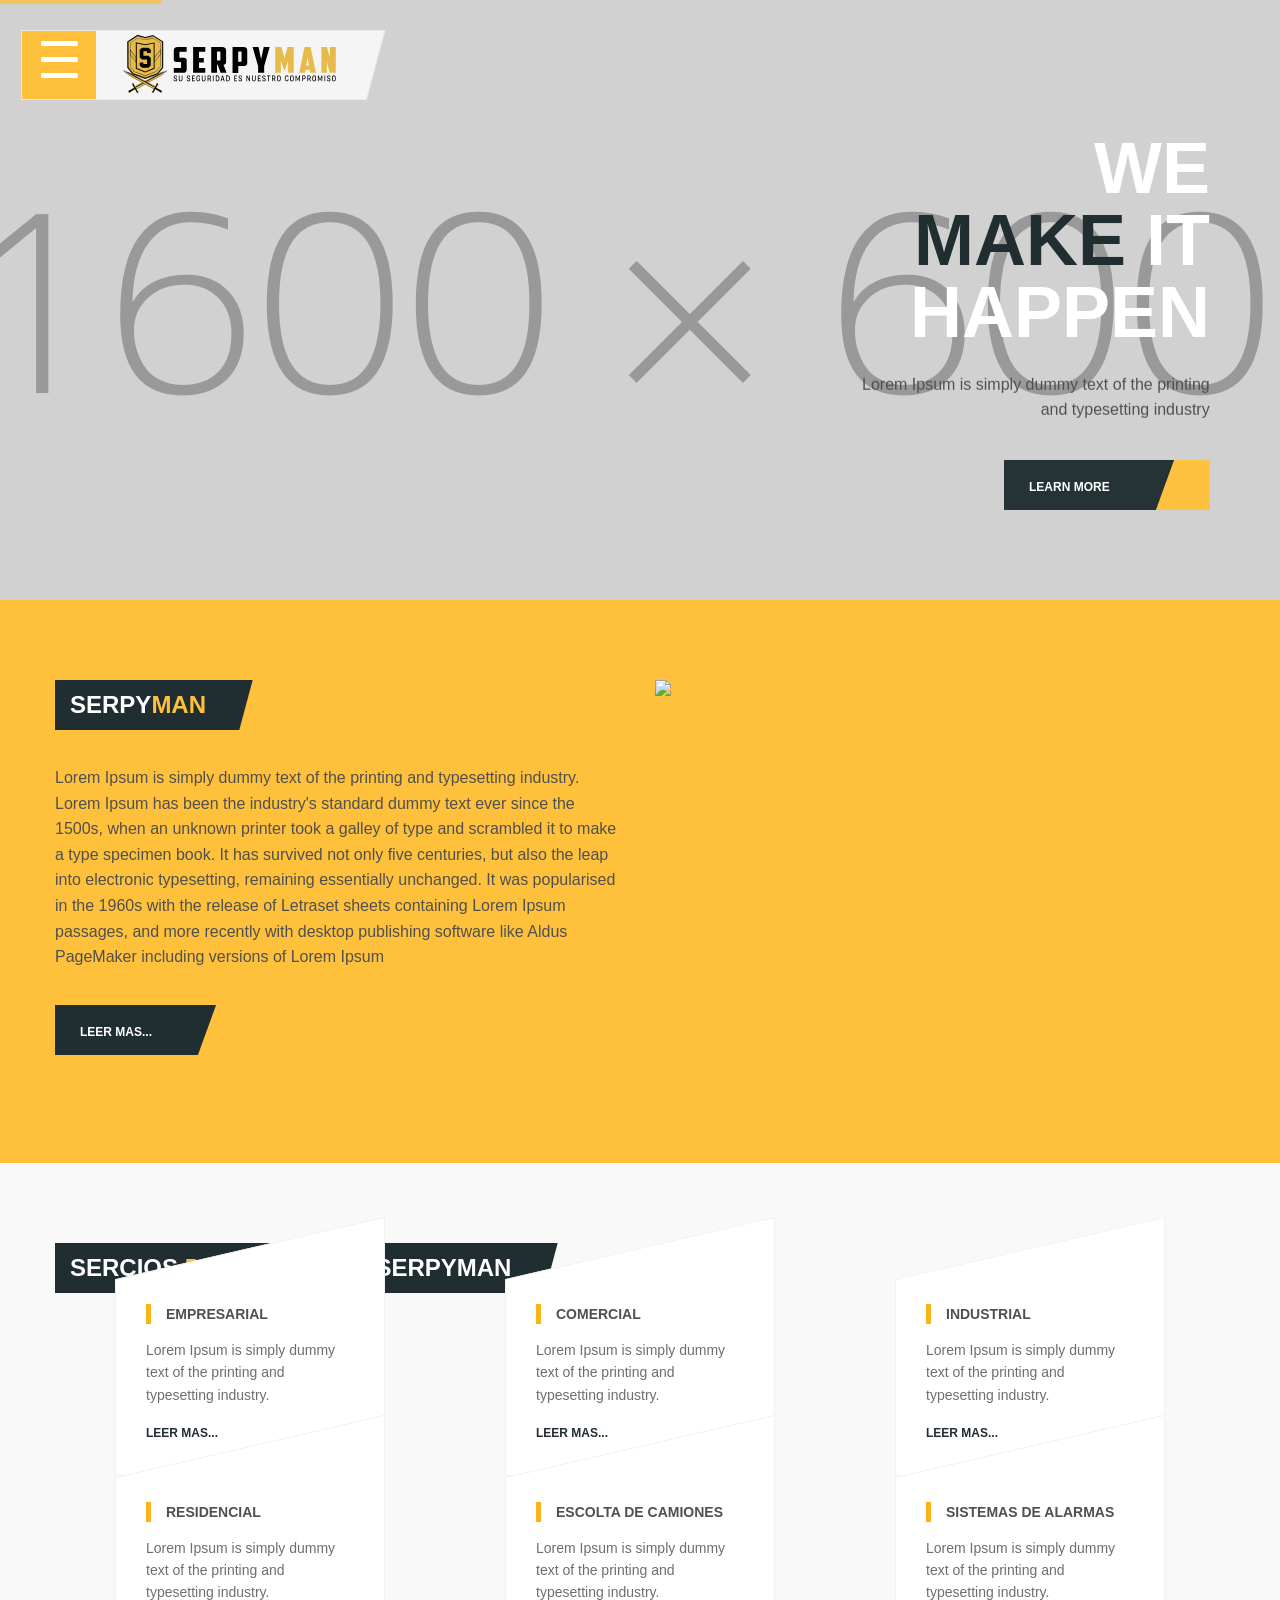
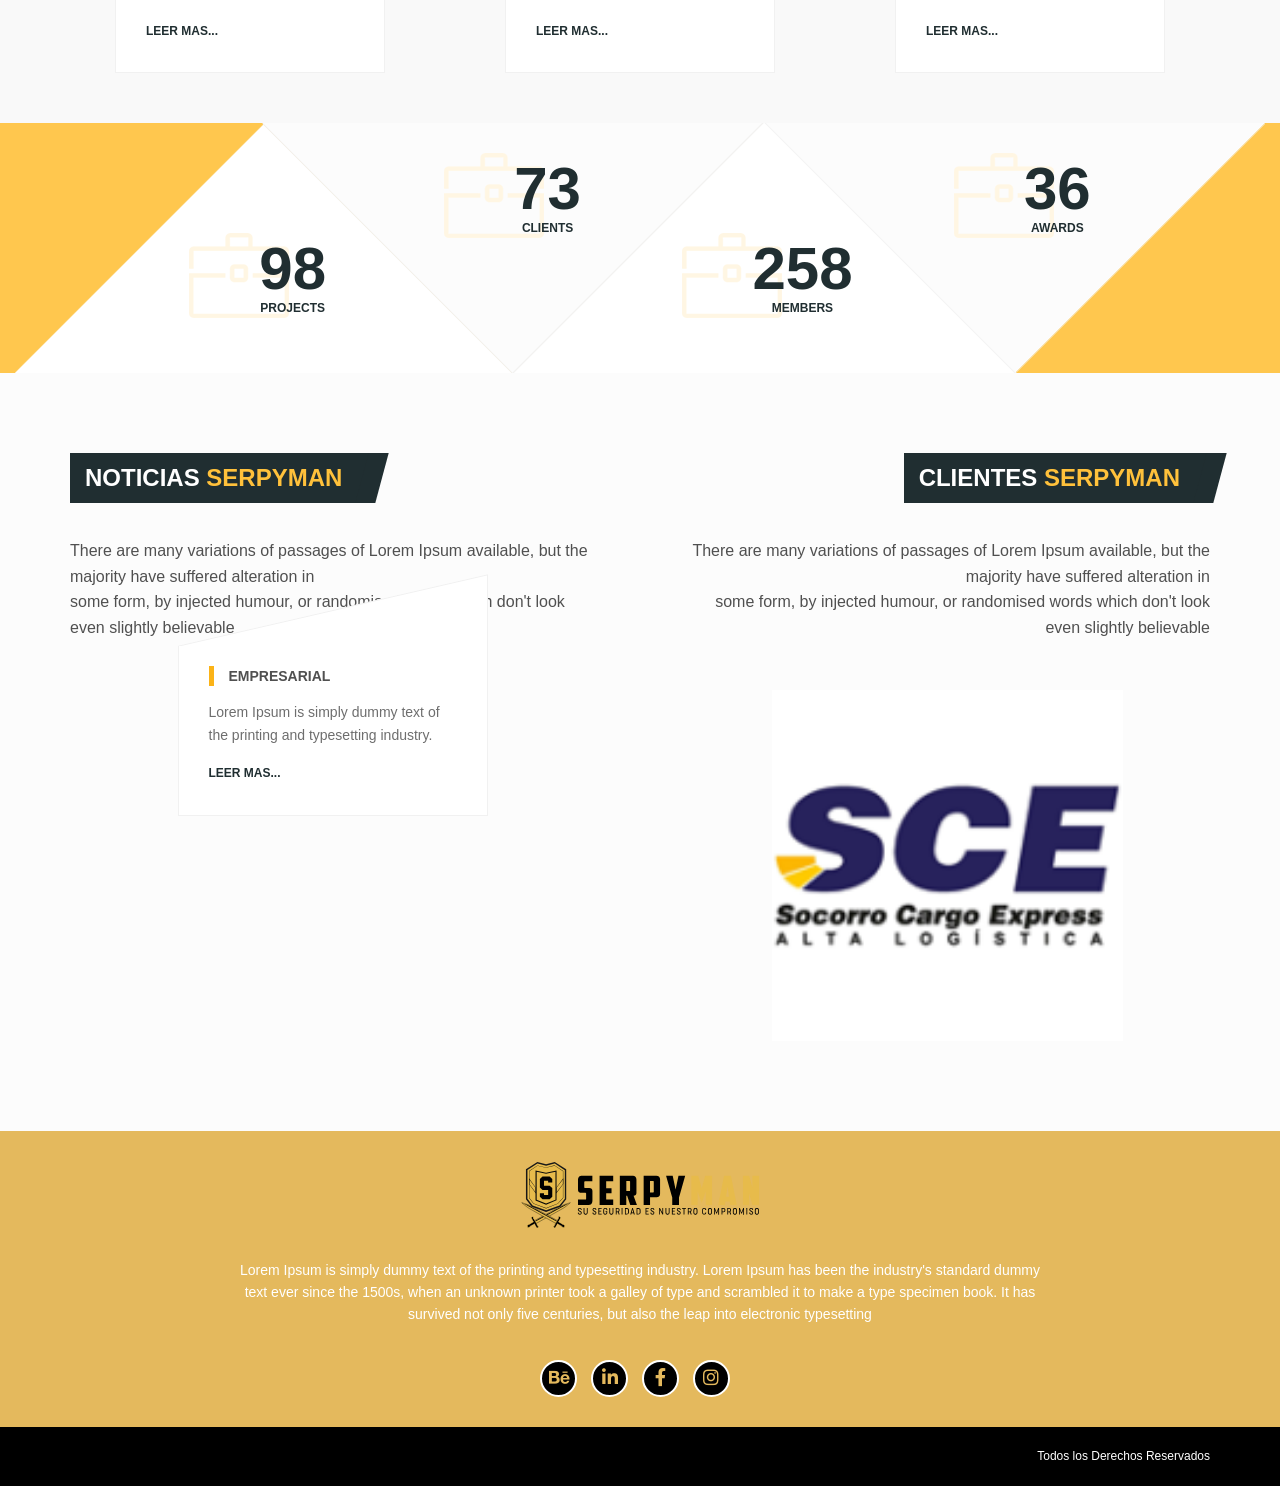
==== commit 60ee1cb0: "lunes Pre-eliminar Version" ====
--- a/index.html
+++ b/index.html
@@ -2,7 +2,7 @@
 <html>
 <head>
 <meta charset="utf-8">
-<title>Bulldozer Multipurpose Construction Template | Home Page Style One</title>
+<title>Serpyman</title>
 <!-- Stylesheets -->
 <link href="css/bootstrap.css" rel="stylesheet">
 <link href="css/revolution-slider.css" rel="stylesheet">
@@ -13,6 +13,8 @@
 <meta http-equiv="X-UA-Compatible" content="IE=edge">
 <meta name="viewport" content="width=device-width, initial-scale=1.0, maximum-scale=1.0, user-scalable=0">
 <link href="css/responsive.css" rel="stylesheet">
+
+<link rel="stylesheet" href="https://use.fontawesome.com/releases/v5.0.13/css/all.css" integrity="sha384-DNOHZ68U8hZfKXOrtjWvjxusGo9WQnrNx2sqG0tfsghAvtVlRW3tvkXWZh58N9jp" crossorigin="anonymous">
 <!--[if lt IE 9]><script src="http://html5shim.googlecode.com/svn/trunk/html5.js"></script><![endif]-->
 <!--[if lt IE 9]><script src="js/respond.js"></script><![endif]-->
 
@@ -29,83 +31,75 @@
 <body>
 <div class="page-wrapper">
 
-
-
-
-
- 	
     <!-- Preloader -->
     <div class="preloader"></div>
 
-<div class="container-fluid">
-    <div class="row">
-        <div class="col-md-6">
-            
-
-                    <nav class="navbar">
-                      <div class="container-fluid" style="padding: 10px 5px 10px;">
-                        <div class="header_box1">
-                            <div class="header_box1_menu"> 
-                                <span style="font-size:30px;cursor:pointer; color: white;" onclick="openNav()">&#9776;</span>
-                            </div>
-                            <div class="header_box1_logo"><a href="index.php">
-                                <img src="img/logo.svg" width="220" class="logo" ></a>
-                            </div>
-                        </div>
-
-                        <div id="mySidenav" class="sidenav">
-                            <div class="row" style="background-color: white;padding: 20px;">
-                                <img src="img/logo.svg" width="220" class="logoside" ></a>
-                            </div>
-                            <ul>
-                                <li><a href="javascript:void(0)" class="closebtn" onclick="closeNav()">&times;</a></li>
-                                <li class="dropdown">
-                                  <a href="#" class="dropdown-toggle" data-toggle="dropdown" role="button" aria-haspopup="true" aria-expanded="false">Ventas</a>
-                                  <ul class="dropdown-menu">
-                                    <li><a href="#">Departamentos</a></li>
-                                    <li><a href="#">Oficinas</a></li>
-                                    <li><a href="#">Casa</a></li>
-                                    <li><a href="#">Locales</a></li>
-                                    <li><a href="">Terrenos</a></li>
-                                  </ul>
-                                </li>
-                                <li class="dropdown">
-                                  <a href="#" class="dropdown-toggle" data-toggle="dropdown" role="button" aria-haspopup="true" aria-expanded="false">Alquiler</a>
-                                  <ul class="dropdown-menu">
-                                    <li><a href="#">Departamentos</a></li>
-                                    <li><a href="#">Oficinas</a></li>
-                                    <li><a href="#">Casa</a></li>
-                                    <li><a href="#">Locales</a></li>
-                                    <li><a href="">Terrenos</a></li>
-                                  </ul>
-                                </li>
-                                <li class="dropdown">
-                                  <a href="#" class="dropdown-toggle" data-toggle="dropdown" role="button" aria-haspopup="true" aria-expanded="false">Proyectos</a>
-                                  <ul class="dropdown-menu">
-                                    <li><a href="#">Proyecto 1</a></li>
-                                    <li><a href="#">Proyecto 2</a></li>
-                                  </ul>
-                                </li>
-                                <li><a href="#">Quiero Vender</a></li>
-                                <li><a href="contacto.php">Contacto</a></li>
-                                <li><a href="blog.php">Blog</a></li>
-                            </ul>
-                                <div class="row">
-                                    <div class="redes">
-                                        <ul class="redes">
-                                            <li><i class="fab fa-facebook-square"></i></li>
-                                        </ul>
+    <div class="container-fluid">
+        <div class="row">
+            <div class="col-md-6">
+                
+
+                        <nav class="navbar">
+                          <div class="container-fluid" style="padding: 10px 5px 10px;">
+                            <div class="header_box1">
+                                <div class="header_box1_menu"> 
+                                    <span class="budel" onclick="openNav()">&#9776;</span>
+                                </div>
+                                <div class="header_box1_logo"><a href="index.php">
+                                    <img src="img/logo.svg" width="220" class="logo" ></a>
+                                </div>
+                            </div>
+
+                            <div id="mySidenav" class="sidenav">
+                                <ul class="side">
+                                    <li><a href="javascript:void(0)" class="closebtn" onclick="closeNav()">&times;</a></li>
+                                    <li class="dropdown">
+                                      <a href="#" class="dropdown-toggle" data-toggle="dropdown" role="button" aria-haspopup="true" aria-expanded="false">Ventas</a>
+                                      <ul class="dropdown-menu">
+                                        <li><a href="#">Departamentos</a></li>
+                                        <li><a href="#">Oficinas</a></li>
+                                        <li><a href="#">Casa</a></li>
+                                        <li><a href="#">Locales</a></li>
+                                        <li><a href="">Terrenos</a></li>
+                                      </ul>
+                                    </li>
+                                    <li class="dropdown">
+                                      <a href="#" class="dropdown-toggle" data-toggle="dropdown" role="button" aria-haspopup="true" aria-expanded="false">Alquiler</a>
+                                      <ul class="dropdown-menu">
+                                        <li><a href="#">Departamentos</a></li>
+                                        <li><a href="#">Oficinas</a></li>
+                                        <li><a href="#">Casa</a></li>
+                                        <li><a href="#">Locales</a></li>
+                                        <li><a href="">Terrenos</a></li>
+                                      </ul>
+                                    </li>
+                                    <li class="dropdown">
+                                      <a href="#" class="dropdown-toggle" data-toggle="dropdown" role="button" aria-haspopup="true" aria-expanded="false">Proyectos</a>
+                                      <ul class="dropdown-menu">
+                                        <li><a href="#">Proyecto 1</a></li>
+                                        <li><a href="#">Proyecto 2</a></li>
+                                      </ul>
+                                    </li>
+                                    <li><a href="#">Quiero Vender</a></li>
+                                    <li><a href="contacto.php">Contacto</a></li>
+                                    <li><a href="blog.php">Blog</a></li>
+                                </ul>
+                                    <div class="row">
+                                        <div class="redes">
+                                            <ul class="redes">
+                                                <li><i class="fab fa-facebook-square"></i></li>
+                                            </ul>
+                                        </div>
                                     </div>
-                                </div>
-                        </div>
-                    </nav>
-
-        </div>
-        <div class="col-md-6">
-            <!-- <p>hoola</p> -->
+                            </div>
+                        </nav>
+
+            </div>
+            <div class="col-md-6">
+                <!-- <p>hoola</p> -->
+            </div>
         </div>
     </div>
-</div>
 
  	
     <!-- Main Header -
@@ -181,7 +175,7 @@
     <!-- Main Slider -->
     <section class="main-slider">
     	
-        <div class="tp-banner-container">
+        <div class="tp-banner-container hidden-xs">
             <div class="tp-banner" >
                 <ul>
                 	
@@ -385,32 +379,49 @@
     
     
     <!--Top Services-->
+    <section class="top-welcome">
+        <div class="auto-container">
+            <div class="row">
+                <div class="col-md-6 col-xs-12">
+
+                    <div class="sec-title wow fadeInLeft" data-wow-delay="300ms" data-wow-duration="1000ms">
+                        <h2>Serpy<span>Man</span></h2>
+                    </div>
+                        
+                    <div class="sec-text wow fadeInUp" data-wow-delay="0ms" data-wow-duration="1000ms">
+                        <p>Lorem Ipsum is simply dummy text of the printing and typesetting industry. Lorem Ipsum has been the industry's standard dummy text ever since the 1500s, when an unknown printer took a galley of type and scrambled it to make a type specimen book. It has survived not only five centuries, but also the leap into electronic typesetting, remaining essentially unchanged. It was popularised in the 1960s with the release of Letraset sheets containing Lorem Ipsum passages, and more recently with desktop publishing software like Aldus PageMaker including versions of Lorem Ipsum</p>
+                        <br>
+                        <div class="link-btn"><a class="primary-btn hvr-bounce-to-left"><span class="btn-text">LEER MAS...</span> <strong class="icon"><span class="f-icon flaticon-right11"></span></strong></a></div>
+                    </div>
+
+                </div>
+                <div class="col-md-6 col-xs-12">
+                    <img src="http://via.placeholder.com/600x399" class="img-responsive">
+                </div>     
+        </div>
+	</section>
+    <!--Top Services-->
+
+    <!--Servicios-->
     <section class="top-services">
         <div class="auto-container">
-            
-            <div class="sec-title wow fadeInLeft" data-wow-delay="300ms" data-wow-duration="1000ms">
-                <h2>Welcome to Bull<span>dozer</span></h2>
-            </div>
-                
-            <div class="sec-text wow fadeInUp" data-wow-delay="0ms" data-wow-duration="1000ms">
-                <p>There are many variations of passages of Lorem Ipsum available, but the majority have suffered alteration in<br>some form, by injected humour, or randomised words which don't look even slightly believable</p>
-            </div>
-            
-            <div class="row clearfix">
-                
+                    <div class="sec-title wow fadeInLeft" data-wow-delay="300ms" data-wow-duration="1000ms">
+                        <h2>Sercios<span> de Seguridad </span> Serpyman</h2>
+                    </div>
+                        
                 <!--Post-->
                 <article class="col-md-4 col-sm-6 col-xs-12 post wow fadeInUp" data-wow-delay="0ms" data-wow-duration="1000ms">
-                	<div class="post-inner">
+                    <div class="post-inner">
                     
                         <figure class="image">
-                            <img class="img-responsive" src="images/resource/post-image-1.jpg" alt="" />
+                            <img class="img-responsive" src="http://via.placeholder.com/340x220" alt="" />
                             <span class="curve"></span>
                         </figure>
                         <div class="content">
                             <div class="inner-box">
-                                <h3>Renovation</h3>
-                                <div class="text">There are many variations of  the passages of Lorem . . .</div>
-                                <a href="#" class="read_more">READ MORE</a>
+                                <h3>Empresarial</h3>
+                                <div class="text">Lorem Ipsum is simply dummy text of the printing and typesetting industry.</div>
+                                <a href="#" class="read_more">Leer Mas...</a>
                             </div>
                         </div>
                     </div>
@@ -418,17 +429,17 @@
                 
                 <!--Post-->
                 <article class="col-md-4 col-sm-6 col-xs-12 post wow fadeInUp" data-wow-delay="300ms" data-wow-duration="1000ms">
-                	<div class="post-inner">
+                    <div class="post-inner">
                     
                         <figure class="image">
-                            <img class="img-responsive" src="images/resource/post-image-2.jpg" alt="" />
+                            <img class="img-responsive" src="http://via.placeholder.com/340x220" alt="" />
                             <span class="curve"></span>
                         </figure>
                         <div class="content">
                             <div class="inner-box">
-                                <h3>Construction</h3>
-                                <div class="text">There are many variations of  the passages of Lorem . . .</div>
-                                <a href="#" class="read_more">READ MORE</a>
+                                <h3>Comercial</h3>
+                                <div class="text">Lorem Ipsum is simply dummy text of the printing and typesetting industry.</div>
+                                <a href="#" class="read_more">Leer Mas...</a>
                             </div>
                         </div>
                         
@@ -437,173 +448,228 @@
                 
                 <!--Post-->
                 <article class="col-md-4 col-sm-12 col-xs-12 post wow fadeInUp" data-wow-delay="600ms" data-wow-duration="1000ms">
-                	<div class="post-inner">
+                    <div class="post-inner">
                     
                         <figure class="image">
-                            <img class="img-responsive" src="images/resource/post-image-3.jpg" alt="" />
+                            <img class="img-responsive" src="http://via.placeholder.com/340x220" alt="" />
                             <span class="curve"></span>
                         </figure>
                         <div class="content">
                             <div class="inner-box">
-                                <h3>Isolation</h3>
-                                <div class="text">There are many variations of  the passages of Lorem . . .</div>
-                                <a href="#" class="read_more">READ MORE</a>
-                            </div>
-                        </div>
-                        
+                                <h3>Industrial</h3>
+                                <div class="text">Lorem Ipsum is simply dummy text of the printing and typesetting industry.</div>
+                                <a href="#" class="read_more">Leer Mas...</a>
+                            </div>
+                        </div>
+                        
+                    </div>
+                </article>
+
+                <!--Post-->
+                <article class="col-md-4 col-sm-6 col-xs-12 post wow fadeInUp" data-wow-delay="0ms" data-wow-duration="1000ms">
+                    <div class="post-inner">
+                    
+                        <figure class="image">
+                            <img class="img-responsive" src="http://via.placeholder.com/340x220" alt="" />
+                            <span class="curve"></span>
+                        </figure>
+                        <div class="content">
+                            <div class="inner-box">
+                                <h3>Residencial</h3>
+                                <div class="text">Lorem Ipsum is simply dummy text of the printing and typesetting industry.</div>
+                                <a href="#" class="read_more">Leer Mas...</a>
+                            </div>
+                        </div>
                     </div>
                 </article>
                 
-            </div>
-        </div>
-	</section>
-
-    
-    <!--We Are Best-->
-    <section class="we-are-best">
-    	<div class="auto-container">
-        	<div class="row clearfix">
-            	
-                <div class="col-md-6 col-sm-6 col-xs-12 image-side">
-                	<figure class="image"><img class="img-responsive" src="images/resource/about-us-image-1.jpg" alt="" title=""></figure>
-                </div>
+                <!--Post-->
+                <article class="col-md-4 col-sm-6 col-xs-12 post wow fadeInUp" data-wow-delay="300ms" data-wow-duration="1000ms">
+                    <div class="post-inner">
+                    
+                        <figure class="image">
+                            <img class="img-responsive" src="http://via.placeholder.com/340x220" alt="" />
+                            <span class="curve"></span>
+                        </figure>
+                        <div class="content">
+                            <div class="inner-box">
+                                <h3>Escolta de Camiones</h3>
+                                <div class="text">Lorem Ipsum is simply dummy text of the printing and typesetting industry.</div>
+                                <a href="#" class="read_more">Leer Mas...</a>
+                            </div>
+                        </div>
+                        
+                    </div>
+                </article>
                 
-                <div class="col-md-6 col-sm-6 col-xs-12 text-side">
-                	<h2 class="wow fadeInUp" data-wow-delay="0ms" data-wow-duration="1000ms">The Best <span>Company</span> Ever!!</h2>
-                    <div class="text wow fadeInUp" data-wow-delay="300ms" data-wow-duration="1000ms">
-                    	<p>There are many variations of passages of Lorem Ipsum available, but the majority have suffered alteration in some form, by injected humour, or randomised words which don't look even slightly believable.</p>
-                    </div>
-                    <div class="link-btn wow fadeInUp" data-wow-delay="600ms" data-wow-duration="1000ms"><a class="primary-btn light hvr-bounce-to-left" href="contact-us.html"><span class="btn-text">CONTACT US</span> <strong class="icon"><span class="f-icon flaticon-new100"></span></strong></a></div>
-                </div>
+                <!--Post-->
+                <article class="col-md-4 col-sm-12 col-xs-12 post wow fadeInUp" data-wow-delay="600ms" data-wow-duration="1000ms">
+                    <div class="post-inner">
+                    
+                        <figure class="image">
+                            <img class="img-responsive" src="http://via.placeholder.com/340x220" alt="" />
+                            <span class="curve"></span>
+                        </figure>
+                        <div class="content">
+                            <div class="inner-box">
+                                <h3>Sistemas de Alarmas</h3>
+                                <div class="text">Lorem Ipsum is simply dummy text of the printing and typesetting industry.</div>
+                                <a href="#" class="read_more">Leer Mas...</a>
+                            </div>
+                        </div>
+                        
+                    </div>
+                </article>
                 
             </div>
         </div>
     </section>
-    
-    <!--Testimonials-->
-    <section class="testimonials-area" style="background-image:url(images/parallax/image-1.jpg);">
-    	<div class="auto-container clearfix">
-        	<h2 class="wow tada" data-wow-delay="0ms" data-wow-duration="1500ms">TESTI<span>MONIALS</span></h2>
-            <div class="icon-quote"><span class="fa fa-quote-left"></span></div>
-        	<!--Slider-->
-            <ul class="slider">
-        		<li class="slide-item">There are many variations of passages of Lorem Ipsum available, but the majority have suffered alteration in some form, by injected humour, or randomised words which don't look even slightly believable. If you are going to use a passage of Lorem Ipsum, you need to be sure there isn't anything embarrassing hidden in the middle of text.</li>
-                <li class="slide-item">There are many variations of passages of Lorem Ipsum available, but the majority have suffered alteration in some form, by injected humour, or randomised words which don't look even slightly believable. If you are going to use a passage of Lorem Ipsum, you need to be sure there isn't anything embarrassing hidden in the middle of text.</li>
-                <li class="slide-item">There are many variations of passages of Lorem Ipsum available, but the majority have suffered alteration in some form, by injected humour, or randomised words which don't look even slightly believable. If you are going to use a passage of Lorem Ipsum, you need to be sure there isn't anything embarrassing hidden in the middle of text.</li>
-            </ul>
+    <!--Servicios-->
+
+    <!--Trabaja-->
+    <section class="fact-counter fact-counter-one" style="background-image:url(images/parallax/image-1.jpg);">
+        <div class="inner clearfix">
             
-            <!--Custom-Pager-->
-            <div class="custom-pager clearfix">
-            	
-            	<a href="#" class="pager-item active" data-slide-index="0">
-                	<span class="testi-thumb"><img class="img-circle" src="images/resource/testi-thumb-1.jpg" alt="" title=""></span>
-                    <strong>Jhone Doe</strong>MD/Apple
-                </a>
-                <a href="#" class="pager-item" data-slide-index="1">
-                	<span class="testi-thumb"><img class="img-circle" src="images/resource/testi-thumb-2.jpg" alt="" title=""></span>
-                    <strong>Grey White</strong>CEO/Google Inc
-                </a>
-                <a href="#" class="pager-item" data-slide-index="2">
-                	<span class="testi-thumb"><img class="img-circle" src="images/resource/testi-thumb-3.jpg" alt="" title=""></span>
-                    <strong>White More</strong>PM/Amazon
-                </a>
-                
+            <!--Column-->
+            <div class="column one odd wow fadeIn animated counted" data-wow-delay="0s" data-wow-duration="100ms" style="visibility: visible; animation-duration: 100ms; animation-delay: 0s;">
+                <div class="content">
+                    <div class="count-text" data-speed="1000" data-stop="98">98</div>
+                    <span>Projects</span>
+                </div>
             </div>
             
-        </div> 
+            <!--Column-->
+            <div class="column one even wow fadeIn animated counted" data-wow-delay="0s" data-wow-duration="100ms" style="visibility: visible; animation-duration: 100ms; animation-delay: 0s;">
+                <div class="content">
+                    <div class="count-text" data-speed="1000" data-stop="73">73</div>
+                    <span>Clients</span>
+                </div>
+            </div>
+            
+            <!--Column-->
+            <div class="column one odd wow fadeIn animated counted" data-wow-delay="0s" data-wow-duration="100ms" style="visibility: visible; animation-duration: 100ms; animation-delay: 0s;">
+                <div class="content">
+                    <div class="count-text" data-speed="2000" data-stop="258">258</div>
+                    <span>Members</span>
+                </div>
+            </div>
+            
+            <!--Column-->
+            <div class="column one even wow fadeIn animated counted" data-wow-delay="0s" data-wow-duration="100ms" style="visibility: visible; animation-duration: 100ms; animation-delay: 0s;">
+                <div class="content">
+                    <div class="count-text" data-speed="1000" data-stop="36">36</div>
+                    <span>Awards</span>
+                </div>
+            </div>
+            
+        </div>
     </section>
-    
+    <!--Trabaja-->
+
     <!--News Area-->
     <section class="news-area">
     	<div class="auto-container">
-        	
-            <div class="sec-title wow fadeInLeft" data-wow-delay="300ms" data-wow-duration="1000ms">
-                <h2>Latest <span>News</span></h2>
-            </div>
-                
-            <div class="sec-text wow fadeInUp" data-wow-delay="300ms" data-wow-duration="1000ms">
-                <p>There are many variations of passages of Lorem Ipsum available, but the majority have suffered alteration in<br>some form, by injected humour, or randomised words which don't look even slightly believable</p>
+            <div class="row">
+<!--                 <div class="col-md-12">
+                    <div class="sec-title wow fadeInLeft" data-wow-delay="300ms" data-wow-duration="1000ms">
+                        <h2>Latest <span>News</span></h2>
+                    </div>
+                        
+                    <div class="sec-text wow fadeInUp" data-wow-delay="300ms" data-wow-duration="1000ms">
+                        <p>There are many variations of passages of Lorem Ipsum available, but the majority have suffered alteration in<br>some form, by injected humour, or randomised words which don't look even slightly believable</p>
+                    </div>
+                </div>
+            </div> -->
+            <div class="row">
+                <div class="col-md-6" align="left">
+                    <div class="notice">
+                    <div class="sec-title wow fadeInLeft" data-wow-delay="300ms" data-wow-duration="1000ms">
+                        <h2>Noticias <span> Serpyman</span></h2>
+                    </div>
+                        
+                    <div class="sec-text wow fadeInUp" data-wow-delay="300ms" data-wow-duration="1000ms">
+                        <p class="">There are many variations of passages of Lorem Ipsum available, but the majority have suffered alteration in<br>some form, by injected humour, or randomised words which don't look even slightly believable</p>
+                    </div>
+                    </div>
+
+                    <section class="top-services" style="padding: 0px !important;">
+                        <!--Post-->
+                        <article class="col-md-12 col-sm-12 col-xs-12 post wow fadeInUp" data-wow-delay="0ms" data-wow-duration="1000ms">
+                            <div class="post-inner">
+                                <figure class="image">
+                                    <img class="img-responsive" src="http://via.placeholder.com/340x220" alt="" />
+                                    <span class="curve"></span>
+                                </figure>
+                                <div class="content">
+                                    <div class="inner-box">
+                                        <h3>Empresarial</h3>
+                                        <div class="text">Lorem Ipsum is simply dummy text of the printing and typesetting industry.</div>
+                                        <a href="#" class="read_more">Leer Mas...</a>
+                                    </div>
+                                </div>
+                            </div>
+                        </article>
+              
+                    </section>
+                </div>
+                <div class="col-md-6" align="right">
+                    <div class="clintes_po">
+                    <div class="sec-title wow fadeInLeft" data-wow-delay="300ms" data-wow-duration="1000ms">
+                        <h2>Clientes <span>Serpyman</span></h2>
+                    </div>
+                        
+                    <div class="sec-text wow fadeInUp" data-wow-delay="300ms" data-wow-duration="1000ms">
+                        <p>There are many variations of passages of Lorem Ipsum available, but the majority have suffered alteration in<br>some form, by injected humour, or randomised words which don't look even slightly believable</p>
+                    </div>
+                    </div>
+
+                    <div class="owl-carousel owl-theme">
+                        <div class="item" align="center">
+                            <div class="txt_clientes"></div>
+                            <img src="img/SCE-150x150.png">
+                        </div>
+                        <div class="item" align="center">
+                            <div class="txt_clientes"></div>
+                            <img src="img/SCE-150x150.png">
+                        </div>
+                        <div class="item" align="center">
+                            <div class="txt_clientes"></div>
+                            <img src="img/SCE-150x150.png">
+                        </div>
+                    </div>
+
+                </div>
+            </div>
+        </div>
+    </section>
+    <!--News Area-->
+
+<section class="foo">
+
+        <div class="row">
+            <div class="co-md-12" align="center">
+                <img src="img/logo.svg" class="logo_fo img_foo">
+                <p class="title_foo">Lorem Ipsum is simply dummy text of the printing and typesetting industry. Lorem Ipsum has been the industry's standard dummy text ever since the 1500s, when an unknown printer took a galley of type and scrambled it to make a type specimen book. It has survived not only five centuries, but also the leap into electronic typesetting</p>
+            </div>
+        </div>
+        <div class="row img_foo" align="center">
+            <a href="https://www.behance.net/ventas326d" target="_blank"><span class="social"> <i class="fab fa-behance"></i></span></a>
+            <a href="https://www.linkedin.com/company/update-global-marketing" target="_blank"><span class="social"> <i class="fab fa-linkedin-in"></i></span></a>
+            <a href="https://www.facebook.com/updatemarketing/" target="_blank"><span class="social"> <i class="fab fa-facebook-f"></i></span></a>
+            <a href="https://www.instagram.com/update.pe/" target="_blank"><span class="social"> <i class="fab fa-instagram"></i></span></a>  
+        </div>
+        <div class="btton_foo">
+            <div class="row">
+                <div class="col-md-6"></div>
+                <div class="col-md-6" align="right">
+                    <p class="derecho">Todos los Derechos Reservados</p>
+                </div>
             </div>
             
-            <!--News Slider-->
-            <div class="news-slider">
-            
-            	<!--Slide Item-->
-                <article class="slide-item">
-                	<figure class="image"><img src="images/resource/news-image-1.jpg" alt=""></figure>
-                    <div class="content-box">
-                    	<div class="text-content">
-                        	<h3><a href="#">BLOG HEADLINE HERE</a></h3>
-                            <div class="info">By <em><a href="#">Admin</a></em> at Feb 14, 2015</div>
-                            <div class="text">There are many variations of passages of Lorem Ipsum available . . .</div>
-                            <div class="link-btn"><a class="primary-btn hvr-bounce-to-left"><span class="btn-text">LEARN MORE</span> <strong class="icon"><span class="f-icon flaticon-right11"></span></strong></a></div>
-                        </div>
-                    </div>
-                </article>
-                
-                <!--Slide Item-->
-                <article class="slide-item">
-                	<figure class="image"><img src="images/resource/news-image-2.jpg" alt=""></figure>
-                    <div class="content-box">
-                    	<div class="text-content">
-                        	<h3><a href="#">BLOG HEADLINE HERE</a></h3>
-                            <div class="info">By <em><a href="#">Admin</a></em> at Feb 14, 2015</div>
-                            <div class="text">There are many variations of passages of Lorem Ipsum available . . .</div>
-                            <div class="link-btn"><a class="primary-btn hvr-bounce-to-left"><span class="btn-text">LEARN MORE</span> <strong class="icon"><span class="f-icon flaticon-right11"></span></strong></a></div>
-                        </div>
-                    </div>
-                </article>
-                
-                <!--Slide Item-->
-                <article class="slide-item">
-                	<figure class="image"><img src="images/resource/news-image-1.jpg" alt=""></figure>
-                    <div class="content-box">
-                    	<div class="text-content">
-                        	<h3><a href="#">BLOG HEADLINE HERE</a></h3>
-                            <div class="info">By <em><a href="#">Admin</a></em> at Feb 14, 2015</div>
-                            <div class="text">There are many variations of passages of Lorem Ipsum available . . .</div>
-                            <div class="link-btn"><a class="primary-btn hvr-bounce-to-left"><span class="btn-text">LEARN MORE</span> <strong class="icon"><span class="f-icon flaticon-right11"></span></strong></a></div>
-                        </div>
-                    </div>
-                </article>
-                
-                <!--Slide Item-->
-                <article class="slide-item">
-                	<figure class="image"><img src="images/resource/news-image-2.jpg" alt=""></figure>
-                    <div class="content-box">
-                    	<div class="text-content">
-                        	<h3><a href="#">BLOG HEADLINE HERE</a></h3>
-                            <div class="info">By <em><a href="#">Admin</a></em> at Feb 14, 2015</div>
-                            <div class="text">There are many variations of passages of Lorem Ipsum available . . .</div>
-                            <div class="link-btn"><a class="primary-btn hvr-bounce-to-left"><span class="btn-text">LEARN MORE</span> <strong class="icon"><span class="f-icon flaticon-right11"></span></strong></a></div>
-                        </div>
-                    </div>
-                </article>
-                
-            </div>
-            
-        </div>
-    </section>
-    
-    <!--Client Logos-->
-    <section class="client-logo wow fadeIn" data-wow-delay="300ms" data-wow-duration="1000ms">
-    	<div class="auto-container">
-        	<div class="slider-container">
-            	
-                <ul class="slider">
-                	<li><a href="#"><img src="images/clients/1.png" alt="" title=""></a></li>
-                    <li><a href="#"><img src="images/clients/2.png" alt="" title=""></a></li>
-                    <li><a href="#"><img src="images/clients/3.png" alt="" title=""></a></li>
-                    <li><a href="#"><img src="images/clients/4.png" alt="" title=""></a></li>
-                    <li><a href="#"><img src="images/clients/1.png" alt="" title=""></a></li>
-                    <li><a href="#"><img src="images/clients/2.png" alt="" title=""></a></li>
-                    <li><a href="#"><img src="images/clients/3.png" alt="" title=""></a></li>
-                    <li><a href="#"><img src="images/clients/4.png" alt="" title=""></a></li>
-                </ul>
-                
-            </div>
-        </div>
-    </section>
+        </div>
+
+</section>
+
     
 
     
@@ -618,10 +684,29 @@
 <script src="js/jquery.fancybox.pack.js"></script>
 <script src="js/wow.js"></script>
 <script src="js/script.js"></script>
+<script type="text/javascript">
+        $('.owl-carousel').owlCarousel({
+                loop:true,
+                margin:10,
+                nav:false,
+                autoplay:true,
+                responsive:{
+                    0:{
+                        items:1
+                    },
+                    600:{
+                        items:1
+                    },
+                    1000:{
+                        items:1
+                    }
+                }
+            })
+</script>
 
 <script>
 function openNav() {
-    document.getElementById("mySidenav").style.width = "400px";
+    document.getElementById("mySidenav").style.width = "300px";
 }
 
 function closeNav() {
--- a/css/style.css
+++ b/css/style.css
@@ -1,7 +1,33 @@
 .header_box1{
-    width: 302px;
+	top: 30px;
+    width: 500px;
+    height: 70px;
+    /* background: #fff; */
+    display: -webkit-box;
+    display: -ms-flexbox;
+    display: flex;
+    -webkit-box-orient: horizontal;
+    -webkit-box-direction: normal;
+    -ms-flex-direction: row;
+    flex-direction: row;
+    -ms-flex-wrap: nowrap;
+    flex-wrap: nowrap;
+    -webkit-box-pack: start;
+    -ms-flex-pack: start;
+    justify-content: flex-start;
+    -webkit-box-align: center;
+    -ms-flex-align: center;
+    align-items: center;
+    position: fixed;
+    z-index: 99999;;
+}
+
+@media screen and (max-width: 360px) {
+	.header_box1{
+    top: 0px;
+    width: 300px;
     height: 60px;
-    /*background: #fff;*/
+    /* background: #fff; */
     display: -webkit-box;
     display: -ms-flexbox;
     display: flex;
@@ -20,10 +46,12 @@
     position: fixed;
     z-index: 99999;
 }
+
+}
 .header_box1_logo{
     margin-left: -20px;
-    height: 60px;
-    width: 242px;
+    height: 70px;
+    width: 300px;
     border-top: 1px solid #e6eaed;
     border-right: 1px solid #e6eaed;
     border-bottom: 1px solid #e6eaed;
@@ -32,21 +60,26 @@
     box-sizing: border-box;
     background-color: #f5f5f5;
     transform: skewX(-15deg);
-    z-index: -30;;
-}
-
-
-@media  screen  and (max-width: 370px){
-    .header_box1_logo{
-        
-        width: 242px;
-        border-top: 0px solid #e6eaed;
-        border-right: 0px solid #e6eaed;
-        border-bottom: 0px solid #e6eaed;
-        padding: 0px 40px;
-        -webkit-box-sizing: border-box;
-        box-sizing: border-box;
-    }
+    z-index: -30;
+}
+
+
+@media  screen  and (max-width: 360px){
+	.header_box1_logo{
+    margin-left: -20px;
+    height: 60px;
+    width: 250px;
+    border-top: 1px solid #e6eaed;
+    border-right: 1px solid #e6eaed;
+    border-bottom: 1px solid #e6eaed;
+    padding: 0 20px;
+    -webkit-box-sizing: border-box;
+    box-sizing: border-box;
+    background-color: #f5f5f5;
+    transform: skewX(-15deg);
+    z-index: -30;
+	}
+
 }
 
 
@@ -67,6 +100,39 @@
     border-bottom: 1px solid #e6eaed;
 }
 
+
+@media  screen  and (max-width: 360px){
+	.header_box1_menu{
+	    margin: 0;
+	    background-color: #ffc13b;
+	    line-height: 60px;
+	    display: block;
+	    width: 15%;
+	    height: 100%;
+	    text-align: center;
+	    color: #000;
+	    border-top: 1px solid #e6eaed;
+	    border-left: 1px solid #e6eaed;
+	    border-bottom: 1px solid #e6eaed;
+	}
+
+}
+
+.budel{
+	font-size:50px;
+	cursor:pointer; 
+	color: white;
+}
+@media  screen  and (max-width: 360px){
+	.budel{
+		font-size:30px;
+		cursor:pointer; 
+		color: white;
+	}
+}
+
+
+
 .sidenav {
     height: 100%;
     width: 0;
@@ -74,10 +140,10 @@
     z-index: 9999;
     top: 0;
     left: 0;
-    background-color: #e7bb4a;
+    background-color: #fac24c;
     overflow-x: hidden;
     transition: 0.5s;
-    padding-top: 60px;
+    padding-top: 50px;
 }
 
 .sidenav a {
@@ -112,7 +178,7 @@
 
 .sidenav .closebtn {
     position: absolute;
-    top: 0;
+    top: 120px;
     right: 25px;
     font-size: 36px;
     margin-left: 50px;
@@ -123,6 +189,27 @@
     animation-iteration-count: infinite;
 
 }
+
+
+
+@media  screen  and (max-width: 360px){
+	.sidenav .closebtn {
+    position: absolute;
+    top: 70px;
+    right: 25px;
+    font-size: 36px;
+    margin-left: 50px;
+    -webkit-animation-name: example;
+    -webkit-animation-duration: 2s;
+    animation-name: example;
+    animation-duration: 2s;
+    animation-iteration-count: infinite;
+}
+}
+
+
+
+
 /* Standard syntax */
 @keyframes example {
     from {
@@ -163,12 +250,37 @@
   .sidenav {padding-top: 15px;}
   .sidenav a {font-size: 18px;}
 }
+
+
  .logo{
-    width: 200px;
-    height: 50px;
-    margin-top: 5px;
+	width: 250px;
+    height: 60px;
+    margin-top: 3px;
     transform: skewX(15deg);
-}
+    margin-left: 8px;
+}
+
+@media screen and (max-width: 720px) {
+	.logo{
+    width: 149px;
+    height: 45px;
+    margin-top: 0px;
+    transform: skewX(15deg);
+    margin-left: 30px;
+}
+
+}
+@media screen and (max-width: 360px) {
+	.logo{
+    width: 190px;
+    height: 52px;
+    margin-top: 3px;
+    transform: skewX(15deg);
+    margin-left: 8px;
+}
+
+}
+
 .logoside{
     width: 200px;
     height: 50px;
@@ -176,6 +288,19 @@
     margin-left: 20px;
 }
 
+.side{
+	padding-top: 70px;
+}
+
+
+@media screen and (max-width:360px){
+	.side{
+	padding-top: 30px;
+}}
+@media screen and (max-width:720px){
+	.side{
+	padding-top: 30px;
+}}
 
 /* Bulldozer Multipurpose Construction Template */
 
@@ -425,8 +550,8 @@
 	left:0px;
 	display:inline-block;
 	overflow:hidden;
-	background:#ffc13b;
-	color:#202e31 !important;
+	background: #212e31;
+	color: #fff !important;
 	padding-right:60px;
 }
 
@@ -459,7 +584,7 @@
 	font-size:12px;
 	color:#ffffff;
 	height:100%;
-	background:#202e31;
+	background: #ffc13b;
 	transform:skewX(-20deg);
 	-ms-transform:skewX(-20deg);
 	-o-transform:skewX(-20deg);
@@ -496,6 +621,114 @@
 }
 
 .preloader{ position:fixed; left:0px; top:0px; width:100%; height:100%; z-index:999999; background-color:#ffffff; background-position:center center; background-repeat:no-repeat; background-image:url(../images/icons/preloader.GIF);}
+
+.txt_cliente{
+	font-size: 22px;
+}
+
+.logo_fo{
+	width: 300px;
+}
+
+
+.foo{
+	background-color: #e4b95d;
+}
+
+
+.img_foo {
+    padding: 30px;
+}
+
+
+.social {
+    display: inline-block;
+    vertical-align: top;
+    height: 37px;
+    width: 37px;
+    line-height: 33px;
+    border: 2px solid #fff;
+    border-radius: 100%;
+    text-align: center;
+    margin-right: 10px;
+    font-size: 18px;
+    color: #e4b95d;
+    float: center;
+    margin-top: 4px;
+    background-color: black;
+}
+.social:hover {
+    display: inline-block;
+    vertical-align: top;
+    height: 37px;
+    width: 37px;
+    line-height: 33px;
+    border: 2px solid #fff;
+    border-radius: 100%;
+    text-align: center;
+    margin-right: 10px;
+    font-size: 18px;
+    color: white;
+    float: center;
+    margin-top: 4px;
+    background-color: #e4b95d;
+}
+
+.page-footer .footer-copyright {
+    overflow: hidden;
+    min-height: 50px;
+    display: -webkit-box;
+    display: -webkit-flex;
+    display: -ms-flexbox;
+    display: flex;
+    -webkit-box-align: center;
+    -webkit-align-items: center;
+    -ms-flex-align: center;
+    align-items: center;
+    padding: 10px 0px;
+    color: rgba(255, 255, 255, 0.8);
+    background-color: rgb(0, 0, 0);
+}
+
+.btton_foo{
+	background-color: #000;
+
+}
+.title_foo{
+	margin: 0px 250px;
+	color: white;
+
+}
+
+@media screen and (max-width: 360px){
+
+	.title_foo{
+	margin: 0px 250px;
+	color: white;
+
+}
+}
+
+.derecho{
+	color: white;
+	font-size: 12px;
+	margin: 20px;
+	margin-right: 70px;
+}
+
+
+
+
+.notice{
+	margin: 0px 30px;
+}
+
+.clintes_po{
+	margin: 0px 30px;
+}
+
+
+
 
 
 /*** 
@@ -1124,6 +1357,11 @@
 	padding:80px 0px 50px;
 	background:#f9f9f9;
 }
+.top-welcome {
+    position: relative;
+    padding: 80px 0px 50px;
+    background: #ffc13b;
+}
 
 .top-services .row{
 	margin-left:-30px;
@@ -2465,7 +2703,7 @@
 .news-area .slide-item .image:before{
 	content:'';
 	position:absolute;
-	left:300px;
+	left: -30px;
 	top:0px;
 	width:56px;
 	height:100%;
@@ -2486,7 +2724,7 @@
 
 .news-area .slide-item .content-box{
 	position:absolute;
-	right:0px;
+	right: 190px;
 	top:0px;
 	padding:25px 0px;
 }
